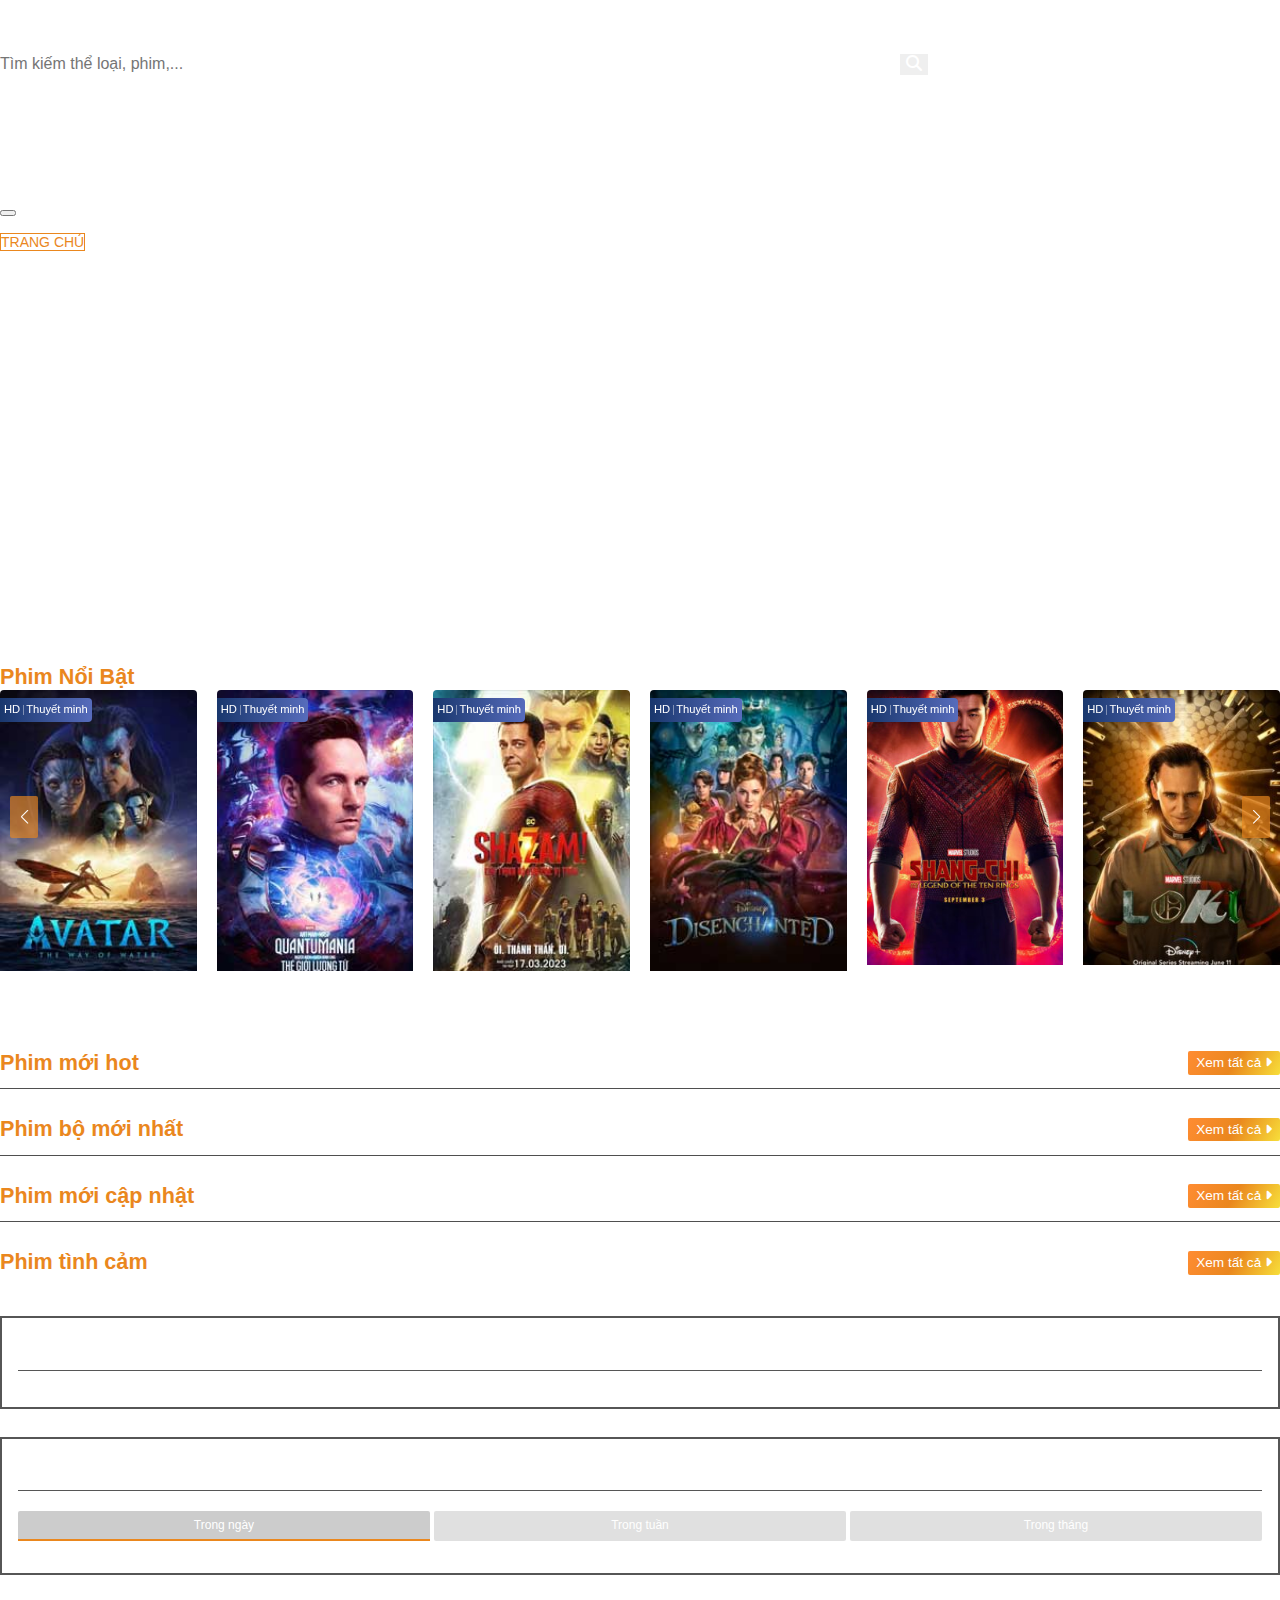
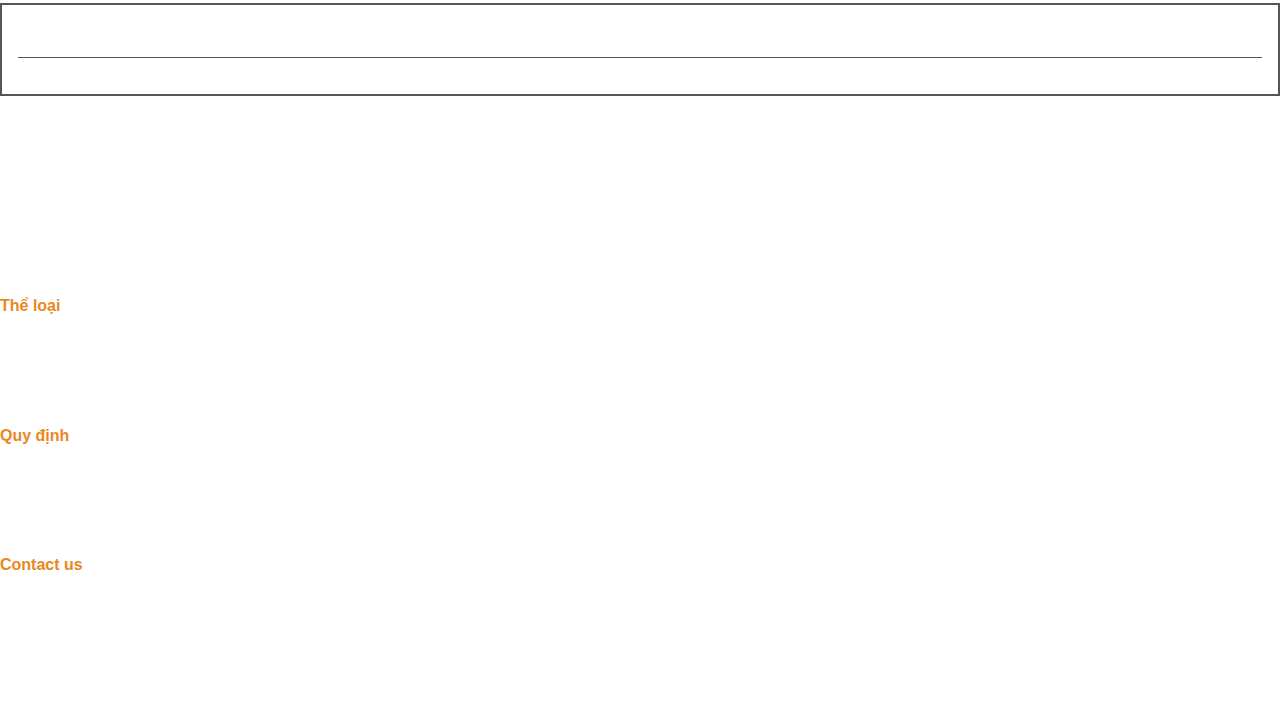
==== index.html @ c9fed81e "responsive: done body home page" ====
<!DOCTYPE html>
<html lang="vi">

<head>
  <meta charset="UTF-8">
  <meta http-equiv="X-UA-Compatible" content="IE=edge">
  <meta name="viewport" content="width=device-width, initial-scale=1.0">

  <!-- favicon -->
  <link rel="shortcut icon" type="image/x-icon" href="./assets/img/favicon.svg">

  <!-- font-awesome -->
  <link rel="stylesheet" href="https://cdnjs.cloudflare.com/ajax/libs/font-awesome/6.4.0/css/all.css">

  <!-- bootstrap-5 -->
  <link href="https://cdn.jsdelivr.net/npm/bootstrap@5.3.0-alpha3/dist/css/bootstrap.min.css" rel="stylesheet"
    integrity="sha384-KK94CHFLLe+nY2dmCWGMq91rCGa5gtU4mk92HdvYe+M/SXH301p5ILy+dN9+nJOZ" crossorigin="anonymous">

  <!-- normalize and reset -->
  <link rel="stylesheet" href="./assets/css/normalize.css">
  <link rel="stylesheet" href="./assets/css/reset.css">

  <!-- swiper -->
  <link rel="stylesheet" href="https://cdn.jsdelivr.net/npm/swiper@9/swiper-bundle.min.css">

  <script type="text/javascript" src="//code.jquery.com/jquery-1.9.1.js"></script>

  <!-- style -->
  <link rel="stylesheet" href="./assets/css/base.css">
  <link rel="stylesheet" href="./assets/css/header.css">
  <link rel="stylesheet" href="./assets/css/main.css">
  <link rel="stylesheet" href="./assets/css/footer.css">
  <link rel="stylesheet" href="./assets/css/modal.css">
  <link rel="stylesheet" href="./assets/css/form.css">
  <link rel="stylesheet" href="./assets/css/toast.css">
  <link rel="stylesheet" href="./assets/css/body_responsive.css">

  <title class="titlePage" id="titlePage">FZilla - Xem phim trực tuyến</title>
</head>

<body>
  <div class="app">
    <header class="header bg-dark bg-gradient fixed-top">
      <div class="container-lg">
        <div class="header__content d-none d-md-flex container-fluid px-1 py-2">
          <div class="col-3">
            <a href="./index.html"><img class="header__brand" src="./assets/img/brand.png" alt="" /></a>
          </div>

          <div class="col-6 d-flex justify-content-center align-items-center">
            <form class="search-form d-flex justify-content-center" role="search">
              <input class="search-form__input ps-2 pe-5 rounded-1 form-control" type="text"
                placeholder="Tìm kiếm thể loại, phim,..." aria-label="Search"
                aria-describedby="button-addon2"
                value=""
              />
              <button class="search-form__reset" type="reset">
                <i class="fa-solid fa-xmark"></i>
              </button>

              <div class="search-history">
                <!-- Lich su tim kiem -->
              </div>

              <button class="search-form__submit btn btn-sm" type="submit" id="ariabutton-addon2">
                <i class="fa fa-search" aria-hidden="true"></i>
              </button>
            </form>
          </div>

          <div class="col-3">
            <div class="header__user header__user--logged-out d-flex justify-content-end me-1">
              <a class="nav-link nav-link--account" href="login.html">Đăng nhập</a>
              <a class="nav-link nav-link--account" href="register.html">Đăng kí</a>

              <div class="dropdown">
                <a class=" nav-link dropdown__btn nav-link--username"></a>
                <ul class="dropdown__list dropdown__list--account bg-dark bg-gradient">
                  <li class="dropdown__list-item">
                    <a class="nav-link" href="user_profile.html">
                      <i class="fa-regular fa-user"></i> Hồ sơ cá nhân
                    </a>
                  </li>
                  <li class="dropdown__list-item">
                    <a class="nav-link user-logout" href="#">
                      <i class="fa-solid fa-right-from-bracket"></i> Đăng xuất
                    </a>
                  </li>
                </ul>
              </div>
            </div>
          </div>
        </div>

        <nav class="navbar navbar-expand-md p-0 m-0">
          <div class="container-fluid p-md-0 p-2">
            <div class="d-md-none">
              <a href="./index.html"><img class="header__brand" src="./assets/img/brand.png" alt="" /></a>
            </div>

            <button class="navbar-toggler" type="button" data-bs-toggle="collapse"
              data-bs-target="#navbar-content" aria-controls="navbar-content" aria-expanded="false"
              aria-label="Toggle navigation">
              <span class="navbar-toggler-icon"></span>
            </button>

            <div class="navbar-collapse collapse" id="navbar-content">
              <div class="container-fluid d-sm-block d-md-none mb-2">
              </div>

              <ul class="navbar-nav me-auto">
              </ul>

              <div class="dropdown">
                <a class="nav-link nav-link--bookmark" href="#"><i
                    class="fa-regular fa-bookmark"></i></a>
                <div class="dropdown__list bg-dark bg-gradient bookmark">
                  <div class="bookmark-wrapper">

                  </div>
                </div>
              </div>
            </div>
          </div>
        </nav>
      </div>
    </header>

    <main class="main bg-dark bg-gradient">
      <div class="container">
        <div class="main-section border-0">
          <div class="main-section__heading">
            <h2 class="text-uppercase">Phim Nổi Bật</h2>
            <div class="main-section__heading-show-all my-btn">
              <a href="/FZilla/all_film.html">Xem tất cả</a>
              <span class="main-section__heading-show-all-icon"><i
                  class="fa-solid fa-caret-right"></i></span>
            </div>
          </div>
          <div class="main-section__body mt-3">
            <div class="swiper main-section__carousel">
              <div class="swiper-wrapper main-section__carousel-wrapper">
                <!-- swiper-slide will be rendered here -->
              </div>

              <!-- navigation buttons -->
              <div class="main-section__carousel-btn main-section__carousel-btn-prev swiper-button-prev">
              </div>
              <div class="main-section__carousel-btn main-section__carousel-btn-next swiper-button-next">
              </div>
            </div>
          </div>
        </div>
      </div>

      <div class="container">
        <div class="row flex-column flex-lg-row">
          <div class="col-lg-8">
            <div class="film-list-container">
              <div class="main-section main-section--category-1 main-section--has-show-all">
                <div class="main-section__heading">
                  <h2 class="text-uppercase">Phim mới hot</h2>
                  <div class="main-section__heading-show-all my-btn">
                    <a href="/FZilla/all_film.html">Xem tất cả</a>
                    <span class="main-section__heading-show-all-icon"><i
                        class="fa-solid fa-caret-right"></i></span>
                  </div>
                </div>
                <div class="main-section__body mt-3">
                  <div class="row gy-3 row-cols-3 row-cols-md-4">
                  </div>
                </div>
              </div>

              <div class="main-section main-section--category-2 main-section--has-show-all">
                <div class="main-section__heading">
                  <h2 class="text-uppercase">Phim bộ mới nhất</h2>
                  <div class="main-section__heading-show-all my-btn">
                    <a href="/FZilla/all_film.html">Xem tất cả</a>
                    <span class="main-section__heading-show-all-icon"><i
                        class="fa-solid fa-caret-right"></i></span>
                  </div>
                </div>
                <div class="main-section__body mt-3">
                  <div class="row gy-3 row-cols-3 row-cols-md-4">
                  </div>
                </div>
              </div>

              <div class="main-section main-section--category-3 main-section--has-show-all">
                <div class="main-section__heading">
                  <h2 class="text-uppercase">Phim mới cập nhật</h2>
                  <div class="main-section__heading-show-all my-btn">
                    <a href="/FZilla/all_film.html">Xem tất cả</a>
                    <span class="main-section__heading-show-all-icon"><i
                        class="fa-solid fa-caret-right"></i></span>
                  </div>
                </div>
                <div class="main-section__body mt-3">
                  <div class="row gy-3 row-cols-3 row-cols-md-4">
                  </div>
                </div>
              </div>

              <div class="main-section main-section--category-4 main-section--has-show-all">
                <div class="main-section__heading">
                  <h2 class="text-uppercase">Phim tình cảm</h2>
                  <div class="main-section__heading-show-all my-btn">
                    <a href="/FZilla/all_film.html">Xem tất cả</a>
                    <span class="main-section__heading-show-all-icon"><i
                        class="fa-solid fa-caret-right"></i></span>
                  </div>
                </div>
                <div class="main-section__body mt-3">
                  <div class="row gy-3 row-cols-3 row-cols-md-4">
                  </div>
                </div>
              </div>
            </div>
          </div>
          <div class="col-lg-4">
            <div class="main-sidebar">
              <div class="main-sidebar-section">
                <div class="main-sidebar-section__heading">
                  <h2 class="text-uppercase">Phim sắp chiếu</h2>
                </div>
                <div class="main-sidebar-section__body">
                  <div class="swiper main-sidebar-section__carousel">
                    <div class="swiper-wrapper main-sidebar-section__carousel-wrapper">
                      <!-- swiper-slide will be rendered here -->
                    </div>
                  </div>
                </div>

                <!-- navigation buttons -->
                <div
                  class="swiper-button-prev main-sidebar-section__carousel-btn main-sidebar-section__carousel-btn-prev">
                </div>
                <div
                  class="swiper-button-next main-sidebar-section__carousel-btn main-sidebar-section__carousel-btn-next">
                </div>

                <!-- pagination -->
                <div class="swiper-pagination main-sidebar-section__carousel-pagination"></div>
              </div>

              <div class="main-sidebar-section">
                <div class="main-sidebar-section__heading">
                  <h2 class="text-uppercase">Phim trending</h2>
                </div>

                <div class="main-sidebar-section__body mt-2">
                  <div class="main-sidebar-section__tabs">
                    <div class="main-sidebar-section__tab-item active">Trong ngày</div>
                    <div class="main-sidebar-section__tab-item">Trong tuần</div>
                    <div class="main-sidebar-section__tab-item">Trong tháng</div>

                    <div class="main-sidebar-section__tab-line"></div>
                  </div>

                  <div class="main-sidebar-section__tab-content">
                    <div
                      class="main-sidebar-section__tab-pane main-sidebar-section__tab-pane--day active">
                    </div>
                    <div
                      class="main-sidebar-section__tab-pane main-sidebar-section__tab-pane--week">
                    </div>
                    <div
                      class="main-sidebar-section__tab-pane main-sidebar-section__tab-pane--month">
                    </div>
                  </div>
                </div>
              </div>

              <div class="main-sidebar-section">
                <div class="main-sidebar-section__heading">
                  <h2 class="text-uppercase">Danh mục nhanh</h2>
                </div>

                <div class="main-sidebar-section__body mt-2">
                  <ul class="main-sidebar-section__list"></ul>
                </div>
              </div>
            </div>
          </div>
        </div>
      </div>
    </main>


    <footer class="footer bg-black bg-gradient">
      <div class="container">
        <div class="row">
          <div class="ms-2 col-0 col-md-6 footer__content row">
            <div class="col-4 col-md-12">
              <a href="./index.html"><img class="footer__brand" src="./assets/img/brand.png" alt="" /></a>
            </div>
            <div class="col-8 col-md-12">
              <p class="footer__desc">
                Website được xây dựng bởi ... <br>
                Chúc bạn có những giây phút xem phim vui vẻ!
              </p>
            </div>
          </div>

          <div class="col-md-2 d-none d-md-block footer__content">
            <div class="footer__content-title">Thể loại</div>
            <ul>
              <li>
                <a class="footer-link" href="#">Hành động</a>
              </li>
              <li>
                <a class="footer-link" href="#">Viễn tưởng</a>
              </li>
              <li>
                <a class="footer-link" href="#">Anime</a>
              </li>
            </ul>
          </div>

          <div class="col-6 col-md-2 footer__content">
            <div class="footer__content-title">Quy định</div>
            <ul>
              <li>
                <a class="footer-link" href="#">Quy định chung</a>
              </li>
              <li>
                <a class="footer-link" href="#">Quyền riêng tư</a>
              </li>
              <li>
                <a class="footer-link" href="#">Bản quyền</a>
              </li>
            </ul>
          </div>

          <div class="col-6 col-md-2 footer__content">
            <div class="footer__content-title">Contact us</div>
            <ul>
              <li>
                <a class="footer-link" href=""><i class="fa-brands fa-facebook-f"></i> Facebook</a>
              </li>
              <li>
                <a class="footer-link" href=""><i class="fa-brands fa-instagram"></i> Instagram</a>
              </li>
              <li>
                <a class="footer-link" href=""><i class="fa-brands fa-github"></i> Github</a>
              </li>
            </ul>
          </div>
        </div>
      </div>

      <div class="copyright"><i class="fa-regular fa-copyright"></i> 2023 FZilla. Bản quyền thuộc về FZilla</div>
    </footer>

  </div>

  <div class="to-top-btn" title="Về đầu trang">
  </div>

  <div class="modal"></div>

  <div class="toast"></div>

  <!-- bootstrap 5 -->
  <script src="https://cdn.jsdelivr.net/npm/bootstrap@5.3.0-alpha3/dist/js/bootstrap.bundle.min.js"
    integrity="sha384-ENjdO4Dr2bkBIFxQpeoTz1HIcje39Wm4jDKdf19U8gI4ddQ3GYNS7NTKfAdVQSZe" crossorigin="anonymous">
    </script>

  <!-- swiper -->
  <script src="https://cdn.jsdelivr.net/npm/swiper@9/swiper-bundle.min.js"></script>

  <script src="./assets/js/userData.js"></script>
  <script src="./assets/js/movieData.js"></script>
  <script src="./assets/js/main.js"></script>
  <script src="./assets/js/render.js"></script>
  <script src="./assets/js/renderMovie.js"></script>
  <script src="./assets/js/swiperCarousel.js"></script>
  <script src="./assets/js/navbar.js"></script>
  <script src="./assets/js/bookmark.js"></script>
  <script src="./assets/js/user.js"></script>
  <script src="./assets/js/search.js"></script>

  <script>
    renderCarouselMovies($('.main-section__carousel-wrapper'), 'popularMovies');

    renderSidebar();

    renderMovieList($('.main-section--category-1 .main-section__body .row'), 'hotMovies');
    renderMovieList($('.main-section--category-2 .main-section__body .row'), 'hotMovies');
    renderMovieList($('.main-section--category-3 .main-section__body .row'), 'hotMovies');
    renderMovieList($('.main-section--category-4 .main-section__body .row'), 'hotMovies');

  </script>
</body>

</html>
---- assets/css/base.css ----
:root {
    --color-white: #fff;
    --color-black: #333;
    --color-blue-1: #0B2447;
    --color-blue-2: #19376D;
    --color-blue-3: #576CBC;
    --color-blue-4: #A5D7E8;
    --color-purple-1: #543864;
    --color-purple-2: #8B4367;
    --color-purple-3: #FF6464;
    --color-teal-blue: #008080;
    --color-dark-slate-gray: #2F4F4F;
    --color-orange: #E83A14;
    --color-light-orange: #FF8C32;
    --color-supreme-orange: #EA871E;
    --color-yellow: #F7DE3A;
}

body {
    font-family: sans-serif;
    scroll-behavior: smooth;
}

/* btn */
.my-btn {
  font-size: inherit;
  font-family: inherit;
  color: inherit;
  text-align: center;
  text-decoration: none;
  background-color: transparent;
  outline: none;
  border: none;
  padding: 0;
  display: inline-block;
  cursor: pointer;
}

.my-btn.my-btn-disabled {
    opacity: 0.6;
    cursor: default;
}

.my-btn.my-btn-flex {
    display: inline-flex;
    justify-content: center;
    align-items: center;
}

/* to-top-btn */
.to-top-btn {
    position: fixed;
    right: 1.3rem;
    bottom: 1.6rem;
    width: 40px;
    height: 40px;
    border-radius: 2px;
    background-color: rgba(0, 0, 0, 0.2);
    cursor: pointer;
    display: none;
}

.to-top-btn.active {
    display: block;
}

.to-top-btn:hover {
    background-color: rgba(0, 0, 0, 0.6);
}

.to-top-btn::before,
.to-top-btn::after {
    --to-top-color: var(--color-supreme-orange);
    display: block;
    position: absolute;
}

.to-top-btn::before {
  content: '';
  top: 12px;
  left: 50%;
  width: 12px;
  height: 12px;
  border: 0 solid var(--to-top-color);
  border-width: 4px 4px 0 0;
  transform: translateX(-50%) rotate(-45deg);
}

.to-top-btn::after {
  content: '';
  left: 50%;
  top: 15px;
  width: 4px;
  height: 15px;
  background-color: var(--to-top-color);
  transform: translateX(-50%);
}
---- assets/css/header.css ----
.hidden {
    display: none !important;
}

/* Header */

.header {}

.header__content {}

.header__brand {
    display: inline-block;
    height: 3.125rem;
}

/* nav-link */

.nav-link {
    padding: 0;
    color: var(--color-white);
    font-size: 0.875rem;
    text-transform: uppercase;
    line-height: 3.125rem;
    height: 100%;
    text-align: center;
    transition: all .3s;
    cursor: pointer;
}

.nav-link:not(.nav-link--account, .nav-link--username, .nav-link--bookmark) {
    min-width: 8rem;
}

.active-link {
    /* background: var(--color-supreme-orange); */
    border: 1px solid var(--color-supreme-orange);
    color: var(--color-supreme-orange);
}

.active-link:hover {
    /* color: var(--color-white); */
    color: var(--color-supreme-orange);
}

.nav-link--account {
    padding: 0 .25rem;
}

.nav-link--username {
    text-transform: none;
    width: 10rem;
    text-align: right;
}

.nav-link:hover:not(.active-link, .nav-link--username) {
    color: var(--color-supreme-orange);
    background-color: rgba(0, 0, 0, .2);
}

.nav-link:focus {
    color: var(--color-supreme-orange);
}

.nav-link--username:hover {
    color: var(--color-supreme-orange);
}

.nav-link--bookmark {
    min-width: 4rem;
}

/* Header user */

.header__user--logged-out .nav-link--username {
    display: none;
}

.header__user--logged-in .nav-link--account {
    display: none;
}

.header__user-img {
    width: 1rem;
    height: 1rem;
    border-radius: 50%;
    border: 1px dotted var(--color-supreme-orange);
}

/* Search-form */

.search-form {
    height: 2.5rem;
    position: relative;
    width: 100%;
}

.search-form__input {
    border: 0;
    padding: 0;
    font-size: 1rem;
    width: 70%;
}

.search-form__submit {
    font-size: 1rem;
    color: var(--color-white);
    border: 0;
}

.search-form__submit:hover {
    color: var(--color-supreme-orange);
}

.search-form__reset {
    position: absolute;
    border: 0;
    background-color: var(--color-white);
    top: 12%;
    right: calc(15% + 21px);
    height: 1.9125rem;
    border-radius: 0 0.25rem 0.25rem 0;
    opacity: .7;
    transition: all .2s;
}

.search-form__reset:hover {
    opacity: .5;
}

.search-form__input:placeholder-shown + .search-form__reset {
    display: none;
}

.search-form__input--expand {
    border-radius: .25rem .25rem 0 0 !important;
}

/* Search history */
.search-history {
    position: absolute;
    background-color: white;
    top: 2.5rem;
    right: calc(15% + 16px);
    z-index: 100;
    width: 70%;
    border-radius: 0 0 .25rem .25rem;
}

.search-history-item {
    position: relative;
    height: 2rem;
    font-size: .9rem;
    line-height: 2rem;
    max-width: 100%;
    padding: 0 2rem 0 .5rem;
    border-top: 0.001px dotted var(--color-gray);
    overflow: hidden;
    cursor: pointer;
    transition: all .3s;
}

.search-history-item:last-child {
    border-radius: 0 0 .25rem .25rem;
}

.search-history-item:hover {
    background-color: var(--color-gray);
}

.search-history-item__remove {
    position: absolute;
    line-height: 2rem;
    top: 0;
    right: .5rem;
    cursor: pointer;
}

.search-history-item:hover {
    opacity: .6;
}

/* Dropdown menu */

.dropdown {
    position: relative;
}

.dropdown__btn {}

.dropdown__list:not(.bookmark) {
    position: absolute;
    display: none;
    padding: 0;
    z-index: 100;
    width: 100%;
}

.dropdown__list-item {
    text-align: left;
    padding: 0;
    min-width: 8rem;
    padding: 0;
}

.dropdown:hover>.dropdown__list {
    display: block;
}

.dropdown__list--account::before, 
.bookmark::before {
    position: absolute;
    width: 0;
    height: 0;
    border-left: 10px solid transparent;
    border-right: 10px solid transparent;
    border-bottom: 10px solid var(--bs-gray-700);
    content: '';
}

.dropdown__list--account::before {
    top: -9px;
    right: 5px;
}

.bookmark::before {
    top: -9px;
    right: 22px;
}

/* Bookmark */

.bookmark {
    --border-color: #565656;
    position: absolute;
    display: none;
    padding: 0;
    z-index: 100;
    right: 0;
    top: 50px;
    border: 1px solid var(--border-color);
}

.bookmark-wrapper {
    overflow-y: auto;
    max-height: 250px;
}

/* Hide scrollbar for Chrome, Safari and Opera */
.bookmark-wrapper::-webkit-scrollbar {
    display: none;
  }
  
  /* Hide scrollbar for IE, Edge and Firefox */
  .bookmark-wrapper {
    -ms-overflow-style: none;  /* IE and Edge */
    scrollbar-width: none;  /* Firefox */
  }

.bookmark-wrapper--empty {
    width: 300px;
    color: var(--color-white);
    padding: .5rem 1rem;
}

.bookmark-item {
    display: flex;
    align-items: center;
    width: 320px;
    padding: .2rem;
}

.bookmark-item-thumb {
    --thumb-width: 15%;
    position: relative;
    width: var(--thumb-width);
    overflow: hidden;
    padding-top: calc(var(--thumb-width) / 0.7);
}

.bookmark-item-img {
    position: absolute;
    top: 0;
    left: 0;
    width: 100%;
    vertical-align: top;

}

.bookmark-item-desc {
    position: relative;
    display: flex;
    flex-direction: column;
    justify-content: center;
    flex: 1;
    color: var(--color-white);
    padding-left: 8px;
    padding-top: 4px;
    transition: all 0.3s;
    overflow-x: hidden;
}

.bookmark-item:hover .bookmark-item-desc {
    color: var(--color-supreme-orange);
    cursor: pointer;
}

.bookmark-item-title {
    font-size: 0.6rem;
    font-weight: 400;
}

.bookmark-item-subtitle {
    font-size: 0.6rem;
    opacity: 0.8;
}

.bookmark-item-remove {
    color: var(--color-white);
    font-size: 1.2rem;
    padding: .4rem;
    opacity: .8;
    cursor: pointer;
    transition: all .3s;
}

.bookmark-item-remove:hover {
    opacity: .4;
}

.bookmark-clear-all {
    text-align: right;
    padding: .4rem;
    margin-right: 1rem;
    color: var(--color-white);
    cursor: pointer;
    transition: all .3s;
}

.bookmark-clear-all:hover {
    color: var(--color-supreme-orange);
}
---- assets/css/main.css ----
/* common */
.film-item {
}

.film-item-inner {
    display: block;
}

.film-item__main {
    position: relative;
}

.film-item__thumb {
    position: relative;
    border-radius: 4px 4px 0 0;
    width: 100%;
    padding-top: calc(100% / 0.7); /* w/h ~ 0.7 */
    overflow: hidden;
}

.film-item__thumb-img {
    position: absolute;
    top: 0;
    left: 0;
    width: 100%;
    vertical-align: top;
    object-fit: contain;
    transition: all 0.3s ease;
}

.film-item:hover .film-item__thumb-img {
    transform: scale(1.05);
    filter: blur(2px);
    cursor: pointer;
}


.film-item__label {
    position: absolute;
    top: 0.5rem;
    left: 0;
    font-size: 0.7rem;
    line-height: 1;
    background-image: linear-gradient(90deg, var(--color-blue-2), var(--color-blue-3));
    color: var(--color-white);
    border-radius: 0 4px 4px 0;
    height: 1.5rem;
    padding: 0 4px;
    display: flex;
    align-items: center;
}

.film-item__label-item {
    position: relative;
}

.film-item__label-item + .film-item__label-item {
    margin-left: 6px;
}

.film-item__label-item:not(:last-child)::after {
    content: "";
    position: absolute;
    top: 50%;
    right: -4px;
    transform: translateY(-50%);
    width: 1px;
    height: 90%;
    background-color: rgba(255, 255, 255, 0.4);
}

.film-item__rating {
    position: absolute;
    bottom: 0.5rem;
    right: 0.5rem;
    font-size: 0.625rem;
    line-height: 1;
    background-image: linear-gradient(90deg, var(--color-blue-2), var(--color-blue-3));
    border-radius: 4px;
    padding: 4px;
    opacity: 0;
    transition: opacity 0.3s ease;
}

.film-item:hover .film-item__rating {
    opacity: 1;
}

.film-item__rating-icon {
    color: var(--color-blue-4);
}

.film-item__rating-num,
.film-item__rating-NA {
    color: var(--color-white);
}

.film-item__rating-NA {
    display: none;
}

.film-item__rating.film-item__rating--not-available .film-item__rating-num {
    display : none;
}

.film-item__rating.film-item__rating--not-available .film-item__rating-NA {
    display : inline;   
}

.film-item__rating-num {

}

.film-item__rating-total {
    
}

.film-item__play-btn {
    position: absolute;
    top: 50%;
    left: 50%;
    transform: translate(-50%, -50%);
}

.film-item__play-btn-icon {
    font-size: 2rem;
    line-height: 1;
    display: flex;
    justify-content: center;
    align-items: center;
    border-radius: 50%;
    border: 2px solid var(--color-white);
    color: var(--color-white);
    width: 50px;
    height: 50px;
    cursor: pointer;
    opacity: 0;
    transform: scale(1.2);
    transition: transform 0.3s ease, opacity 0.3s ease;
}

.film-item:hover .film-item__play-btn-icon {
    opacity: 1;
    transform: scale(0.85);
}

.film-item__play-btn-icon i {
    line-height: 1;
}

.film-item__desc {
    color: var(--color-white);
    margin-top: 0.25rem;
}

.film-item__title {
    font-size: 0.8rem;
    line-height: 1.25rem;
    height: 1.25rem;
    overflow: hidden;
    display: block;
    display: -webkit-box;
    -webkit-line-clamp: 1;
    -webkit-box-orient: vertical;
}

.film-item:hover .film-item__title {
    color: var(--color-blue-3);
    cursor: pointer;
}

.film-item__subtitle {
    margin-top: 2px;
    font-size: 0.65rem;
    line-height: 0.8rem;
    height: 0.8rem;
    opacity: 0.7;
}

.film-item__subtitle-item {
    overflow: hidden;
    display: block;
    display: -webkit-box;
    -webkit-line-clamp: 1;
    -webkit-box-orient: vertical;
}

.main {
    padding: 120px 0 50px;
}

.main-section {
    margin-top: 1.75rem;
    padding-bottom: 0.8rem;
}

.main-section--same-topic {
    position: relative;
}

.main-section[class*="main-section--category"]:not(:last-child) {
    border-bottom: 1px solid #4f4f4f;
}

.main-section__heading {
    display: flex;
    justify-content: space-between;
    align-items: center;
}
    
.main-section__heading h2 {
    font-size: 1.35rem;
    color: var(--color-supreme-orange);
    margin: 0;
}

.main-section__heading-show-all {
    display: none;
    background-image: linear-gradient(120deg, var(--color-light-orange), var(--color-supreme-orange), var(--color-yellow));
    color: var(--color-white);
    padding: 4px 8px;
    font-size: 0.85rem;
    border-radius: 2px;
}

.main-section.main-section--has-show-all .main-section__heading-show-all {
    display: block;
}

.main-section__heading-show-all-icon {

}

.main-section__heading-show-all:hover {
    color: rgba(255, 255, 255, 0.6);
}

.main-section__body {

}

.main-section__carousel {
    --slidesPerView: 6;
    --spaceBetween: 20px;
}

.main-section__carousel-wrapper {

}

.main-section__carousel-slide {
    width: calc((100% - var(--spaceBetween) * calc(var(--slidesPerView) - 1)) / var(--slidesPerView));
}

.main-section__carousel-btn {
    --width: 1.875rem;
    --height: 2.5rem;
    top: 40%;
    background-color: #EA871Eaa;
    padding: 8px 10px;
    border-radius: 2px;
    width: var(--width);
    height: var(--height);
}

.main-section__carousel-btn:hover {
    background-color: #EA871E;
}

.main-section__carousel-btn::after {
    font-size: 1rem;
    color: var(--color-white);
}

.main-section__carousel-btn--inline {
    --width: 1.8rem;
    --height: 1.4rem;
    --buttonSpace: 4px;
    color: var(--color-white);
    background-color: var(--color-black);
    padding: 0;
    width: var(--width);
    height: var(--height);
    line-height: 1;
}

.main-section__carousel-btn--inline:hover {
    background-color: #5e5e5e;
}

.main-section__carousel-btn--inline.main-section__carousel-btn::after {
    font-size: 0.625rem;
}

.main-section__carousel-btn--inline.main-section__carousel-btn-prev {
    top: 28px;
    left: calc(100% - 2 * var(--width) - var(--buttonSpace));
    right: auto;
}

.main-section__carousel-btn--inline.main-section__carousel-btn-next {
    top: 28px;
    left: auto;
    right: 0;
}

.main-sidebar {

}

.main-sidebar-section {
    --border-color: #565656;
    --main-sidebar-section-padding: 1rem;

    position: relative;;
    padding: var(--main-sidebar-section-padding);
    margin-top: 1.75rem;
    border: 2px solid var(--border-color);
}

.main-sidebar-section__heading {
    border-bottom: 1px solid var(--border-color);
}

.main-sidebar-section__heading h2 {
    margin-bottom: 0.5rem;
    font-size: 1rem;
    color: var(--color-white);
}

.main-sidebar-section__body {
    margin-top: 20px;
}

.main-sidebar-section__carousel {
}

.main-sidebar-section__carousel-wrapper {

}

.main-sidebar-section__carousel-slide {
    width: 100%;
}

.main-sidebar-section__carousel-btn {
    --width: 2.5rem;
    --height: 1.75rem;
    --buttonSpace: 5px;

    color: var(--color-white);
    background-color: var(--color-black);
    border: 1px solid var(--color-supreme-orange);
    width: var(--width);
    height: var(--height);
    top: 28px;
    transition: background-color 0.2s linear;
}

.main-sidebar-section__carousel-btn:hover {
    background-color: #5e5e5e; 
}

.main-sidebar-section__carousel-btn::after {
    font-size: 0.625rem;
}

.main-sidebar-section__carousel-btn-prev {
    left: calc(100% - var(--width) * 2 - var(--main-sidebar-section-padding) - var(--buttonSpace));
    right: auto;
}

.main-sidebar-section__carousel-btn-next {
    left: auto;
    right: var(--main-sidebar-section-padding);   
}

.swiper-pagination.main-sidebar-section__carousel-pagination {
    top: 40px;
    left: var(--main-sidebar-section-padding);
    width: calc(100% - 2 * var(--main-sidebar-section-padding));
    background-color: var(--color-black);
}

.main-sidebar-section__carousel-pagination .swiper-pagination-progressbar-fill {
    background-color: var(--color-supreme-orange);
}


.trailer-item {

}

.trailer-item-inner {

}

.trailer-item__main {
    position: relative;
}

.trailer-item__thumb {
    width: 100%;
    padding-top: calc(100% * 9 / 16);
    position: relative;
}

.trailer-item__thumb-img {
    position: absolute;
    top: 0;
    left: 0;
    right: 0;
    width: 100%;
    vertical-align: top;
}

.trailer-item__label {
    position: absolute;
    top: 0.5rem;
    left: 0;
    font-size: 0.75rem;
    line-height: 1;
    padding: 4px 6px;
    border-radius: 0 2px 2px 0;
    background-color: var(--color-supreme-orange);
    color: var(--color-white);
}

.trailer-item__desc {
    color: var(--color-white);
    margin-top: 8px;
}

.trailer-item__title {
    font-size: 1rem;
    line-height: 1.2;
    margin-top: 4px;
    margin-bottom: 4px;
}

.trailer-item__title:hover {
    color: var(--color-supreme-orange);
    cursor: pointer;
}

.trailer-item__views,
.trailer-item__like {
    font-size: 0.75rem;
    color: rgba(255, 255, 255, 0.8);
    display: inline-block;
}

.trailer-item__views-icon {

}

.trailer-item__views-quantity {

}

.trailer-item__like {
    margin-left: 12px;
}

.trailer-item__like-icon {

}

.trailer-item__like-quantity {

}

.main-sidebar-section__tabs {
    --spaceBetween: 8px;
    display: flex;
    position: relative;
}

.main-sidebar-section__tab-item {
    flex: 1;
    text-align: center;
    color: var(--color-white);
    font-size: 0.875rem;
    line-height: 1;
    padding: 10px 10px;
    background-color: rgba(0, 0, 0, 0.2);
    border-radius: 2px;
    border-bottom: 2px solid transparent;
    opacity: 0.6;
    transition: opacity 0.2s ease;
}

.main-sidebar-section__tab-item:not(:first-child) {
    margin-left: var(--spaceBetween);
}

.main-sidebar-section__tab-item.active {
    opacity: 1;
}

.main-sidebar-section__tab-item:hover {
    background-color: rgba(234, 135, 30, 0.1);
    cursor: pointer;
    border-bottom-color: rgba(234, 135, 30, 0.2);
}

.main-sidebar-section__tab-line {
    position: absolute;
    top: calc(100% - 2px);
    left: 0;
    width: calc((100% - 2 * var(--spaceBetween)) / 3);
    height: 2px;
    background-color: var(--color-supreme-orange);
    transition: left 0.3s ease;
}

.main-sidebar-section__tab-content {
    margin-top: 16px;
}

.main-sidebar-section__tab-pane {
    display: none;
}

.main-sidebar-section__tab-pane.active {
    display: block;
}

.main-sidebar-section__tab-pane-item {
    
}

.main-sidebar-section__tab-pane-item-inner {
    display: flex;
}

.main-sidebar-section__tab-pane-item:not(:last-child) {
    padding-bottom: 4px;
    margin-bottom: 8px;
    border-bottom: 1px solid var(--border-color);
}

.main-sidebar-section__tab-pane-item-thumb {
    --thumb-width: 10%;
    --thumb-min-width: 48px;
    position: relative;
    width: var(--thumb-width);
    min-width: var(--thumb-min-width);
    overflow: hidden;
    padding-top: calc(var(--thumb-width) / 0.7);
}

.main-sidebar-section__tab-pane-item-img {
    position: absolute;
    top: 0;
    left: 0;
    width: 100%;
    vertical-align: top;

}

.main-sidebar-section__tab-pane-item-desc {
    flex: 1;
    color: var(--color-white);
    padding-left: 8px;
    padding-top: 6px;
    transition: background-color 0.08s linear;
}

.main-sidebar-section__tab-pane-item:hover .main-sidebar-section__tab-pane-item-desc {
    background-color: rgba(0, 0, 0, 0.2);
    cursor: pointer;
}

.main-sidebar-section__tab-pane-item-title {
    font-weight: 600;
    font-size: 0.8rem;
    line-height: 1rem;
    height: 1rem;
    overflow: hidden;
    display: block;
    display: -webkit-box;
    -webkit-line-clamp: 1;
    -webkit-box-orient: vertical;

}

.main-sidebar-section__tab-pane-item-subtitle {
    font-size: 0.7rem;
    margin-top: 0.25rem;
    opacity: 0.6;
}

.main-sidebar-section__tab-pane-item-views {
    font-size: 0.75rem;
    margin-top: 0.3125rem;
    opacity: 0.8;
}

.main-sidebar-section__list  {
    color: rgba(255, 255, 255, 0.8);
    font-size: 0.9rem;
}

.main-sidebar-section__list-item  {
    border-bottom: 1px solid #4f4f4f;
    display: flex;
    align-items: center;
}

.main-sidebar-section__list-item-link  {
    display: inline-block;
    padding: 6px 0;
    transition: color 0.1s linear;
}

.main-sidebar-section__list-item-icon {
    font-size: 0.5rem;
    line-height: 1;
    margin-right: 5px;
}

.main-sidebar-section__list-item:hover .main-sidebar-section__list-item-link {
    color: var(--color-supreme-orange);
}


/* breadcrumb 
.breadcrumb {

}

.breadcrumb__list {
    font-size: 0.8rem;
}

.breadcrumb__item {
    display: inline-block;
    color: rgba(255, 255, 255, 0.8);
}

.breadcrumb__item-home-icon,
.breadcrumb__item-icon {
    font-size: 0.6rem;
    line-height: 1;
}   

.breadcrumb__item:not(:last-child) .breadcrumb__item-link {
    color: var(--color-supreme-orange);
}

.breadcrumb__item-icon {
    margin: 0 0.5rem;
    color: var(--color-supreme-orange);
}

.breadcrumb__item:last-child .breadcrumb__item-icon {
    display: none;
}

.breadcrumb__item:hover .breadcrumb__item-link {
    color: var(--color-light-orange);
}

.main-breadcrumb-container {
    background-color: rgba(0, 0, 0, 0.15);
    height: 32px;
    display: flex;
    align-items: center;
    padding: 0 1rem;
}

.main-breadcrumb {

}

/* filter */
.main-section__filter {
    display: flex;
    align-items: center;
}

.main-section__filter-item {
    color: var(--color-white);
    font-size: 0.7rem;
    line-height: 1;
    height: 28px;
    background-color: #545454;
    border-radius: 2px;
    padding: 4px;
    outline: none;
    transition: border-color 0.15s ease;
    font-weight: bolder;
}

.main-section__filter-item:focus {
    border: 1px solid var(--color-blue-4);
}

.main-section__filter-item {
    margin-right: 0.5rem;
}

.main-section__filter-item:last-child {
    margin-left: 0.5rem;
    margin-right: 0;
}

.main-section__filter-item-btn {
    padding: 0 10px;
    background-image: linear-gradient(120deg, var(--color-light-orange), var(--color-supreme-orange), var(--color-yellow));;
}

.main-section__filter-item-btn:hover {
    color: rgba(255, 255, 255, 0.6);
}

/* pagination */
.main-section-pagination {
    margin-top: 1.5rem;
}

.pagination {
    width: 100%;
    display: flex;
    justify-content: center;
}


.pagination__list {
    color: rgba(255, 255, 255, 0.8);
    display: flex;
    justify-content: center;
    align-items: center;
    font-size: 0.75rem;
}

.pagination__item {
    margin: 0 4px;
}

.pagination__item:first-child,
.pagination__item:last-child {
    font-size: 0.625rem;
}

.pagination__item--disabled .pagination__item-link {
    cursor: default;
    opacity: 0.4;
}

.pagination__item--active .pagination__item-link {
    border: 1px solid var(--color-supreme-orange);
}

.pagination__item-link {
    width: 1.875rem;
    height: 1.875rem;
    display: flex;
    justify-content: center;
    align-items: center;
    border-radius: 50%; 
    background-color: #3f3f3f;
    transition: background-color 0.2s ease;
}

.pagination__item-link-icon {

}

.pagination__item:not(.pagination__item--disabled):hover .pagination__item-link {
    color: var(--color-supreme-orange);
    background-color: var(--color-black);
}

/* main-box-wrapper */
.main-box-wrapper {
    margin-top: 1.75rem;
    padding: 1rem;
    background-color: rgba(0, 0, 0, 0.15);
}

/* main-film-info */
.main-film-info {
}

.main-film-info__with-thumb {
    display: flex;
}

.main-film-info__thumb {
    --thumb-width: 210px;
    position: relative;
    width: var(--thumb-width);
}

.main-film-info__thumb-img-wrapper {
    position: relative;
    width: 100%;
    padding-top: calc(100% / 0.8);
    overflow: hidden;
    border-radius: 8px;
}

.main-film-info__img {
    position: absolute;
    top: 0;
    left: 0;
    width: 100%;
    object-fit: contain;
    vertical-align: top;
}

.main-film-info__bookmark {
    position: absolute;
    top: 0.5rem;
    left: 1rem;
    cursor: pointer;
}

.main-film-info__bookmark-icon {
    font-size: 1.5rem;
    color: var(--color-supreme-orange);
}

.main-film-info__bookmark-status-icon {
    position: absolute;
    top: 1rem;
    left: 0.625rem;
    font-size: 0.75rem;
    line-height: 1;
    color: var(--color-white);
    background-color: #399f32;
    width: 1.125rem;
    height: 1.125rem;
    display: flex;
    justify-content: center;
    align-items: center;
    border-radius: 50%;
    transition: opacity 0.3s ease;
}

.main-film-info__bookmark-add-icon {

}

.main-film-info__bookmark-tick-icon {

}

.main-film-info__bookmark-remove-icon {
    background-color: red;
 }
 
.main-film-info__bookmark-tick-icon,
.main-film-info__bookmark-remove-icon,
.main-film-info__bookmark--adding .main-film-info__bookmark-add-icon,
.main-film-info__bookmark--added .main-film-info__bookmark-add-icon,
.main-film-info__bookmark--added:hover .main-film-info__bookmark-tick-icon {
    opacity: 0;
}

.main-film-info__bookmark--adding .main-film-info__bookmark-tick-icon,
.main-film-info__bookmark--added .main-film-info__bookmark-tick-icon,
.main-film-info__bookmark--added:hover .main-film-info__bookmark-remove-icon {
    opacity: 1;
}

.main-film-info__bookmark--added {

}

.main-film-info__btn {
    --btn-width: 92px;
    position: absolute;
    bottom: 0.625rem;
    width: var(--btn-width);
    height: 34px;
    font-size: 0.75rem;
    color: var(--color-white);
    border-radius: 4px;
/*    background-image: linear-gradient(120deg, var(--color-light-orange), var(--color-supreme-orange), var(--color-yellow));*/
    transition: font-size 0.15s ease;
}

.main-film-info__btn:hover {
    color: rgba(255, 255, 255, 0.6);
}

.main-film-info__watch-trailer-btn {
    left: calc((var(--thumb-width) - 2 * var(--btn-width)) * 3 / 8);
    background-image: linear-gradient(140deg, var(--color-blue-2), var(--color-blue-3), var(--color-blue-4));
}

.main-film-info__watch-film-btn {
    right: calc((var(--thumb-width) - 2 * var(--btn-width)) * 3 / 8);
    background-image: linear-gradient(120deg, var(--color-light-orange), var(--color-supreme-orange), var(--color-yellow));
}

.main-film-info__btn-icon {
    margin-right: 0.375rem;
}

.main-film-info__about {
    flex: 1;
    margin-left: 16px;
    color: var(--color-white);
    opacity: 0.8;
}

.main-film-info__about-title {
    font-weight: 700;
    font-size: 1.4rem;
    line-height: 1.6rem;
    margin-bottom: 10px;
}

.main-film-info__about-list {
    font-size: 0.8125rem;
}

.main-film-info__about-list-item {
    margin-bottom: 8px;
}

.main-film-info__about-list-item a {
    color: var(--color-blue-3);
}

.main-film-info__about-list-item a:hover {
    color: var(--color-blue-4);
}

.main-film-info__film-content {
    margin-top: 1rem;
    padding: 1rem 0.75rem;
    background-color: rgba(0, 0, 0, 0.1);
}

.main-film-info__film-content-heading {
    color: var(--color-yellow);
    font-weight: 600;
    font-size: 1rem;
    border-bottom: 1px solid #565656;
    margin-bottom: 0.5rem;
}

.main-film-info__film-content-title {
    font-weight: 500;
    color: #ccc;
    font-size: 1rem;
    margin-bottom: 0.75rem;
}

.main-film-info__film-content-desc {
    font-size: 0.875rem;
    color: #ccc;
}

.main-film-info__about-rating {

}

.main-film-info__about-rating-title {
    font-size: 0.9375rem;
}

.main-film-info__about-rating-votes {
    font-size: 0.75rem;
    margin-right: 0.25rem;
}

.main-film-info__about-rating-star {
    font-size: 0.75rem;
    color: #d7d8d9;
    cursor: pointer;
}

.main-film-info__about-rating-star.active {
    color: #fdae01;
}

.main-section__carousel--same-topic {
    --slidesPerView: 4;
    --spaceBetween: 20px;
}

.main-section__carousel--same-topic .main-section__carousel-slide {
    width: calc((100% - var(--spaceBetween) * calc(var(--slidesPerView) - 1)) / var(--slidesPerView));
}

/* film player */
.player-container {
    margin-top: 1.75rem;
}

.player__video-wrapper {
    --width: 100%;
    position: relative;
    width: var(--width);
    padding-top: calc(var(--width) * 9 / 16);
    background-color: rgba(0, 0, 0, 0.2);
}

.player__video {
    position: absolute;
    top: 0;
    left: 0;
    bottom: 0;
    right: 0;
    width: 100%;
    height: 100%;
    object-fit: contain;
    vertical-align: baseline;
}

.player__control-btns {
    margin-top: 0.5rem;
    display: flex;
    justify-content: flex-end;
}

.player__control-btns-btn {
    font-size: 0.75rem;
    line-height: 1;
    border-radius: 2px;
    padding: 0 8px;
    height: 1.5rem;
    background-color: rgba(0, 0, 0, 0.1);
    border: 1px solid var(--color-supreme-orange);
    color: rgba(255, 255, 255, 0.8);
}

.player__control-btns-btn:hover {
    color: var(--color-supreme-orange);
}

.player__control-btns-btn + .player__control-btns-btn {
    margin-left: 2px;
}

.player__control-btns-btn-icon {
    margin-left: 5px;
}

.player__control-btns-btn-icon--left {
    margin-left: 0;
    margin-right: 5px;
}

.player__film-info {
    background-color: rgba(0, 0, 0, 0.2);
    margin-top: 1rem;
    padding: 0.625rem 0.875rem;
}

.player__film-info-heading {
    color: rgba(255, 255, 255, 0.8);
    display: flex;
    align-items: flex-start;
}

.player__film-info-heading-item {

}

.player__film-info-heading-item:first-child {
    flex: 1;
    margin-right: 1rem;
}

.player__film-info-title {
    font-weight: 500;
    font-size: 1.25rem;
    color: var(--color-supreme-orange);
}

.player__film-info-subtitle {
    font-size: 1rem;
}

.player__film-info-rating {

}

.player__film-info-rating-label {
    font-size: 1rem;
}

.player__film-info-rating-label-num {
    font-size: 0.875rem;
}

.player__film-info-rating-stars {
    text-align: right;
}

.player__film-info-rating-stars-item {
    font-size: 0.875rem;
    color: #d7d8d9;
    cursor: pointer;
}

.player__film-info-rating-stars-item.active {
    color: #fdae01;
}

.player__film-info-body {
    color: rgba(255, 255, 255, 0.6);
}

.player__film-info-expand-desc {
    margin-top: 0.75rem;
    font-size: 0.875rem;
    cursor: pointer;
}

.player__film-info-expand-desc--active,
.player__film-info-expand-desc:hover {
    color: var(--color-supreme-orange);
}

.player__film-info-expand-desc-icon {
    font-size: 0.675rem;
    line-height: 1;
}

.player__film-info-desc {
    font-size: 0.875rem;
    background-color: rgba(0, 0, 0, 0.25);
    padding: 0 0.75rem;
    border-radius: 4px;
    overflow: hidden;
    max-height: 0;
    transition: max-height 0.2s linear;
}

/* Search */

.search-result {

}

.search-result__title {
    color: var(--color-supreme-orange);
}

.search-result__category-item {
    position: relative;
    font-size: 1.15rem;
    color: var(--color-gray);
    border-radius: 0;
}

.search-result__category-item:first-child {
    margin-left: 1rem;
}

.search-result__category-item:hover {
    color: var(--color-white);
}

.search-result__category-item:hover i {
    color: var(--color-supreme-orange);
}
---- assets/css/footer.css ----
/* Footer */
.footer {}

.footer__brand {
    width: 5rem;
}

.footer__content {
    padding: 1rem 0;
}

.footer__desc {
    padding: 1rem 0;
    color: var(--color-white);
    opacity: .6;
}

.footer__content-title {
    color: var(--color-supreme-orange);
    font-weight: 600;
}

.footer-link {
    display: block;
    text-decoration: none;
    font-size: 1rem;
    padding: .25rem 0;
    color: var(--color-white);
    opacity: .6;
    transition: all .3s;
}

.footer-link:hover {
    opacity: 1;
    color: var(--color-white);
}

.copyright {
    color: var(--color-white);
    padding: .5rem 0;
    text-align: center;
}
---- assets/css/form.css ----
.form-container {
    --input-width: 400px;
    display: flex;
    margin: 2rem auto;
    flex-direction: column;
    justify-items: center;
    padding: 1.25rem;
    max-width: 600px;
    height: auto;
    border-radius: 2px;
}

.form__heading {
    text-align: center;
    font-weight: 600;
    margin-bottom: 2.5rem;
    color: var(--color-supreme-orange);
    text-shadow: 2px 2px 2px var(--color-gray), 1px 1px 1px var(--color-supreme-orange);
}

.form__sub-heading {
    font-weight: 600;
    margin-left: 3rem;
    margin-bottom: 1rem;
    margin-top: 1rem;
    color: var(--color-supreme-orange);
    text-shadow: 2px 2px 2px var(--color-gray), 1px 1px 1px var(--color-supreme-orange);
}

.form__desc {
    font-size: 1rem;
    color: var(--color-black);
    opacity: .9;
}

.form__desc i {
    color: var(--color-supreme-orange);
    width: 2rem;
}

.form__desc>ul>li {
    padding: .3rem;
    transition: all .3s;
}

.form__desc>ul>li:hover {
    color: var(--color-supreme-orange);
}

.form__input {
    font-size: 1rem;
    padding: 0;
    color: var(--color-supreme-orange);
    border-radius: 0;
    border: 1px solid var(--color-supreme-orange);
    box-shadow: 1px 1px 1px var(--color-supreme-orange);
    border-radius: 2px;
}

.form__checkbox, 
.form__radio-selection {
    border: 1px solid var(--color-supreme-orange);
}

.form__checkbox:checked,
.form__radio-selection:checked {
    background-color: var(--color-supreme-orange);
    border: 1px solid var(--color-supreme-orange);
}

.form__btn {
    display: flex;
    justify-content: center;
    align-items: center;
    color: var(--color-white);
    align-self: center;
    height: 3rem;
    border-radius: 2px;
}

.form__btn--submit {
    background-color: var(--color-supreme-orange);
}

.form__btn--submit:hover {
    background-color: #e99237;
    color: var(--color-white);
}

.form__btn--change {
    background-color: var(--color-white);
    border: 1px solid var(--color-supreme-orange);
    color: var(--color-supreme-orange);
    opacity: .6;
}

.form__btn--change:hover {
    background-color: var(--color-white);
    border: 1px solid var(--color-supreme-orange);
    color: var(--color-supreme-orange);
    opacity: 1;
}

.form__footer {
    font-weight: 400;
    text-align: center;
    color: #000000;
}

.form {
    display: flex;
    flex-direction: column;
}

.form__item {
    align-self: center;
}

.form__item-checkbox,
.form__item-radio {
    max-width: var(--input-width);
}

.input-group {
    position: relative;
    max-width: var(--input-width);
    margin-bottom: 1.5rem;
}

.input-group.invalid {
    margin-bottom: 2.5rem;
}

.form__message {
    position: absolute;
    display: inline-block;
    left: 0.75rem;
    top: calc(100% + 0.25rem);
    color: red;
    font-size: 0.9375rem;
    opacity: 0;
    visibility: hidden;
    transition: opacity 0.3s ease;
}

.input-group.invalid .form__message {
    opacity: 1;
    visibility: visible;
}

.form__link {
    color: var(--color-supreme-orange);
    font-size: 1.05rem;
    font-weight: 600;
}

.form__link:hover {
    text-decoration: underline;
}

#change-password {
    
}
---- assets/css/body_responsive.css ----
/* xs bs-breakpoint */
@media (min-width: 0px) {
    .main-section__carousel {
        --slidesPerView: 3;
        --spaceBetween: 8px;
    }

    .main-section__body .row {
        --bs-gutter-x: 8px;
    }
}

/* sm bs-breakpoint */
@media (min-width: 576px) {
    .main-section__carousel {
        --slidesPerView: 3;
        --spaceBetween: 8px;
    }
    
    .main-section__body .row {
        --bs-gutter-x: 8px;
    }
}

/* md bs-breakpoint */
@media (min-width: 768px) {
    .main-section__carousel {
        --slidesPerView: 4;
        --spaceBetween: 12px;
    }
    
    .main-section__body .row {
        --bs-gutter-x: 12px;
    }
}

/* lg bs-breakpoint */
@media (min-width: 992px) {
    .main-section__carousel {
        --slidesPerView: 5;
        --spaceBetween: 16px;
    }
    
    .main-section__body .row {
        --bs-gutter-x: 16px;
    }

    .main-sidebar-section__tab-pane-item-thumb {
        --thumb-width: 18%;
    }

    .main-section__carousel-btn {
        --width: 1.75rem;
        --height: 2.625rem;
    }

    .main-section__carousel-btn::after {
        font-size: 0.875rem;
    }

    .main-sidebar-section__carousel-btn {
        --width: 1.75rem;
        --height: 1.375rem;
        --buttonSpace: 2px;
        top: 34px;
    }

    .main-sidebar-section__carousel-btn::after {
        font-size: 0.5rem;
    }

    .main-sidebar-section__heading h2 {
        margin-bottom: 0.5rem;
        font-size: 0.875rem;
    }

    .main-sidebar-section__tabs {
        --spaceBetween: 4px;
    }

    .main-sidebar-section__tab-item {
        font-size: 0.75rem;
        padding: 8px 4px;
    }

    .trailer-item__title {
        font-size: 0.8125rem;
    }

}

/* xl bs-breakpoint */
@media (min-width: 1200px) {
    .main-section__carousel {
        --slidesPerView: 6;
        --spaceBetween: 20px;
    }
    
    .main-section__body .row {
        --bs-gutter-x: 20px;
    }
}

/* xxl bs-breakpoint */
@media (min-width: 1400px) {

}
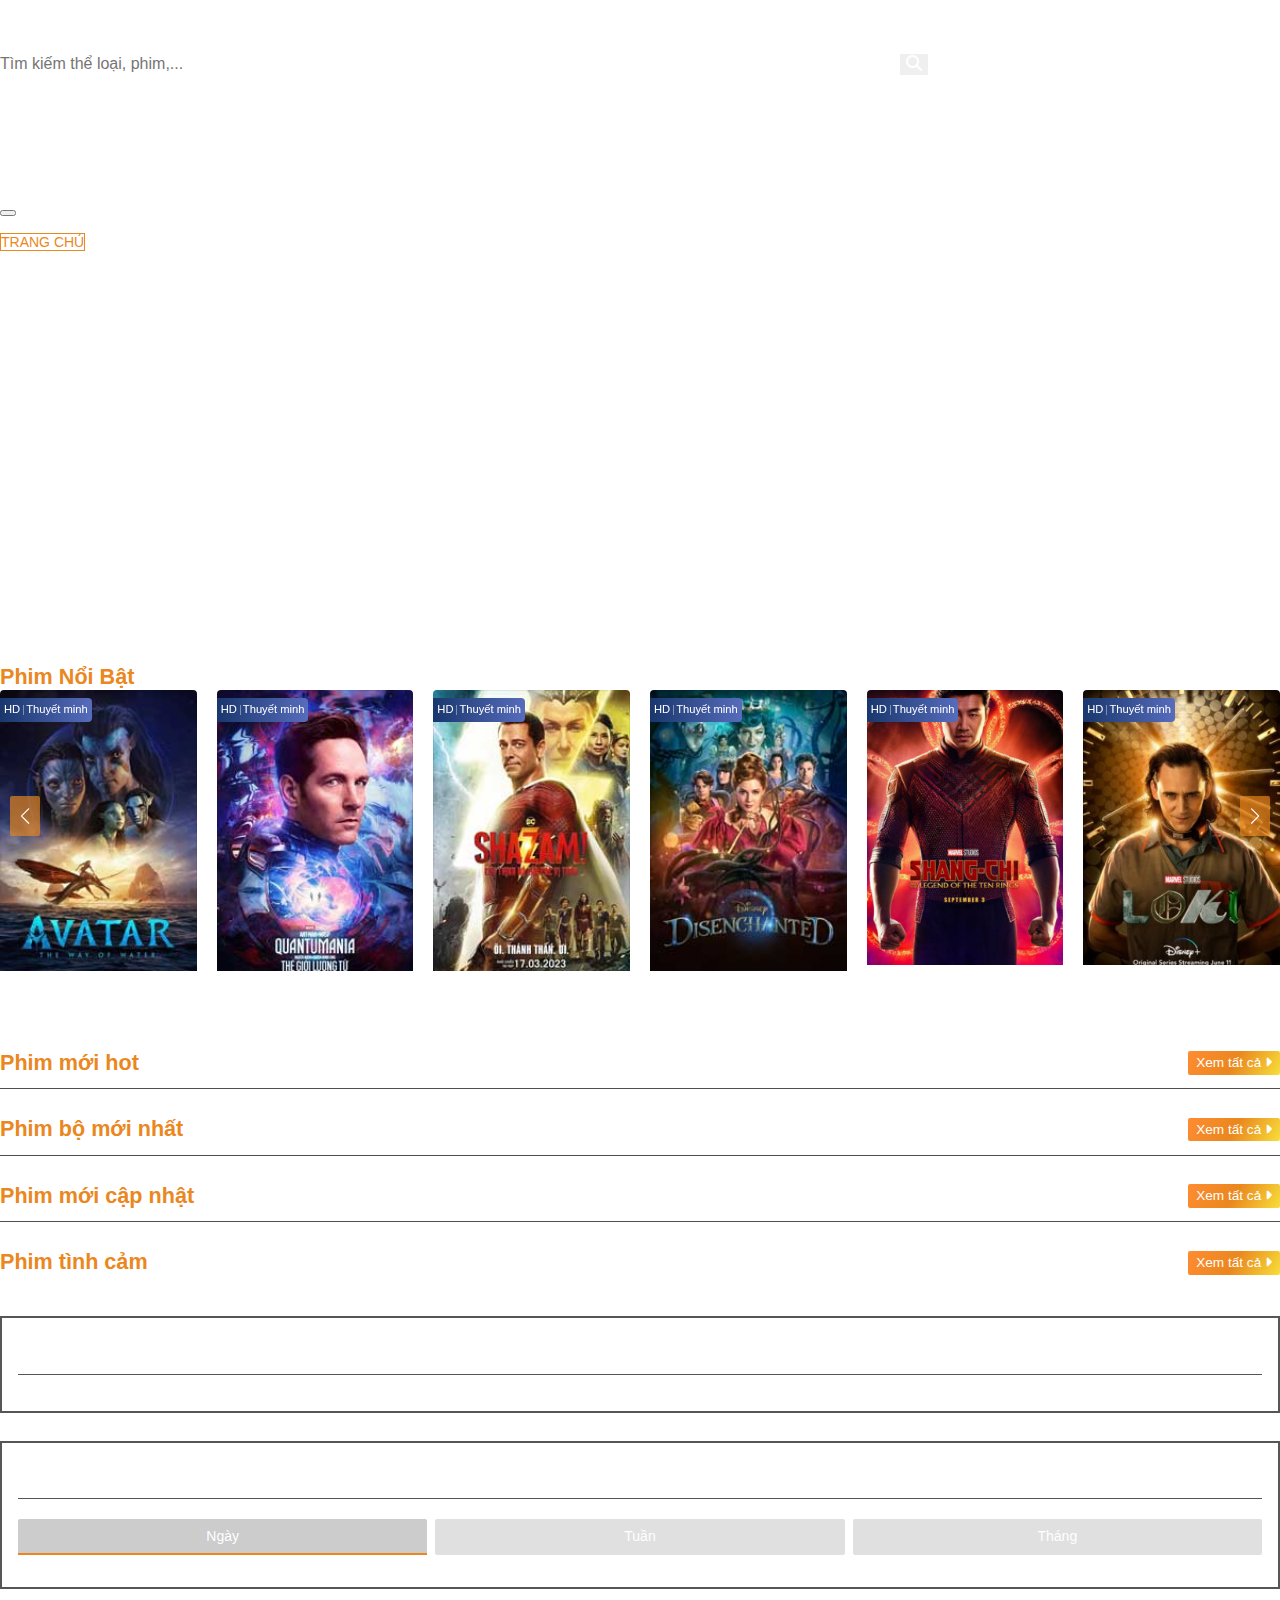
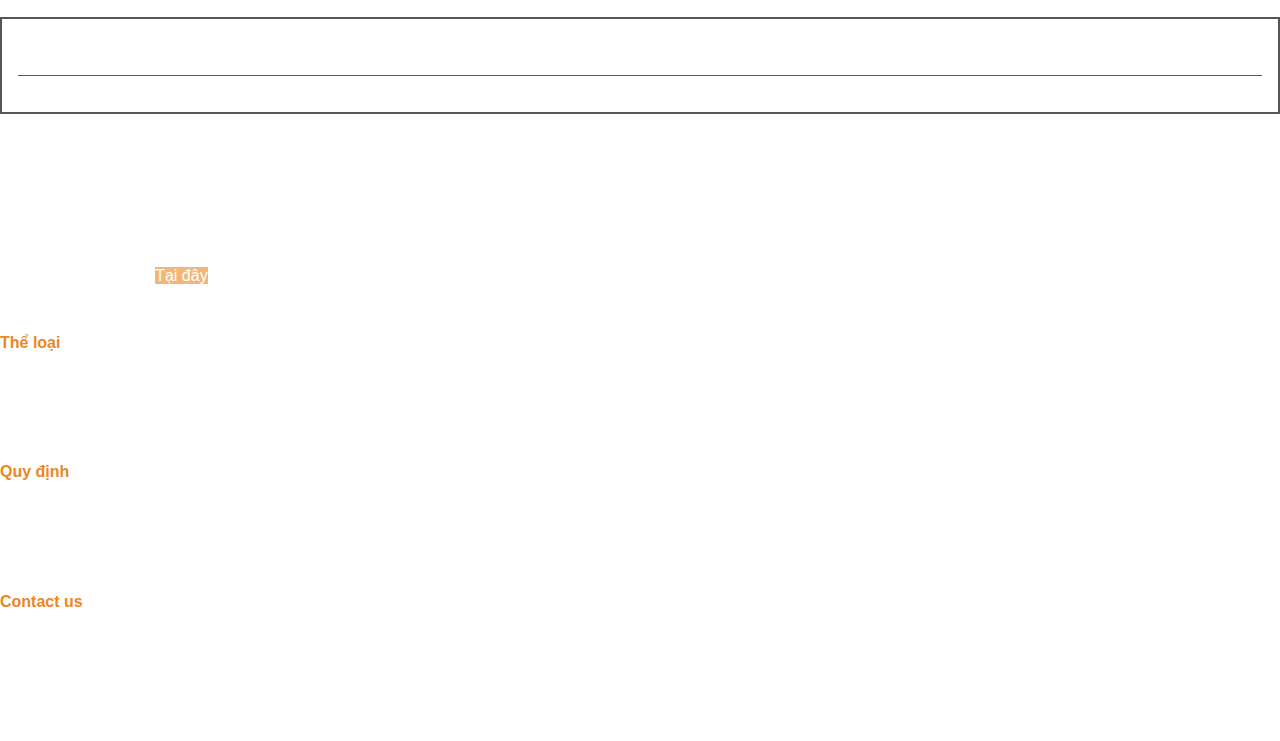
==== commit b1e5744c: "fix footer responsive" ====
--- a/index.html
+++ b/index.html
@@ -33,7 +33,6 @@
   <link rel="stylesheet" href="./assets/css/modal.css">
   <link rel="stylesheet" href="./assets/css/form.css">
   <link rel="stylesheet" href="./assets/css/toast.css">
-  <link rel="stylesheet" href="./assets/css/body_responsive.css">
 
   <title class="titlePage" id="titlePage">FZilla - Xem phim trực tuyến</title>
 </head>
@@ -127,7 +126,7 @@
     </header>
 
     <main class="main bg-dark bg-gradient">
-      <div class="container">
+      <div class="container-lg">
         <div class="main-section border-0">
           <div class="main-section__heading">
             <h2 class="text-uppercase">Phim Nổi Bật</h2>
@@ -153,9 +152,9 @@
         </div>
       </div>
 
-      <div class="container">
-        <div class="row flex-column flex-lg-row">
-          <div class="col-lg-8">
+      <div class="container-lg">
+        <div class="row">
+          <div class="col-8">
             <div class="film-list-container">
               <div class="main-section main-section--category-1 main-section--has-show-all">
                 <div class="main-section__heading">
@@ -167,7 +166,7 @@
                   </div>
                 </div>
                 <div class="main-section__body mt-3">
-                  <div class="row gy-3 row-cols-3 row-cols-md-4">
+                  <div class="row gy-3">
                   </div>
                 </div>
               </div>
@@ -182,7 +181,7 @@
                   </div>
                 </div>
                 <div class="main-section__body mt-3">
-                  <div class="row gy-3 row-cols-3 row-cols-md-4">
+                  <div class="row gy-3">
                   </div>
                 </div>
               </div>
@@ -197,7 +196,7 @@
                   </div>
                 </div>
                 <div class="main-section__body mt-3">
-                  <div class="row gy-3 row-cols-3 row-cols-md-4">
+                  <div class="row gy-3">
                   </div>
                 </div>
               </div>
@@ -212,13 +211,13 @@
                   </div>
                 </div>
                 <div class="main-section__body mt-3">
-                  <div class="row gy-3 row-cols-3 row-cols-md-4">
-                  </div>
-                </div>
-              </div>
-            </div>
-          </div>
-          <div class="col-lg-4">
+                  <div class="row gy-3">
+                  </div>
+                </div>
+              </div>
+            </div>
+          </div>
+          <div class="col-4">
             <div class="main-sidebar">
               <div class="main-sidebar-section">
                 <div class="main-sidebar-section__heading">
@@ -251,9 +250,9 @@
 
                 <div class="main-sidebar-section__body mt-2">
                   <div class="main-sidebar-section__tabs">
-                    <div class="main-sidebar-section__tab-item active">Trong ngày</div>
-                    <div class="main-sidebar-section__tab-item">Trong tuần</div>
-                    <div class="main-sidebar-section__tab-item">Trong tháng</div>
+                    <div class="main-sidebar-section__tab-item active">Ngày</div>
+                    <div class="main-sidebar-section__tab-item">Tuần</div>
+                    <div class="main-sidebar-section__tab-item">Tháng</div>
 
                     <div class="main-sidebar-section__tab-line"></div>
                   </div>
@@ -289,16 +288,17 @@
 
 
     <footer class="footer bg-black bg-gradient">
-      <div class="container">
+      <div class="container-lg">
         <div class="row">
-          <div class="ms-2 col-0 col-md-6 footer__content row">
-            <div class="col-4 col-md-12">
+          <div class="ms-2 col-md-6 footer__content row">
+            <div class="col-3 col-md-12">
               <a href="./index.html"><img class="footer__brand" src="./assets/img/brand.png" alt="" /></a>
             </div>
-            <div class="col-8 col-md-12">
+            <div class="col-9 col-md-12">
               <p class="footer__desc">
-                Website được xây dựng bởi ... <br>
-                Chúc bạn có những giây phút xem phim vui vẻ!
+                Website được xây dựng bởi <b>FZilla</b> <br>
+                Chúc bạn có những giây phút xem phim vui vẻ!<br>
+                Liên lạc với chúng tôi <a class="btn rounded-0 p-1 form__btn--submit" href="./contact.html">Tại đây</a>
               </p>
             </div>
           </div>
@@ -318,7 +318,7 @@
             </ul>
           </div>
 
-          <div class="col-6 col-md-2 footer__content">
+          <div class="col-6 col-md-2 footer__content ps-sm-1">
             <div class="footer__content-title">Quy định</div>
             <ul>
               <li>
--- a/assets/css/footer.css
+++ b/assets/css/footer.css
@@ -40,3 +40,40 @@
     padding: .5rem 0;
     text-align: center;
 }
+
+/* Responsive */
+
+/* xs bs-breakpoint */
+@media (min-width: 0px) {
+    .ps-sm-1 {
+        padding-left: 1rem !important;
+    }
+}
+
+/* sm bs-breakpoint */
+@media (min-width: 576px) {
+    
+}
+
+/* md bs-breakpoint */
+@media (min-width: 768px) {
+    .ps-sm-1 {
+        padding-left: 0rem !important;
+    }
+}
+
+/* lg bs-breakpoint */
+@media (min-width: 992px) {
+    
+
+}
+
+/* xl bs-breakpoint */
+@media (min-width: 1200px) {
+    
+}
+
+/* xxl bs-breakpoint */
+@media (min-width: 1400px) {
+
+}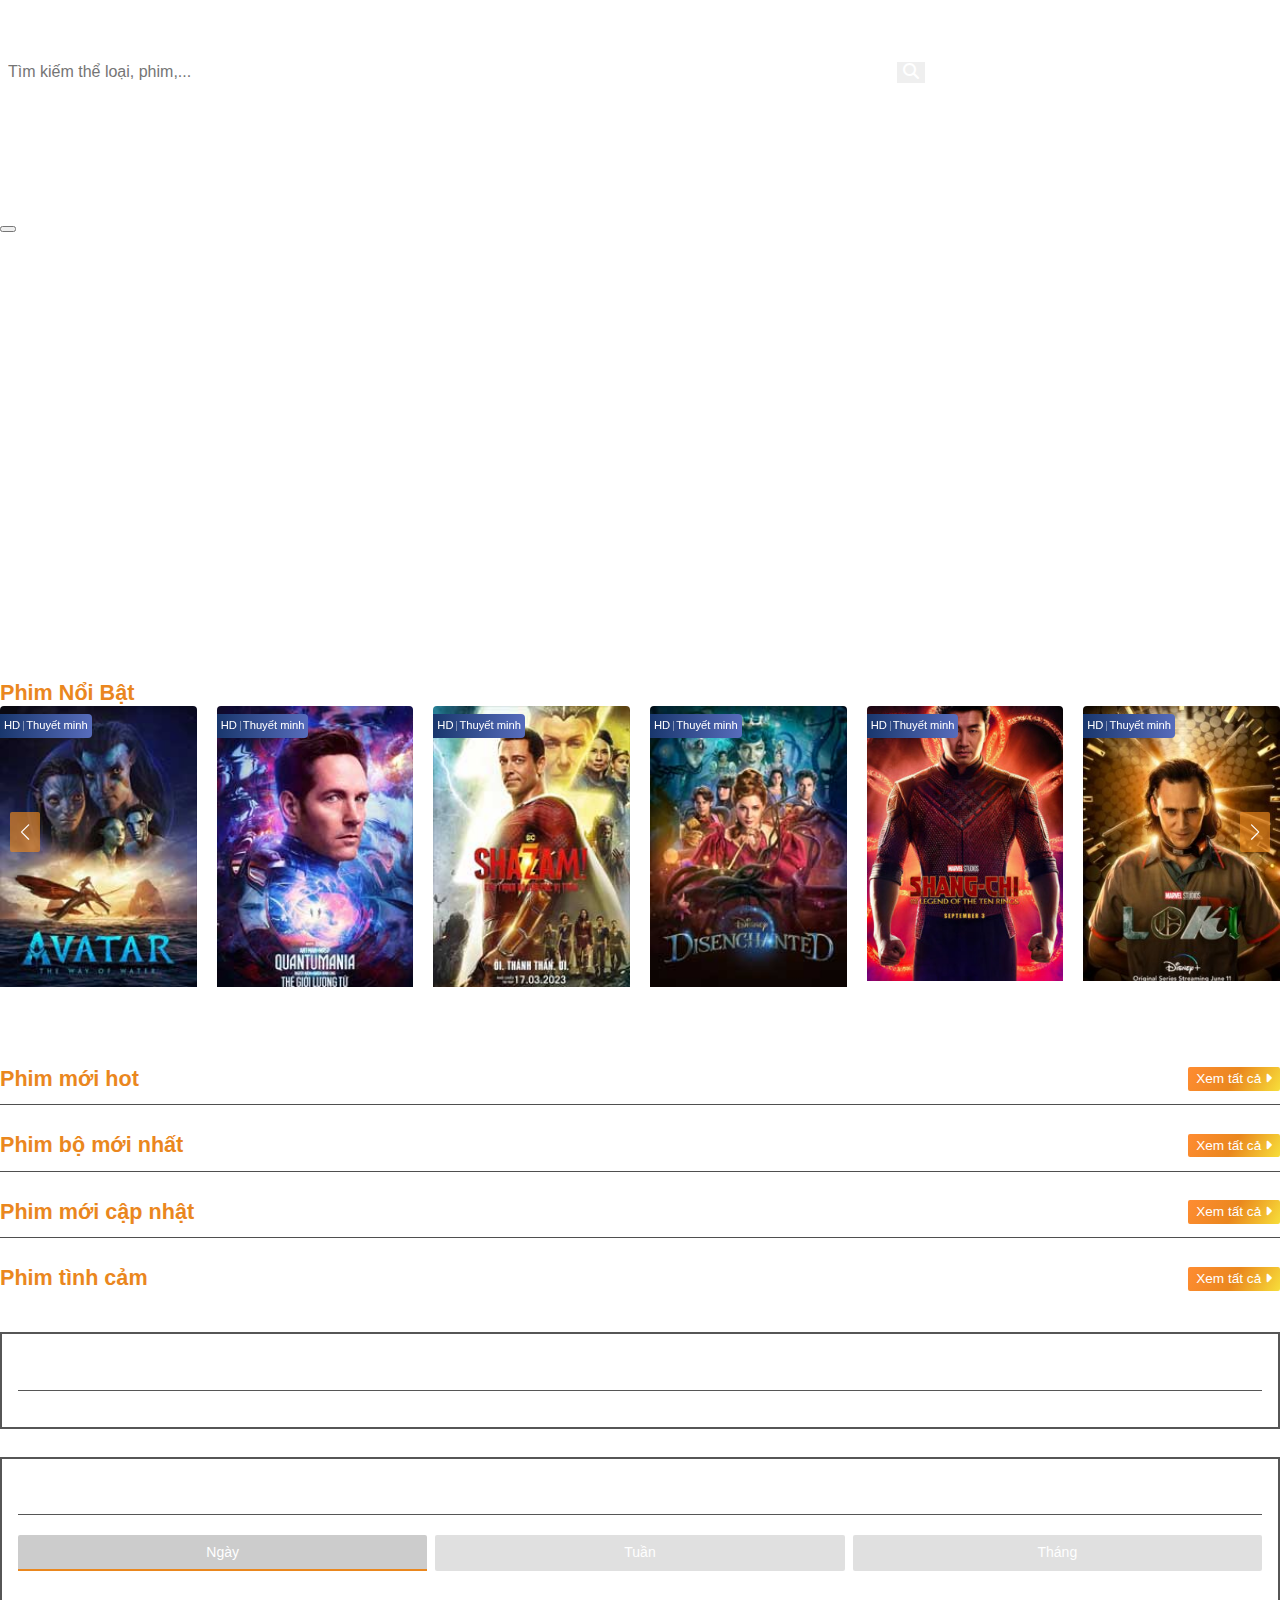
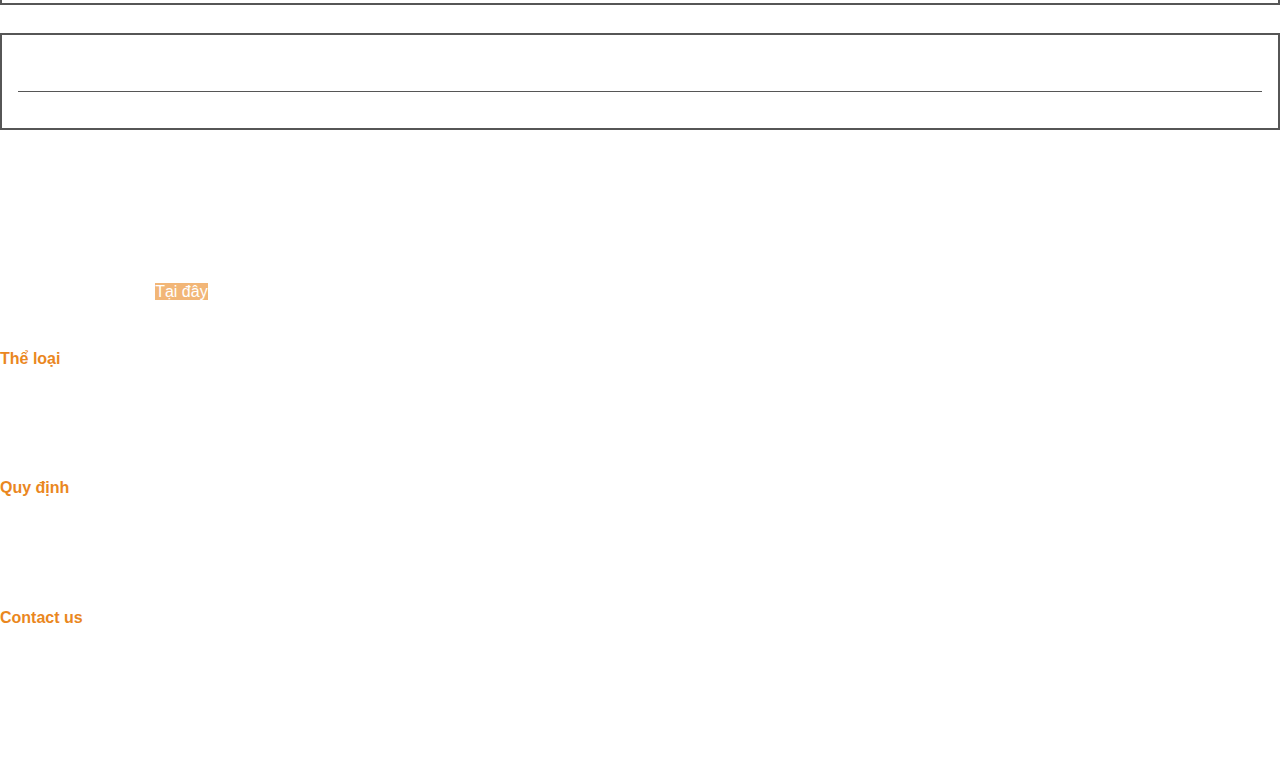
==== commit 6d60c9bc: "update responsive: header, profile" ====
--- a/index.html
+++ b/index.html
@@ -41,7 +41,9 @@
   <div class="app">
     <header class="header bg-dark bg-gradient fixed-top">
       <div class="container-lg">
-        <div class="header__content d-none d-md-flex container-fluid px-1 py-2">
+        
+        <!-- Hidden in mobile -->
+        <div class="row m-0 header__content d-none d-md-flex container-fluid">
           <div class="col-3">
             <a href="./index.html"><img class="header__brand" src="./assets/img/brand.png" alt="" /></a>
           </div>
@@ -61,14 +63,14 @@
                 <!-- Lich su tim kiem -->
               </div>
 
-              <button class="search-form__submit btn btn-sm" type="submit" id="ariabutton-addon2">
+              <button class="search-form__submit btn btn-sm" type="submit">
                 <i class="fa fa-search" aria-hidden="true"></i>
               </button>
             </form>
           </div>
 
           <div class="col-3">
-            <div class="header__user header__user--logged-out d-flex justify-content-end me-1">
+            <div class="header__user header__user--logged-out d-flex justify-content-end">
               <a class="nav-link nav-link--account" href="login.html">Đăng nhập</a>
               <a class="nav-link nav-link--account" href="register.html">Đăng kí</a>
 
@@ -92,7 +94,7 @@
         </div>
 
         <nav class="navbar navbar-expand-md p-0 m-0">
-          <div class="container-fluid p-md-0 p-2">
+          <div class="container-fluid p-0 p-md-0 py-2">
             <div class="d-md-none">
               <a href="./index.html"><img class="header__brand" src="./assets/img/brand.png" alt="" /></a>
             </div>
--- a/assets/css/header.css
+++ b/assets/css/header.css
@@ -4,9 +4,12 @@
 
 /* Header */
 
-.header {}
-
-.header__content {}
+.header {
+}
+
+.header__content {
+    padding: calc((var(--header-height) - 2 * var(--nav-link-height)) / 2);
+}
 
 .header__brand {
     display: inline-block;
@@ -20,8 +23,8 @@
     color: var(--color-white);
     font-size: 0.875rem;
     text-transform: uppercase;
-    line-height: 3.125rem;
-    height: 100%;
+    line-height: var(--nav-link-height);
+    height: var(--nav-link-height);
     text-align: center;
     transition: all .3s;
     cursor: pointer;
@@ -43,13 +46,15 @@
 }
 
 .nav-link--account {
-    padding: 0 .25rem;
+    padding: 0;
+}
+
+.nav-link--account + .nav-link--account {
+    margin-left: .5rem;
 }
 
 .nav-link--username {
     text-transform: none;
-    width: 10rem;
-    text-align: right;
 }
 
 .nav-link:hover:not(.active-link, .nav-link--username) {
@@ -236,7 +241,7 @@
     padding: 0;
     z-index: 100;
     right: 0;
-    top: 50px;
+    top: var(--nav-link-height);
     border: 1px solid var(--border-color);
 }
 
@@ -248,24 +253,23 @@
 /* Hide scrollbar for Chrome, Safari and Opera */
 .bookmark-wrapper::-webkit-scrollbar {
     display: none;
-  }
-  
-  /* Hide scrollbar for IE, Edge and Firefox */
-  .bookmark-wrapper {
+}
+
+/* Hide scrollbar for IE, Edge and Firefox */
+.bookmark-wrapper {
     -ms-overflow-style: none;  /* IE and Edge */
     scrollbar-width: none;  /* Firefox */
-  }
+}
 
 .bookmark-wrapper--empty {
+    color: var(--color-white);
+    padding: .5rem 1rem;
     width: 300px;
-    color: var(--color-white);
-    padding: .5rem 1rem;
 }
 
 .bookmark-item {
     display: flex;
     align-items: center;
-    width: 320px;
     padding: .2rem;
 }
 
@@ -339,3 +343,64 @@
 .bookmark-clear-all:hover {
     color: var(--color-supreme-orange);
 }
+
+/* Responsive */
+
+/* xs bs-breakpoint */
+@media (min-width: 0px) {
+    .header {
+        --header-height: 66px;
+        --nav-link-height: 50px;
+    }
+
+    .header__user--logged-out .nav-link--user-mobile-expand {
+        display: none;
+    }
+
+    .nav-link--username {
+        width: auto;
+        text-align: center;
+    }
+
+    .bookmark-item {
+        width: 100%;
+    }
+}
+
+/* sm bs-breakpoint */
+@media (min-width: 576px) {
+    
+}
+
+/* md bs-breakpoint */
+@media (min-width: 768px) {
+    .header {
+        --header-height: 116px;
+        --nav-link-height: 50px;
+    }
+
+    .nav-link--username {
+        width: 10rem;
+        text-align: right;
+    }
+
+    .bookmark-item {
+        width: 320px;
+    }
+}
+
+/* lg bs-breakpoint */
+@media (min-width: 992px) {
+    
+
+}
+
+/* xl bs-breakpoint */
+@media (min-width: 1200px) {
+    
+}
+
+/* xxl bs-breakpoint */
+@media (min-width: 1400px) {
+
+}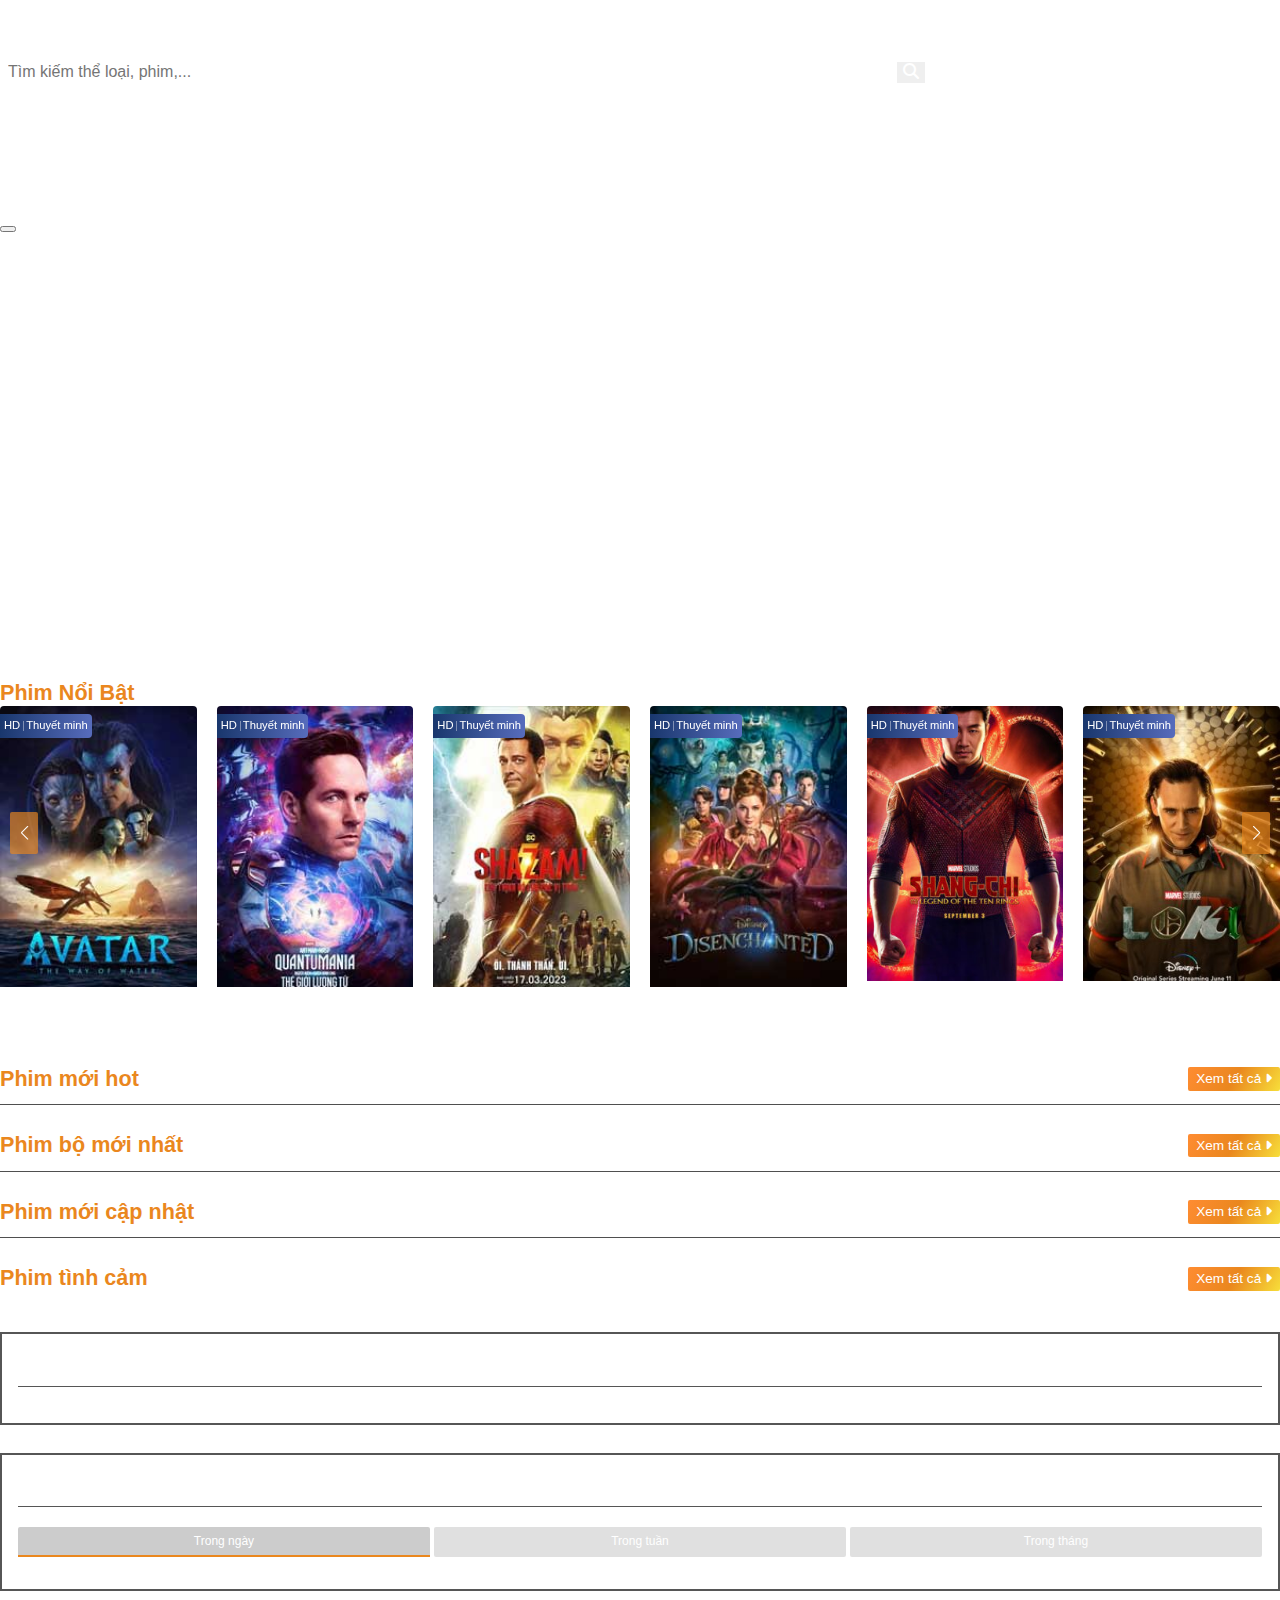
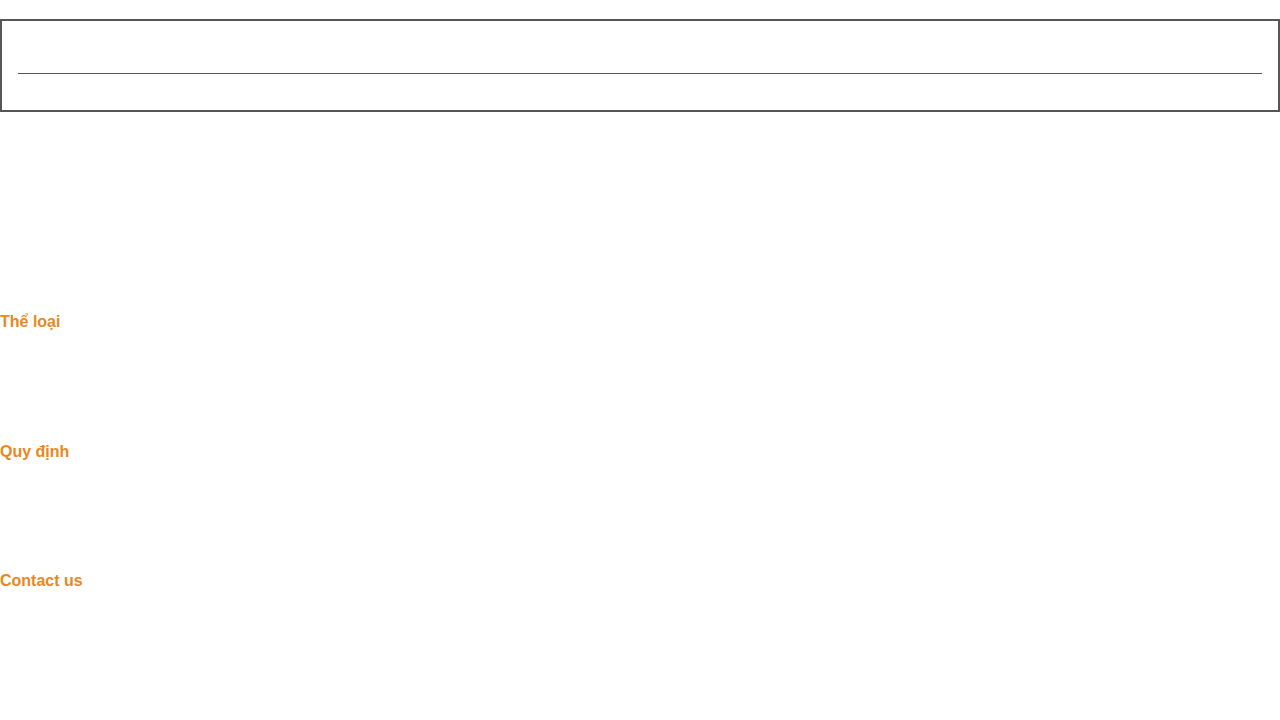
==== commit 79c9602a: "fix display bug in film_info.html" ====
--- a/index.html
+++ b/index.html
@@ -33,6 +33,7 @@
   <link rel="stylesheet" href="./assets/css/modal.css">
   <link rel="stylesheet" href="./assets/css/form.css">
   <link rel="stylesheet" href="./assets/css/toast.css">
+  <link rel="stylesheet" href="./assets/css/body_responsive.css">
 
   <title class="titlePage" id="titlePage">FZilla - Xem phim trực tuyến</title>
 </head>
@@ -41,9 +42,7 @@
   <div class="app">
     <header class="header bg-dark bg-gradient fixed-top">
       <div class="container-lg">
-        
-        <!-- Hidden in mobile -->
-        <div class="row m-0 header__content d-none d-md-flex container-fluid">
+        <div class="header__content d-none d-md-flex container-fluid px-1 py-2">
           <div class="col-3">
             <a href="./index.html"><img class="header__brand" src="./assets/img/brand.png" alt="" /></a>
           </div>
@@ -63,14 +62,14 @@
                 <!-- Lich su tim kiem -->
               </div>
 
-              <button class="search-form__submit btn btn-sm" type="submit">
+              <button class="search-form__submit btn btn-sm" type="submit" id="ariabutton-addon2">
                 <i class="fa fa-search" aria-hidden="true"></i>
               </button>
             </form>
           </div>
 
           <div class="col-3">
-            <div class="header__user header__user--logged-out d-flex justify-content-end">
+            <div class="header__user header__user--logged-out d-flex justify-content-end me-1">
               <a class="nav-link nav-link--account" href="login.html">Đăng nhập</a>
               <a class="nav-link nav-link--account" href="register.html">Đăng kí</a>
 
@@ -94,7 +93,7 @@
         </div>
 
         <nav class="navbar navbar-expand-md p-0 m-0">
-          <div class="container-fluid p-0 p-md-0 py-2">
+          <div class="container-fluid p-md-0 p-2">
             <div class="d-md-none">
               <a href="./index.html"><img class="header__brand" src="./assets/img/brand.png" alt="" /></a>
             </div>
@@ -128,7 +127,7 @@
     </header>
 
     <main class="main bg-dark bg-gradient">
-      <div class="container-lg">
+      <div class="container-md">
         <div class="main-section border-0">
           <div class="main-section__heading">
             <h2 class="text-uppercase">Phim Nổi Bật</h2>
@@ -154,9 +153,9 @@
         </div>
       </div>
 
-      <div class="container-lg">
-        <div class="row">
-          <div class="col-8">
+      <div class="container-md">
+        <div class="row flex-column flex-lg-row">
+          <div class="col-lg-8">
             <div class="film-list-container">
               <div class="main-section main-section--category-1 main-section--has-show-all">
                 <div class="main-section__heading">
@@ -168,7 +167,7 @@
                   </div>
                 </div>
                 <div class="main-section__body mt-3">
-                  <div class="row gy-3">
+                  <div class="row gy-3 row-cols-2 row-cols-sm-4">
                   </div>
                 </div>
               </div>
@@ -183,7 +182,7 @@
                   </div>
                 </div>
                 <div class="main-section__body mt-3">
-                  <div class="row gy-3">
+                  <div class="row gy-3 row-cols-2 row-cols-sm-4">
                   </div>
                 </div>
               </div>
@@ -198,7 +197,7 @@
                   </div>
                 </div>
                 <div class="main-section__body mt-3">
-                  <div class="row gy-3">
+                  <div class="row gy-3 row-cols-2 row-cols-sm-4">
                   </div>
                 </div>
               </div>
@@ -213,13 +212,13 @@
                   </div>
                 </div>
                 <div class="main-section__body mt-3">
-                  <div class="row gy-3">
-                  </div>
-                </div>
-              </div>
-            </div>
-          </div>
-          <div class="col-4">
+                  <div class="row gy-3 row-cols-2 row-cols-sm-4">
+                  </div>
+                </div>
+              </div>
+            </div>
+          </div>
+          <div class="col-lg-4">
             <div class="main-sidebar">
               <div class="main-sidebar-section">
                 <div class="main-sidebar-section__heading">
@@ -252,9 +251,9 @@
 
                 <div class="main-sidebar-section__body mt-2">
                   <div class="main-sidebar-section__tabs">
-                    <div class="main-sidebar-section__tab-item active">Ngày</div>
-                    <div class="main-sidebar-section__tab-item">Tuần</div>
-                    <div class="main-sidebar-section__tab-item">Tháng</div>
+                    <div class="main-sidebar-section__tab-item active">Trong ngày</div>
+                    <div class="main-sidebar-section__tab-item">Trong tuần</div>
+                    <div class="main-sidebar-section__tab-item">Trong tháng</div>
 
                     <div class="main-sidebar-section__tab-line"></div>
                   </div>
@@ -288,19 +287,17 @@
       </div>
     </main>
 
-
     <footer class="footer bg-black bg-gradient">
-      <div class="container-lg">
+      <div class="container">
         <div class="row">
-          <div class="ms-2 col-md-6 footer__content row">
-            <div class="col-3 col-md-12">
+          <div class="ms-2 col-0 col-md-6 footer__content row">
+            <div class="col-4 col-md-12">
               <a href="./index.html"><img class="footer__brand" src="./assets/img/brand.png" alt="" /></a>
             </div>
-            <div class="col-9 col-md-12">
+            <div class="col-8 col-md-12">
               <p class="footer__desc">
-                Website được xây dựng bởi <b>FZilla</b> <br>
-                Chúc bạn có những giây phút xem phim vui vẻ!<br>
-                Liên lạc với chúng tôi <a class="btn rounded-0 p-1 form__btn--submit" href="./contact.html">Tại đây</a>
+                Website được xây dựng bởi ... <br>
+                Chúc bạn có những giây phút xem phim vui vẻ!
               </p>
             </div>
           </div>
@@ -320,7 +317,7 @@
             </ul>
           </div>
 
-          <div class="col-6 col-md-2 footer__content ps-sm-1">
+          <div class="col-6 col-md-2 footer__content">
             <div class="footer__content-title">Quy định</div>
             <ul>
               <li>
--- a/assets/css/body_responsive.css
+++ b/assets/css/body_responsive.css
@@ -0,0 +1,107 @@
+/* xs bs-breakpoint */
+@media (min-width: 0px) {
+    .main-section__carousel {
+        --slidesPerView: 3;
+        --spaceBetween: 8px;
+    }
+
+    .main-section__body .row {
+        --bs-gutter-x: 8px;
+    }
+}
+
+/* sm bs-breakpoint */
+@media (min-width: 576px) {
+    .main-section__carousel {
+        --slidesPerView: 3;
+        --spaceBetween: 8px;
+    }
+    
+    .main-section__body .row {
+        --bs-gutter-x: 8px;
+    }
+}
+
+/* md bs-breakpoint */
+@media (min-width: 768px) {
+    .main-section__carousel {
+        --slidesPerView: 4;
+        --spaceBetween: 12px;
+    }
+    
+    .main-section__body .row {
+        --bs-gutter-x: 12px;
+    }
+}
+
+/* lg bs-breakpoint */
+@media (min-width: 992px) {
+    .main-section__carousel {
+        --slidesPerView: 5;
+        --spaceBetween: 16px;
+    }
+    
+    .main-section__body .row {
+        --bs-gutter-x: 16px;
+    }
+
+    .main-sidebar-section__tab-pane-item-thumb {
+        --thumb-width: 18%;
+    }
+
+    .main-section__carousel-btn {
+        --width: 1.75rem;
+        --height: 2.625rem;
+    }
+
+    .main-section__carousel-btn::after {
+        font-size: 0.875rem;
+    }
+
+    .main-sidebar-section__carousel-btn {
+        --width: 1.75rem;
+        --height: 1.375rem;
+        --buttonSpace: 2px;
+        top: 34px;
+    }
+
+    .main-sidebar-section__carousel-btn::after {
+        font-size: 0.5rem;
+    }
+
+    .main-sidebar-section__heading h2 {
+        margin-bottom: 0.5rem;
+        font-size: 0.875rem;
+    }
+
+    .main-sidebar-section__tabs {
+        --spaceBetween: 4px;
+    }
+
+    .main-sidebar-section__tab-item {
+        font-size: 0.75rem;
+        padding: 8px 4px;
+    }
+
+    .trailer-item__title {
+        font-size: 0.8125rem;
+    }
+
+}
+
+/* xl bs-breakpoint */
+@media (min-width: 1200px) {
+    .main-section__carousel {
+        --slidesPerView: 6;
+        --spaceBetween: 20px;
+    }
+    
+    .main-section__body .row {
+        --bs-gutter-x: 20px;
+    }
+}
+
+/* xxl bs-breakpoint */
+@media (min-width: 1400px) {
+
+}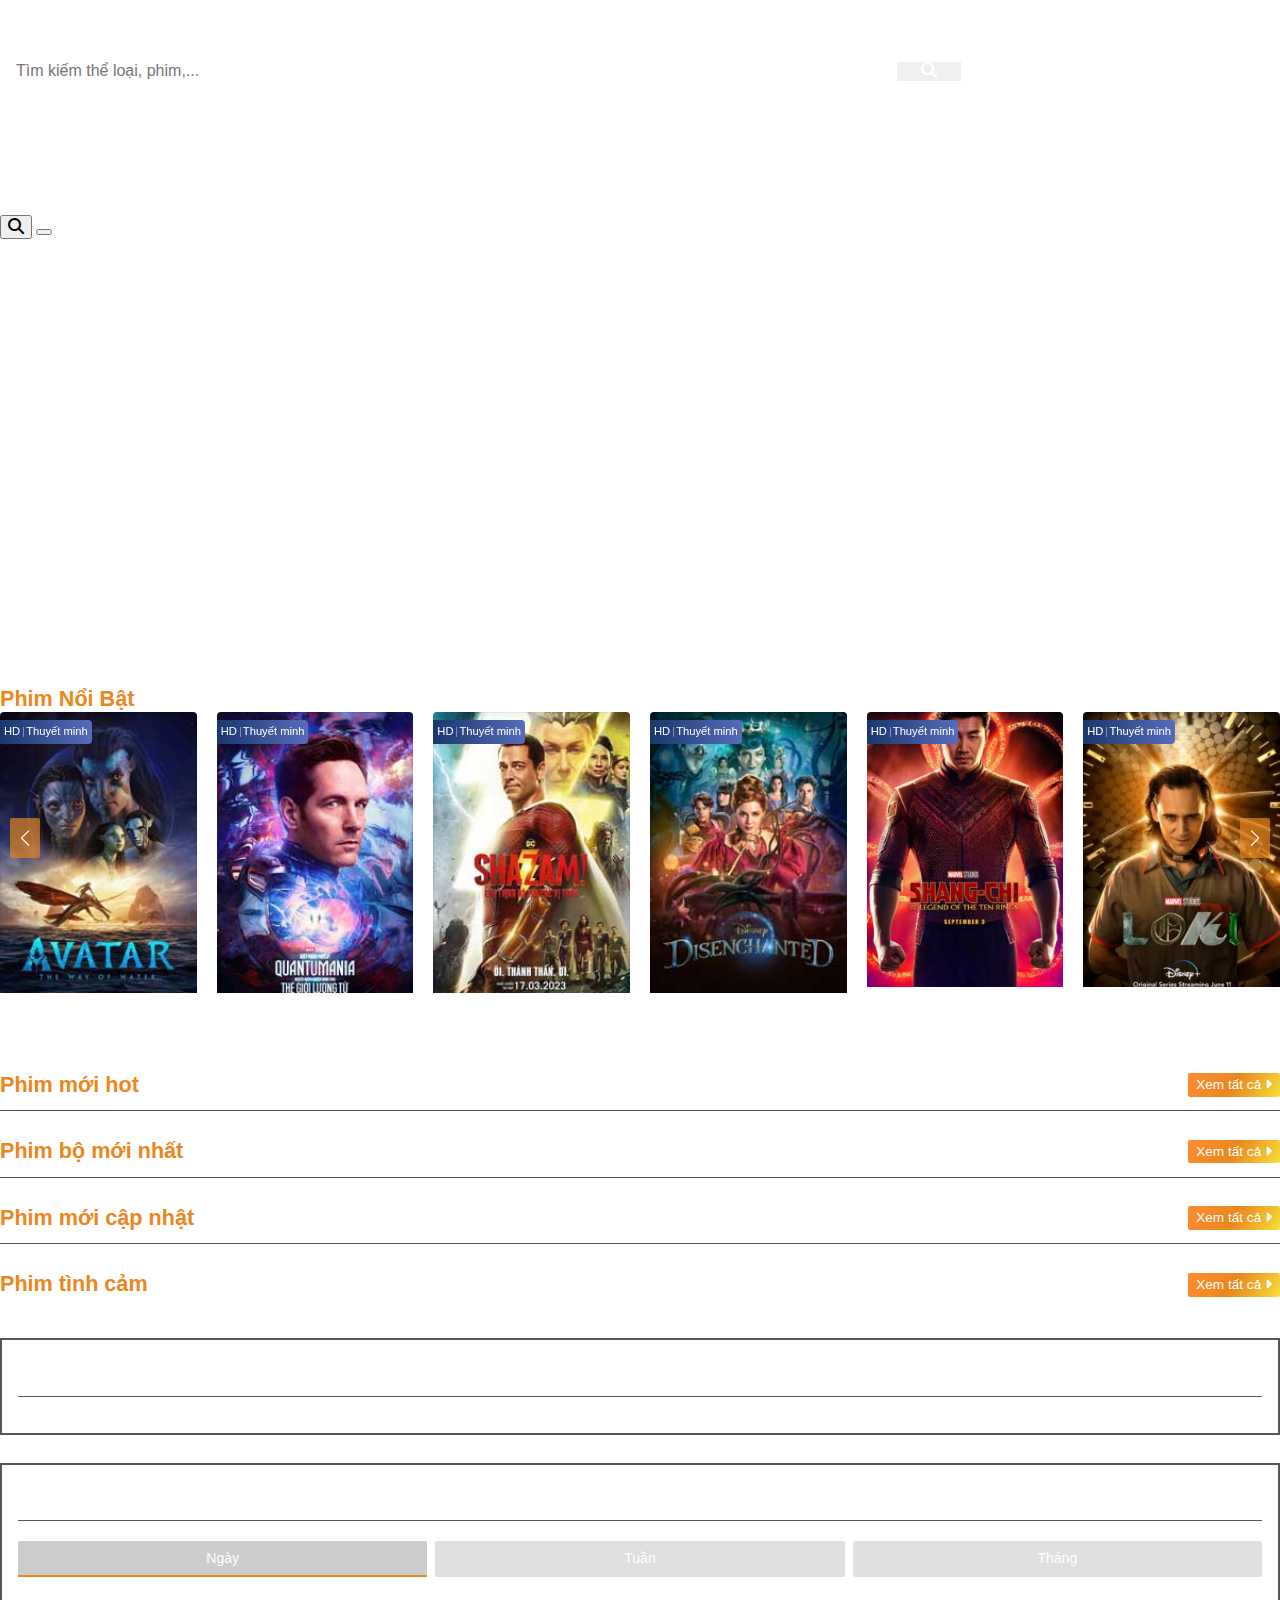
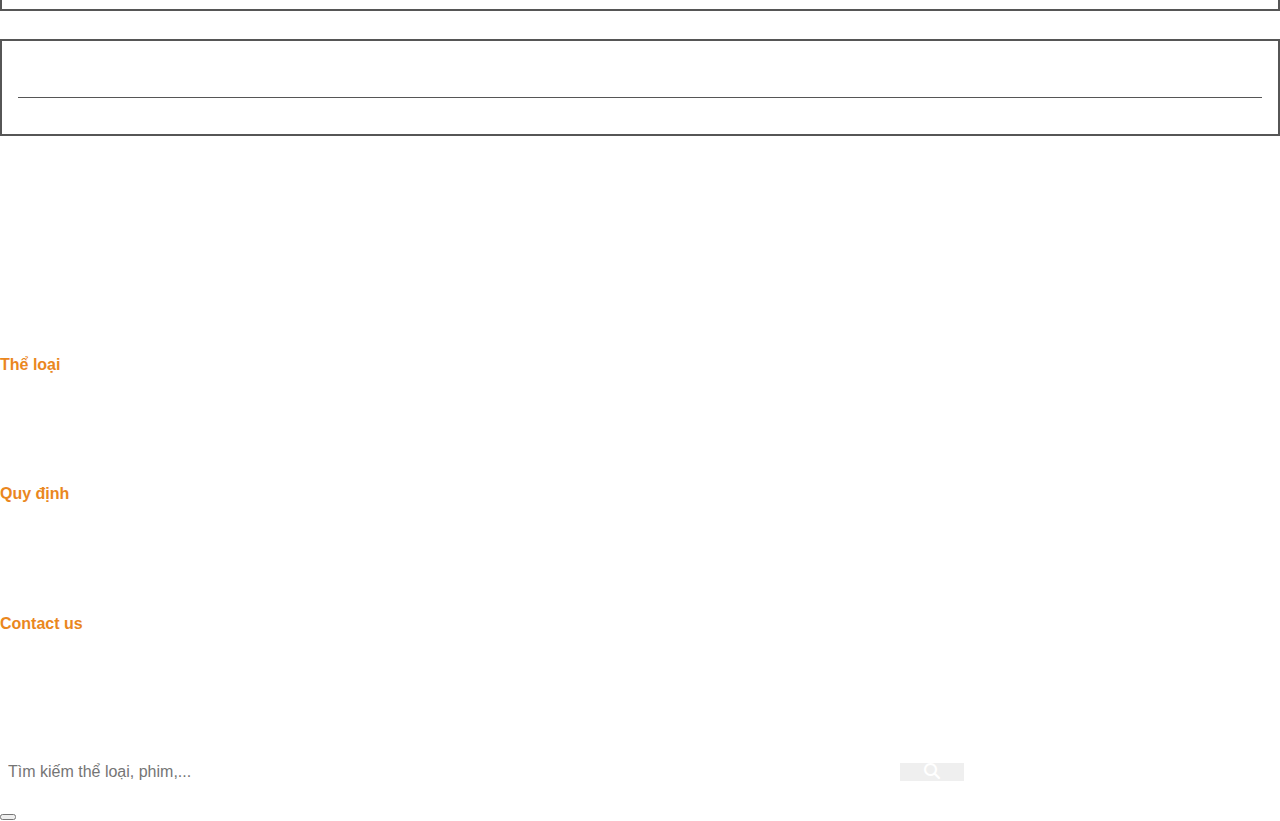
==== commit 3263e315: "add: toast" ====
--- a/index.html
+++ b/index.html
@@ -33,7 +33,6 @@
   <link rel="stylesheet" href="./assets/css/modal.css">
   <link rel="stylesheet" href="./assets/css/form.css">
   <link rel="stylesheet" href="./assets/css/toast.css">
-  <link rel="stylesheet" href="./assets/css/body_responsive.css">
 
   <title class="titlePage" id="titlePage">FZilla - Xem phim trực tuyến</title>
 </head>
@@ -42,18 +41,17 @@
   <div class="app">
     <header class="header bg-dark bg-gradient fixed-top">
       <div class="container-lg">
-        <div class="header__content d-none d-md-flex container-fluid px-1 py-2">
+        <!-- Hidden in mobile -->
+        <div class="row header__content d-none d-md-flex">
           <div class="col-3">
             <a href="./index.html"><img class="header__brand" src="./assets/img/brand.png" alt="" /></a>
           </div>
 
           <div class="col-6 d-flex justify-content-center align-items-center">
             <form class="search-form d-flex justify-content-center" role="search">
-              <input class="search-form__input ps-2 pe-5 rounded-1 form-control" type="text"
-                placeholder="Tìm kiếm thể loại, phim,..." aria-label="Search"
-                aria-describedby="button-addon2"
-                value=""
-              />
+              <input class="search-form__input rounded-1 form-control" type="text"
+                placeholder="Tìm kiếm thể loại, phim,..." aria-label="Search" aria-describedby="button-addon2"
+                value="" />
               <button class="search-form__reset" type="reset">
                 <i class="fa-solid fa-xmark"></i>
               </button>
@@ -62,19 +60,19 @@
                 <!-- Lich su tim kiem -->
               </div>
 
-              <button class="search-form__submit btn btn-sm" type="submit" id="ariabutton-addon2">
+              <button class="search-form__submit btn btn-sm" type="submit">
                 <i class="fa fa-search" aria-hidden="true"></i>
               </button>
             </form>
           </div>
 
           <div class="col-3">
-            <div class="header__user header__user--logged-out d-flex justify-content-end me-1">
+            <div class="header__user header__user--logged-out d-flex justify-content-end">
               <a class="nav-link nav-link--account" href="login.html">Đăng nhập</a>
               <a class="nav-link nav-link--account" href="register.html">Đăng kí</a>
 
               <div class="dropdown">
-                <a class=" nav-link dropdown__btn nav-link--username"></a>
+                <a class=" nav-link dropdown__btn dropdown__btn--account nav-link--username"></a>
                 <ul class="dropdown__list dropdown__list--account bg-dark bg-gradient">
                   <li class="dropdown__list-item">
                     <a class="nav-link" href="user_profile.html">
@@ -93,12 +91,18 @@
         </div>
 
         <nav class="navbar navbar-expand-md p-0 m-0">
-          <div class="container-fluid p-md-0 p-2">
-            <div class="d-md-none">
+          <div class="container-fluid p-0 p-md-0 py-2">
+            <div class="d-md-none col-8">
               <a href="./index.html"><img class="header__brand" src="./assets/img/brand.png" alt="" /></a>
             </div>
 
-            <button class="navbar-toggler" type="button" data-bs-toggle="collapse"
+            <!-- Button trigger modal -->
+            <button type="button" class="btn modal-btn--search col-2 d-md-none" data-bs-toggle="modal"
+              data-bs-target="#searchModalMobile">
+              <i class="fa fa-search" aria-hidden="true"></i>
+            </button>
+
+            <button class="navbar-toggler col-2" type="button" data-bs-toggle="collapse"
               data-bs-target="#navbar-content" aria-controls="navbar-content" aria-expanded="false"
               aria-label="Toggle navigation">
               <span class="navbar-toggler-icon"></span>
@@ -112,9 +116,9 @@
               </ul>
 
               <div class="dropdown">
-                <a class="nav-link nav-link--bookmark" href="#"><i
+                <a class="dropdown__btn dropdown__btn--bookmark nav-link nav-link--bookmark" href="#"><i
                     class="fa-regular fa-bookmark"></i></a>
-                <div class="dropdown__list bg-dark bg-gradient bookmark">
+                <div class="dropdown__list dropdown__list--bookmark bg-dark bg-gradient bookmark">
                   <div class="bookmark-wrapper">
 
                   </div>
@@ -127,14 +131,13 @@
     </header>
 
     <main class="main bg-dark bg-gradient">
-      <div class="container-md">
+      <div class="container-lg">
         <div class="main-section border-0">
           <div class="main-section__heading">
             <h2 class="text-uppercase">Phim Nổi Bật</h2>
             <div class="main-section__heading-show-all my-btn">
               <a href="/FZilla/all_film.html">Xem tất cả</a>
-              <span class="main-section__heading-show-all-icon"><i
-                  class="fa-solid fa-caret-right"></i></span>
+              <span class="main-section__heading-show-all-icon"><i class="fa-solid fa-caret-right"></i></span>
             </div>
           </div>
           <div class="main-section__body mt-3">
@@ -153,21 +156,20 @@
         </div>
       </div>
 
-      <div class="container-md">
-        <div class="row flex-column flex-lg-row">
-          <div class="col-lg-8">
+      <div class="container-lg">
+        <div class="row">
+          <div class="col-8">
             <div class="film-list-container">
               <div class="main-section main-section--category-1 main-section--has-show-all">
                 <div class="main-section__heading">
                   <h2 class="text-uppercase">Phim mới hot</h2>
                   <div class="main-section__heading-show-all my-btn">
                     <a href="/FZilla/all_film.html">Xem tất cả</a>
-                    <span class="main-section__heading-show-all-icon"><i
-                        class="fa-solid fa-caret-right"></i></span>
+                    <span class="main-section__heading-show-all-icon"><i class="fa-solid fa-caret-right"></i></span>
                   </div>
                 </div>
                 <div class="main-section__body mt-3">
-                  <div class="row gy-3 row-cols-2 row-cols-sm-4">
+                  <div class="row gy-3">
                   </div>
                 </div>
               </div>
@@ -177,12 +179,11 @@
                   <h2 class="text-uppercase">Phim bộ mới nhất</h2>
                   <div class="main-section__heading-show-all my-btn">
                     <a href="/FZilla/all_film.html">Xem tất cả</a>
-                    <span class="main-section__heading-show-all-icon"><i
-                        class="fa-solid fa-caret-right"></i></span>
+                    <span class="main-section__heading-show-all-icon"><i class="fa-solid fa-caret-right"></i></span>
                   </div>
                 </div>
                 <div class="main-section__body mt-3">
-                  <div class="row gy-3 row-cols-2 row-cols-sm-4">
+                  <div class="row gy-3">
                   </div>
                 </div>
               </div>
@@ -192,12 +193,11 @@
                   <h2 class="text-uppercase">Phim mới cập nhật</h2>
                   <div class="main-section__heading-show-all my-btn">
                     <a href="/FZilla/all_film.html">Xem tất cả</a>
-                    <span class="main-section__heading-show-all-icon"><i
-                        class="fa-solid fa-caret-right"></i></span>
+                    <span class="main-section__heading-show-all-icon"><i class="fa-solid fa-caret-right"></i></span>
                   </div>
                 </div>
                 <div class="main-section__body mt-3">
-                  <div class="row gy-3 row-cols-2 row-cols-sm-4">
+                  <div class="row gy-3">
                   </div>
                 </div>
               </div>
@@ -207,18 +207,17 @@
                   <h2 class="text-uppercase">Phim tình cảm</h2>
                   <div class="main-section__heading-show-all my-btn">
                     <a href="/FZilla/all_film.html">Xem tất cả</a>
-                    <span class="main-section__heading-show-all-icon"><i
-                        class="fa-solid fa-caret-right"></i></span>
+                    <span class="main-section__heading-show-all-icon"><i class="fa-solid fa-caret-right"></i></span>
                   </div>
                 </div>
                 <div class="main-section__body mt-3">
-                  <div class="row gy-3 row-cols-2 row-cols-sm-4">
-                  </div>
-                </div>
-              </div>
-            </div>
-          </div>
-          <div class="col-lg-4">
+                  <div class="row gy-3">
+                  </div>
+                </div>
+              </div>
+            </div>
+          </div>
+          <div class="col-4">
             <div class="main-sidebar">
               <div class="main-sidebar-section">
                 <div class="main-sidebar-section__heading">
@@ -251,22 +250,19 @@
 
                 <div class="main-sidebar-section__body mt-2">
                   <div class="main-sidebar-section__tabs">
-                    <div class="main-sidebar-section__tab-item active">Trong ngày</div>
-                    <div class="main-sidebar-section__tab-item">Trong tuần</div>
-                    <div class="main-sidebar-section__tab-item">Trong tháng</div>
+                    <div class="main-sidebar-section__tab-item active">Ngày</div>
+                    <div class="main-sidebar-section__tab-item">Tuần</div>
+                    <div class="main-sidebar-section__tab-item">Tháng</div>
 
                     <div class="main-sidebar-section__tab-line"></div>
                   </div>
 
                   <div class="main-sidebar-section__tab-content">
-                    <div
-                      class="main-sidebar-section__tab-pane main-sidebar-section__tab-pane--day active">
+                    <div class="main-sidebar-section__tab-pane main-sidebar-section__tab-pane--day active">
                     </div>
-                    <div
-                      class="main-sidebar-section__tab-pane main-sidebar-section__tab-pane--week">
+                    <div class="main-sidebar-section__tab-pane main-sidebar-section__tab-pane--week">
                     </div>
-                    <div
-                      class="main-sidebar-section__tab-pane main-sidebar-section__tab-pane--month">
+                    <div class="main-sidebar-section__tab-pane main-sidebar-section__tab-pane--month">
                     </div>
                   </div>
                 </div>
@@ -287,17 +283,19 @@
       </div>
     </main>
 
+
     <footer class="footer bg-black bg-gradient">
-      <div class="container">
+      <div class="container-lg">
         <div class="row">
-          <div class="ms-2 col-0 col-md-6 footer__content row">
-            <div class="col-4 col-md-12">
+          <div class="ps-2 col-md-6 footer__content row">
+            <div class="pt-3 pt-md-0 col-3 col-md-12">
               <a href="./index.html"><img class="footer__brand" src="./assets/img/brand.png" alt="" /></a>
             </div>
-            <div class="col-8 col-md-12">
+            <div class="col-9 col-md-12">
               <p class="footer__desc">
-                Website được xây dựng bởi ... <br>
-                Chúc bạn có những giây phút xem phim vui vẻ!
+                Website được xây dựng bởi <b>FZilla</b> <br>
+                Chúc bạn có những giây phút xem phim vui vẻ!<br>
+                Liên lạc với chúng tôi <a class="btn footer__contact-btn" href="./contact.html">Tại đây</a>
               </p>
             </div>
           </div>
@@ -317,7 +315,7 @@
             </ul>
           </div>
 
-          <div class="col-6 col-md-2 footer__content">
+          <div class="col-6 col-md-2 footer__content ps-sm-1">
             <div class="footer__content-title">Quy định</div>
             <ul>
               <li>
@@ -357,9 +355,28 @@
   <div class="to-top-btn" title="Về đầu trang">
   </div>
 
-  <div class="modal"></div>
-
-  <div class="toast"></div>
+  <!-- Modal -->
+  <div class="modal fade" id="searchModalMobile" data-bs-backdrop="static" data-bs-keyboard="false" tabindex="-1">
+    <div class="modal-dialog">
+      <div class="modal-content">
+        <div class="modal-body modal-body--mobile d-flex align-items-center">
+          <form class="search-form d-flex justify-content-center" role="search">
+            <input class="search-form__input rounded-1 form-control" type="text"
+              placeholder="Tìm kiếm thể loại, phim,..." aria-label="Search" aria-describedby="button-addon2" value="" />
+            <button class="search-form__reset" type="reset">
+              <i class="fa-solid fa-xmark"></i>
+            </button>
+            <button class="search-form__submit btn btn-sm" type="submit">
+              <i class="fa fa-search" aria-hidden="true"></i>
+            </button>
+          </form>
+          <button type="button" class="btn-close" data-bs-dismiss="modal" aria-label="Close"></button>
+        </div>
+      </div>
+    </div>
+  </div>
+
+  <div class="toast" id="toast"></div>
 
   <!-- bootstrap 5 -->
   <script src="https://cdn.jsdelivr.net/npm/bootstrap@5.3.0-alpha3/dist/js/bootstrap.bundle.min.js"
@@ -379,6 +396,7 @@
   <script src="./assets/js/bookmark.js"></script>
   <script src="./assets/js/user.js"></script>
   <script src="./assets/js/search.js"></script>
+  <script src="./assets/js/toast.js"></script>
 
   <script>
     renderCarouselMovies($('.main-section__carousel-wrapper'), 'popularMovies');
--- a/assets/css/header.css
+++ b/assets/css/header.css
@@ -46,11 +46,11 @@
 }
 
 .nav-link--account {
-    padding: 0;
+    padding: 0 .25rem;
 }
 
 .nav-link--account + .nav-link--account {
-    margin-left: .5rem;
+    /* margin-left: .5rem; */
 }
 
 .nav-link--username {
@@ -73,6 +73,7 @@
 .nav-link--bookmark {
     min-width: 4rem;
 }
+
 
 /* Header user */
 
@@ -102,13 +103,15 @@
 .search-form__input {
     border: 0;
     padding: 0;
-    font-size: 1rem;
-    width: 70%;
+    font-size: var(--search-input-size);
+    padding-left: 8px;
+    padding-right: 40px;
 }
 
 .search-form__submit {
-    font-size: 1rem;
-    color: var(--color-white);
+    font-size: var(--search-input-size);
+    color: var(--color-white);
+    padding: 0 1.5rem;
     border: 0;
 }
 
@@ -120,8 +123,6 @@
     position: absolute;
     border: 0;
     background-color: var(--color-white);
-    top: 12%;
-    right: calc(15% + 21px);
     height: 1.9125rem;
     border-radius: 0 0.25rem 0.25rem 0;
     opacity: .7;
@@ -192,6 +193,10 @@
 
 .dropdown__btn {}
 
+.dropdown:hover>.can-hover.dropdown__list {
+    display: block;
+}
+
 .dropdown__list:not(.bookmark) {
     position: absolute;
     display: none;
@@ -207,7 +212,7 @@
     padding: 0;
 }
 
-.dropdown:hover>.dropdown__list {
+.dropdown__list.dropdown__list--show {
     display: block;
 }
 
@@ -240,7 +245,6 @@
     display: none;
     padding: 0;
     z-index: 100;
-    right: 0;
     top: var(--nav-link-height);
     border: 1px solid var(--border-color);
 }
@@ -264,7 +268,25 @@
 .bookmark-wrapper--empty {
     color: var(--color-white);
     padding: .5rem 1rem;
-    width: 300px;
+}
+
+.bookmark-header {
+    display: flex;
+    justify-content: space-between;
+    align-items: center;
+    color: var(--color-white);
+    padding: .5rem 1rem;
+}
+
+.bookmark-close {
+    padding: .5rem 1rem;
+    border-radius: 2px;
+    color: var(--color-white);
+    background-color: transparent;
+}
+
+.bookmark-close:hover {
+    color: var(--color-supreme-orange);
 }
 
 .bookmark-item {
@@ -362,9 +384,34 @@
         text-align: center;
     }
 
+    .bookmark {
+        right: 0;
+        left: 0;
+    }
+
+    .bookmark-wrapper--empty {
+        /* width: calc(100vw - 24px); */
+    }
+
     .bookmark-item {
-        width: 100%;
-    }
+        /* width: calc(100vw - 24px); */
+    }
+
+    .search-form__input {
+        --search-input-size: 1.1rem;
+        width: 85%;
+    }
+
+    .bookmark-item.has-scrollbar,
+    .bookmark-wrapper--empty.has-scrollbar {
+        width: calc(100vw - 36px);
+    }
+
+    .search-form__reset {
+        right: calc(10% + 16px + 1.5rem);
+        top: 16%;
+    }
+
 }
 
 /* sm bs-breakpoint */
@@ -384,8 +431,27 @@
         text-align: right;
     }
 
+    .bookmark {
+        right: 0;
+        left: auto;
+    }
+
+    .bookmark-wrapper--empty {
+        width: 300px;
+    }
+
     .bookmark-item {
         width: 320px;
+    }
+
+    .search-form__input {
+        --search-input-size: 1rem;
+        width: 70%;
+    }
+
+    .search-form__reset {
+        right: calc(15% + 21px);
+        top: 12%;
     }
 }
 
--- a/assets/css/form.css
+++ b/assets/css/form.css
@@ -160,4 +160,11 @@
 
 #change-password {
     
-}+}
+
+.form_infor{
+    font-weight: lighter;
+    justify-self:center;
+    font-style: italic;
+    width: var(--input-width);
+}
--- a/assets/css/toast.css
+++ b/assets/css/toast.css
@@ -0,0 +1,216 @@
+.toast {
+    width: var(--toast-width);
+    position: fixed;
+    top: calc(var(--header-height) + 20px);
+    right: var(--toast-right);
+    display: block !important;
+    background: none;
+    border: none;
+    box-shadow: none;
+    z-index: 2000;
+}
+
+.toast-message {
+    position: relative;
+    height: 70px;
+    width: 100%;
+    display: flex;
+    align-items: center;
+    background-color: #556e82de;
+    border-radius: 2px;
+    padding: 12px 0;
+    box-shadow: 0 2px 4px rgba(0, 0, 0, 0.5);
+    /* animation: slideInLeft ease .3s, fadeOut linear 1s 3s forwards; */
+}
+
+.toast-message--success::before {
+    content: "";
+    background: linear-gradient(90deg, #0cf63a, #0cf63bd2, #0cf63b4a);
+    position: absolute;
+    height: 15%;
+    width: 70%;
+    z-index: -1;
+    filter: blur(70px);
+}
+
+.toast-message--success > .toast-message__icon::before {
+    content: "";
+    background: linear-gradient(90deg, #0cf63a, #0cf63bd2, #0cf63b4a);
+    position: absolute;
+    height: 15%;
+    width: 70%;
+    z-index: -1;
+    filter: blur(70px);
+}
+
+.toast-message--info::before {
+    content: "";
+    background: linear-gradient(90deg, #3c00ff, #3c00ffc8, #3c00ff6c);
+    position: absolute;
+    height: 15%;
+    width: 70%;
+    z-index: -1;
+    filter: blur(70px);
+}
+
+.toast-message--warning::before {
+    content: "";
+    background: linear-gradient(90deg, #ffc021, #ffc021be, #ffc0218e);
+    position: absolute;
+    height: 15%;
+    width: 70%;
+    z-index: -1;
+    filter: blur(70px);
+}
+
+.toast-message--error::before {
+    content: "";
+    background: linear-gradient(90deg, #ff623d, #ff613dc7, #ff613d7c);
+    position: absolute;
+    height: 15%;
+    width: 70%;
+    z-index: -1;
+    filter: blur(70px);
+}
+
+.toast-message + .toast-message {
+    margin-top: 16px;
+}
+
+@keyframes slideInLeft {
+    from {
+        opacity: 0;
+        transform: translateX(calc(100% + 28px));
+    }
+    to {
+        opacity: 1;
+        transform: translateX(0);
+    }
+}
+
+@keyframes fadeOut {
+    to {
+        opacity: 0;
+    }
+}
+
+.toast-message__icon{
+    position: absolute;
+    font-size: 24px;
+    background-color: none;
+    margin: 0 32px 0 16px;
+}
+
+.toast__body {
+    position: absolute;
+    left: 45px;
+}
+
+.toast-message__icon
+.toast-message__close {
+    padding: 0 100px;
+}
+
+.toast__title{
+    font-size: 16px;
+    font-weight: 600;
+    margin: 0 12px;
+    padding-bottom: 8px;
+}
+
+.toast__msg{
+    font-size: 14px;
+    color: #f0f0f0;
+    line-height: 1.5;
+    margin: 0 12px;
+}
+
+.toast__close{
+    font-size: 20px;
+    color: rgba(0, 0, 0, 0.3);
+    position: absolute;
+    top: 0.5rem;
+    right: 1rem;
+    cursor: pointer;
+}
+
+.toast__close:hover {
+    color: var(--color-supreme-orange);
+}
+
+
+.toast-message--success .toast-message__icon{
+    color: #47d864;
+}
+
+.toast-message--info .toast-message__icon{
+    color: #2f86eb;
+}
+
+.toast-message--warning .toast-message__icon{
+    color: #ffc021;
+}
+
+.toast-message--error .toast-message__icon{
+    color: #ff623d;
+}
+
+
+.toast-message--success .toast__title{
+    color: #47d864;
+}
+
+.toast-message--info .toast__title{
+    color: #2f86eb;
+}
+
+.toast-message--warning .toast__title{
+    color: #ffc021;
+}
+
+.toast-message--error .toast__title{
+    color: #ff623d;
+}
+
+
+/* Responsive */
+
+/* xs bs-breakpoint */
+@media (min-width: 0px) {
+    .toast {
+        --header-height: 66px;
+        --toast-width: calc(100vw - 2 * var(--toast-right));
+        --toast-right: 20px;
+    }
+}
+
+/* sm bs-breakpoint */
+@media (min-width: 576px) {
+    
+}
+
+/* md bs-breakpoint */
+@media (min-width: 768px) {
+    .toast {
+        --header-height: 116px;
+        --toast-width: 300px;
+        --toast-right: 20px;
+    }
+}
+
+/* lg bs-breakpoint */
+@media (min-width: 992px) {
+    
+}
+
+/* xl bs-breakpoint */
+@media (min-width: 1200px) {
+    .toast {
+        --toast-right: 120px;
+    }
+}
+
+/* xxl bs-breakpoint */
+@media (min-width: 1400px) {
+
+}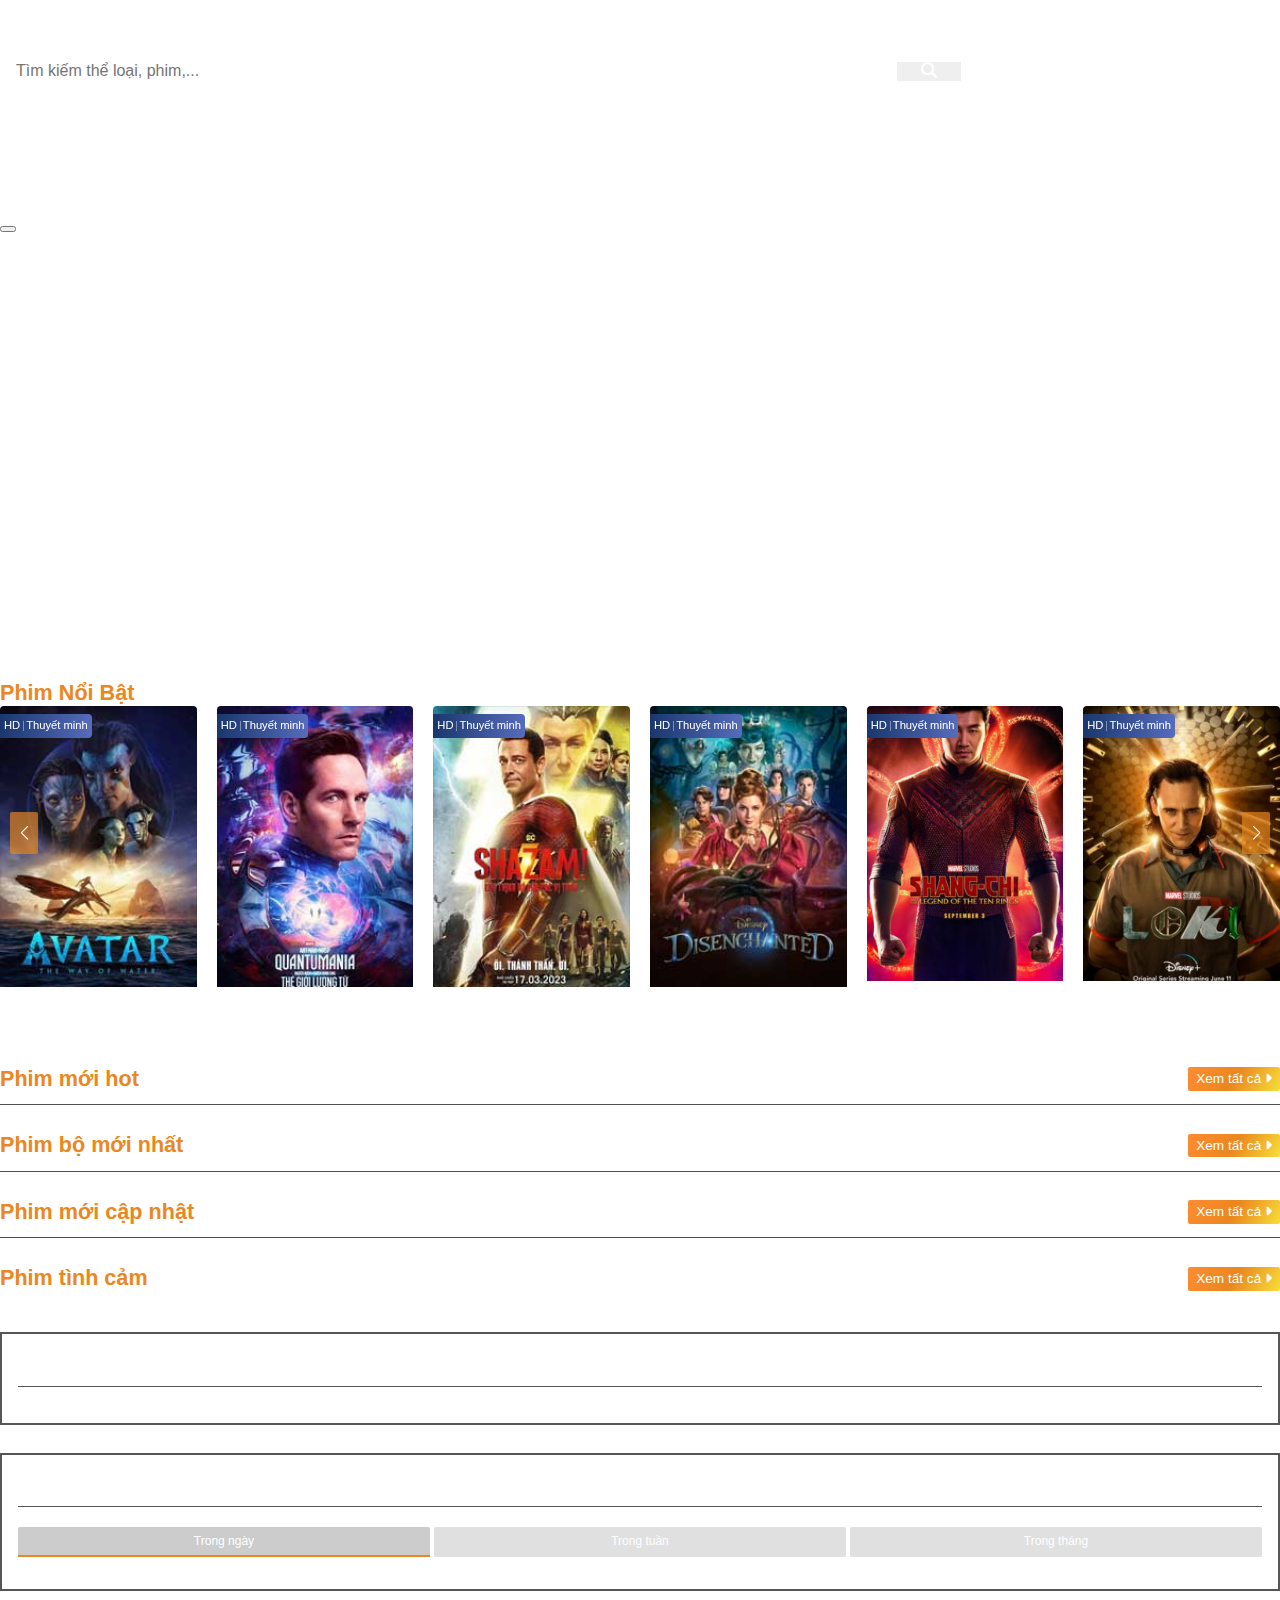
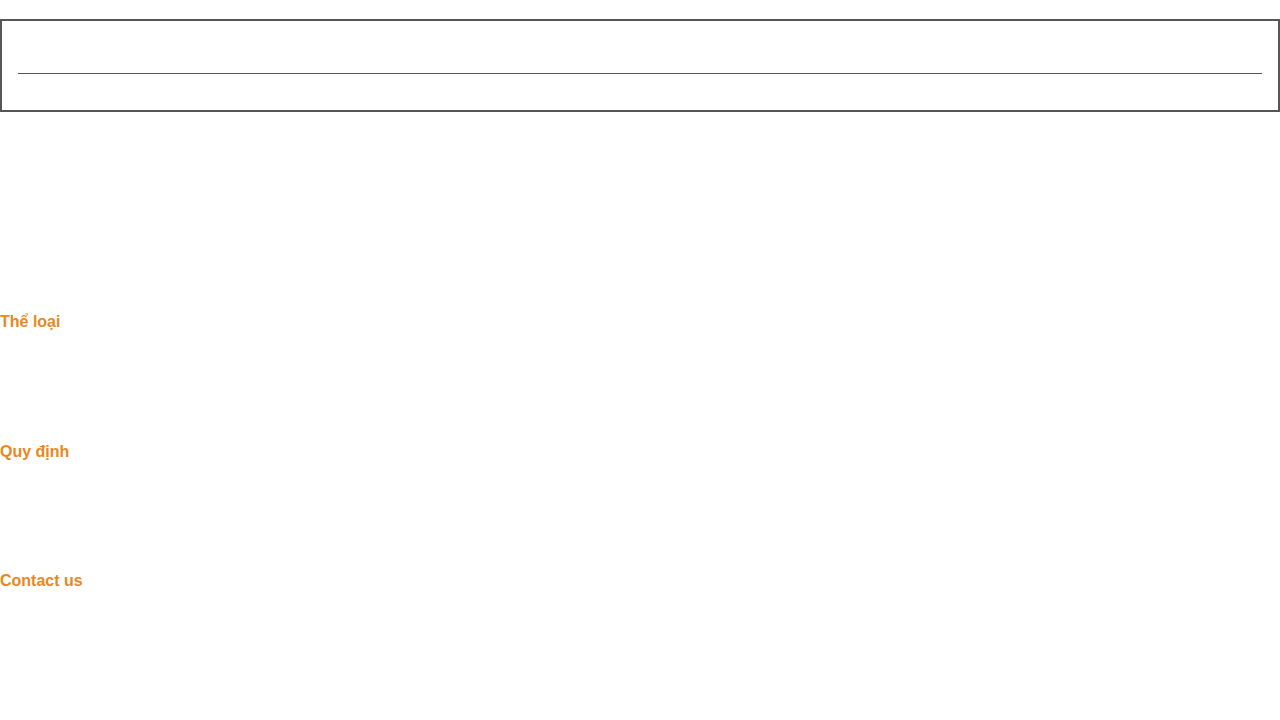
==== commit 3a59fd85: "update responsive: all films page" ====
--- a/index.html
+++ b/index.html
@@ -33,6 +33,7 @@
   <link rel="stylesheet" href="./assets/css/modal.css">
   <link rel="stylesheet" href="./assets/css/form.css">
   <link rel="stylesheet" href="./assets/css/toast.css">
+  <link rel="stylesheet" href="./assets/css/body_responsive.css">
 
   <title class="titlePage" id="titlePage">FZilla - Xem phim trực tuyến</title>
 </head>
@@ -41,17 +42,18 @@
   <div class="app">
     <header class="header bg-dark bg-gradient fixed-top">
       <div class="container-lg">
-        <!-- Hidden in mobile -->
-        <div class="row header__content d-none d-md-flex">
+        <div class="header__content d-none d-md-flex container-fluid px-1 py-2">
           <div class="col-3">
             <a href="./index.html"><img class="header__brand" src="./assets/img/brand.png" alt="" /></a>
           </div>
 
           <div class="col-6 d-flex justify-content-center align-items-center">
             <form class="search-form d-flex justify-content-center" role="search">
-              <input class="search-form__input rounded-1 form-control" type="text"
-                placeholder="Tìm kiếm thể loại, phim,..." aria-label="Search" aria-describedby="button-addon2"
-                value="" />
+              <input class="search-form__input ps-2 pe-5 rounded-1 form-control" type="text"
+                placeholder="Tìm kiếm thể loại, phim,..." aria-label="Search"
+                aria-describedby="button-addon2"
+                value=""
+              />
               <button class="search-form__reset" type="reset">
                 <i class="fa-solid fa-xmark"></i>
               </button>
@@ -60,19 +62,19 @@
                 <!-- Lich su tim kiem -->
               </div>
 
-              <button class="search-form__submit btn btn-sm" type="submit">
+              <button class="search-form__submit btn btn-sm" type="submit" id="ariabutton-addon2">
                 <i class="fa fa-search" aria-hidden="true"></i>
               </button>
             </form>
           </div>
 
           <div class="col-3">
-            <div class="header__user header__user--logged-out d-flex justify-content-end">
+            <div class="header__user header__user--logged-out d-flex justify-content-end me-1">
               <a class="nav-link nav-link--account" href="login.html">Đăng nhập</a>
               <a class="nav-link nav-link--account" href="register.html">Đăng kí</a>
 
               <div class="dropdown">
-                <a class=" nav-link dropdown__btn dropdown__btn--account nav-link--username"></a>
+                <a class=" nav-link dropdown__btn nav-link--username"></a>
                 <ul class="dropdown__list dropdown__list--account bg-dark bg-gradient">
                   <li class="dropdown__list-item">
                     <a class="nav-link" href="user_profile.html">
@@ -91,18 +93,12 @@
         </div>
 
         <nav class="navbar navbar-expand-md p-0 m-0">
-          <div class="container-fluid p-0 p-md-0 py-2">
-            <div class="d-md-none col-8">
+          <div class="container-fluid p-md-0 p-2">
+            <div class="d-md-none">
               <a href="./index.html"><img class="header__brand" src="./assets/img/brand.png" alt="" /></a>
             </div>
 
-            <!-- Button trigger modal -->
-            <button type="button" class="btn modal-btn--search col-2 d-md-none" data-bs-toggle="modal"
-              data-bs-target="#searchModalMobile">
-              <i class="fa fa-search" aria-hidden="true"></i>
-            </button>
-
-            <button class="navbar-toggler col-2" type="button" data-bs-toggle="collapse"
+            <button class="navbar-toggler" type="button" data-bs-toggle="collapse"
               data-bs-target="#navbar-content" aria-controls="navbar-content" aria-expanded="false"
               aria-label="Toggle navigation">
               <span class="navbar-toggler-icon"></span>
@@ -116,9 +112,9 @@
               </ul>
 
               <div class="dropdown">
-                <a class="dropdown__btn dropdown__btn--bookmark nav-link nav-link--bookmark" href="#"><i
+                <a class="nav-link nav-link--bookmark" href="#"><i
                     class="fa-regular fa-bookmark"></i></a>
-                <div class="dropdown__list dropdown__list--bookmark bg-dark bg-gradient bookmark">
+                <div class="dropdown__list bg-dark bg-gradient bookmark">
                   <div class="bookmark-wrapper">
 
                   </div>
@@ -131,13 +127,14 @@
     </header>
 
     <main class="main bg-dark bg-gradient">
-      <div class="container-lg">
+      <div class="container-md">
         <div class="main-section border-0">
           <div class="main-section__heading">
             <h2 class="text-uppercase">Phim Nổi Bật</h2>
             <div class="main-section__heading-show-all my-btn">
               <a href="/FZilla/all_film.html">Xem tất cả</a>
-              <span class="main-section__heading-show-all-icon"><i class="fa-solid fa-caret-right"></i></span>
+              <span class="main-section__heading-show-all-icon"><i
+                  class="fa-solid fa-caret-right"></i></span>
             </div>
           </div>
           <div class="main-section__body mt-3">
@@ -156,20 +153,21 @@
         </div>
       </div>
 
-      <div class="container-lg">
-        <div class="row">
-          <div class="col-8">
+      <div class="container-md">
+        <div class="row flex-column flex-lg-row">
+          <div class="col-lg-8">
             <div class="film-list-container">
               <div class="main-section main-section--category-1 main-section--has-show-all">
                 <div class="main-section__heading">
                   <h2 class="text-uppercase">Phim mới hot</h2>
                   <div class="main-section__heading-show-all my-btn">
                     <a href="/FZilla/all_film.html">Xem tất cả</a>
-                    <span class="main-section__heading-show-all-icon"><i class="fa-solid fa-caret-right"></i></span>
+                    <span class="main-section__heading-show-all-icon"><i
+                        class="fa-solid fa-caret-right"></i></span>
                   </div>
                 </div>
                 <div class="main-section__body mt-3">
-                  <div class="row gy-3">
+                  <div class="row gy-3 row-cols-2 row-cols-sm-4">
                   </div>
                 </div>
               </div>
@@ -179,11 +177,12 @@
                   <h2 class="text-uppercase">Phim bộ mới nhất</h2>
                   <div class="main-section__heading-show-all my-btn">
                     <a href="/FZilla/all_film.html">Xem tất cả</a>
-                    <span class="main-section__heading-show-all-icon"><i class="fa-solid fa-caret-right"></i></span>
+                    <span class="main-section__heading-show-all-icon"><i
+                        class="fa-solid fa-caret-right"></i></span>
                   </div>
                 </div>
                 <div class="main-section__body mt-3">
-                  <div class="row gy-3">
+                  <div class="row gy-3 row-cols-2 row-cols-sm-4">
                   </div>
                 </div>
               </div>
@@ -193,11 +192,12 @@
                   <h2 class="text-uppercase">Phim mới cập nhật</h2>
                   <div class="main-section__heading-show-all my-btn">
                     <a href="/FZilla/all_film.html">Xem tất cả</a>
-                    <span class="main-section__heading-show-all-icon"><i class="fa-solid fa-caret-right"></i></span>
+                    <span class="main-section__heading-show-all-icon"><i
+                        class="fa-solid fa-caret-right"></i></span>
                   </div>
                 </div>
                 <div class="main-section__body mt-3">
-                  <div class="row gy-3">
+                  <div class="row gy-3 row-cols-2 row-cols-sm-4">
                   </div>
                 </div>
               </div>
@@ -207,17 +207,18 @@
                   <h2 class="text-uppercase">Phim tình cảm</h2>
                   <div class="main-section__heading-show-all my-btn">
                     <a href="/FZilla/all_film.html">Xem tất cả</a>
-                    <span class="main-section__heading-show-all-icon"><i class="fa-solid fa-caret-right"></i></span>
+                    <span class="main-section__heading-show-all-icon"><i
+                        class="fa-solid fa-caret-right"></i></span>
                   </div>
                 </div>
                 <div class="main-section__body mt-3">
-                  <div class="row gy-3">
-                  </div>
-                </div>
-              </div>
-            </div>
-          </div>
-          <div class="col-4">
+                  <div class="row gy-3 row-cols-2 row-cols-sm-4">
+                  </div>
+                </div>
+              </div>
+            </div>
+          </div>
+          <div class="col-lg-4">
             <div class="main-sidebar">
               <div class="main-sidebar-section">
                 <div class="main-sidebar-section__heading">
@@ -250,19 +251,22 @@
 
                 <div class="main-sidebar-section__body mt-2">
                   <div class="main-sidebar-section__tabs">
-                    <div class="main-sidebar-section__tab-item active">Ngày</div>
-                    <div class="main-sidebar-section__tab-item">Tuần</div>
-                    <div class="main-sidebar-section__tab-item">Tháng</div>
+                    <div class="main-sidebar-section__tab-item active">Trong ngày</div>
+                    <div class="main-sidebar-section__tab-item">Trong tuần</div>
+                    <div class="main-sidebar-section__tab-item">Trong tháng</div>
 
                     <div class="main-sidebar-section__tab-line"></div>
                   </div>
 
                   <div class="main-sidebar-section__tab-content">
-                    <div class="main-sidebar-section__tab-pane main-sidebar-section__tab-pane--day active">
+                    <div
+                      class="main-sidebar-section__tab-pane main-sidebar-section__tab-pane--day active">
                     </div>
-                    <div class="main-sidebar-section__tab-pane main-sidebar-section__tab-pane--week">
+                    <div
+                      class="main-sidebar-section__tab-pane main-sidebar-section__tab-pane--week">
                     </div>
-                    <div class="main-sidebar-section__tab-pane main-sidebar-section__tab-pane--month">
+                    <div
+                      class="main-sidebar-section__tab-pane main-sidebar-section__tab-pane--month">
                     </div>
                   </div>
                 </div>
@@ -283,19 +287,17 @@
       </div>
     </main>
 
-
     <footer class="footer bg-black bg-gradient">
-      <div class="container-lg">
+      <div class="container">
         <div class="row">
-          <div class="ps-2 col-md-6 footer__content row">
-            <div class="pt-3 pt-md-0 col-3 col-md-12">
+          <div class="ms-2 col-0 col-md-6 footer__content row">
+            <div class="col-4 col-md-12">
               <a href="./index.html"><img class="footer__brand" src="./assets/img/brand.png" alt="" /></a>
             </div>
-            <div class="col-9 col-md-12">
+            <div class="col-8 col-md-12">
               <p class="footer__desc">
-                Website được xây dựng bởi <b>FZilla</b> <br>
-                Chúc bạn có những giây phút xem phim vui vẻ!<br>
-                Liên lạc với chúng tôi <a class="btn footer__contact-btn" href="./contact.html">Tại đây</a>
+                Website được xây dựng bởi ... <br>
+                Chúc bạn có những giây phút xem phim vui vẻ!
               </p>
             </div>
           </div>
@@ -315,7 +317,7 @@
             </ul>
           </div>
 
-          <div class="col-6 col-md-2 footer__content ps-sm-1">
+          <div class="col-6 col-md-2 footer__content">
             <div class="footer__content-title">Quy định</div>
             <ul>
               <li>
@@ -355,28 +357,7 @@
   <div class="to-top-btn" title="Về đầu trang">
   </div>
 
-  <!-- Modal -->
-  <div class="modal fade" id="searchModalMobile" data-bs-backdrop="static" data-bs-keyboard="false" tabindex="-1">
-    <div class="modal-dialog">
-      <div class="modal-content">
-        <div class="modal-body modal-body--mobile d-flex align-items-center">
-          <form class="search-form d-flex justify-content-center" role="search">
-            <input class="search-form__input rounded-1 form-control" type="text"
-              placeholder="Tìm kiếm thể loại, phim,..." aria-label="Search" aria-describedby="button-addon2" value="" />
-            <button class="search-form__reset" type="reset">
-              <i class="fa-solid fa-xmark"></i>
-            </button>
-            <button class="search-form__submit btn btn-sm" type="submit">
-              <i class="fa fa-search" aria-hidden="true"></i>
-            </button>
-          </form>
-          <button type="button" class="btn-close" data-bs-dismiss="modal" aria-label="Close"></button>
-        </div>
-      </div>
-    </div>
-  </div>
-
-  <div class="toast" id="toast"></div>
+  <div class="modal"></div>
 
   <!-- bootstrap 5 -->
   <script src="https://cdn.jsdelivr.net/npm/bootstrap@5.3.0-alpha3/dist/js/bootstrap.bundle.min.js"
@@ -389,6 +370,7 @@
   <script src="./assets/js/userData.js"></script>
   <script src="./assets/js/movieData.js"></script>
   <script src="./assets/js/main.js"></script>
+  <script src="./assets/js/toast.js"></script>
   <script src="./assets/js/render.js"></script>
   <script src="./assets/js/renderMovie.js"></script>
   <script src="./assets/js/swiperCarousel.js"></script>
@@ -396,7 +378,6 @@
   <script src="./assets/js/bookmark.js"></script>
   <script src="./assets/js/user.js"></script>
   <script src="./assets/js/search.js"></script>
-  <script src="./assets/js/toast.js"></script>
 
   <script>
     renderCarouselMovies($('.main-section__carousel-wrapper'), 'popularMovies');
@@ -407,7 +388,6 @@
     renderMovieList($('.main-section--category-2 .main-section__body .row'), 'hotMovies');
     renderMovieList($('.main-section--category-3 .main-section__body .row'), 'hotMovies');
     renderMovieList($('.main-section--category-4 .main-section__body .row'), 'hotMovies');
-
   </script>
 </body>
 
--- a/assets/css/main.css
+++ b/assets/css/main.css
@@ -186,7 +186,8 @@
 }
 
 .main {
-    padding: 120px 0 50px;
+    padding-top: 66px;
+    padding-bottom: 50px;
 }
 
 .main-section {
@@ -239,9 +240,13 @@
 
 }
 
+.main-section__body .row {
+    --bs-gutter-x: 8px;
+}
+
 .main-section__carousel {
-    --slidesPerView: 6;
-    --spaceBetween: 20px;
+    --slidesPerView: 2;
+    --spaceBetween: 8px;
 }
 
 .main-section__carousel-wrapper {
@@ -273,15 +278,17 @@
 }
 
 .main-section__carousel-btn--inline {
-    --width: 1.8rem;
-    --height: 1.4rem;
+    --width: 2.5rem;
+    --height: 1.75rem;
     --buttonSpace: 4px;
     color: var(--color-white);
     background-color: var(--color-black);
     padding: 0;
+    top: 22px;
     width: var(--width);
     height: var(--height);
     line-height: 1;
+    border: 1px solid var(--color-supreme-orange);
 }
 
 .main-section__carousel-btn--inline:hover {
@@ -293,13 +300,11 @@
 }
 
 .main-section__carousel-btn--inline.main-section__carousel-btn-prev {
-    top: 28px;
     left: calc(100% - 2 * var(--width) - var(--buttonSpace));
     right: auto;
 }
 
 .main-section__carousel-btn--inline.main-section__carousel-btn-next {
-    top: 28px;
     left: auto;
     right: 0;
 }
@@ -471,7 +476,7 @@
 }
 
 .main-sidebar-section__tabs {
-    --spaceBetween: 8px;
+    --spaceBetween: 2px;
     display: flex;
     position: relative;
 }
@@ -625,7 +630,7 @@
 }
 
 
-/* breadcrumb 
+/* breadcrumb */
 .breadcrumb {
 
 }
@@ -678,6 +683,12 @@
 .main-section__filter {
     display: flex;
     align-items: center;
+    justify-content: center;
+    flex-wrap: wrap;
+    width: 100%;
+    background-color: rgba(0, 0, 0, 0.15);
+    border-radius: 4px;
+    padding-bottom: 0.5rem;
 }
 
 .main-section__filter-item {
@@ -685,6 +696,7 @@
     font-size: 0.7rem;
     line-height: 1;
     height: 28px;
+    margin-top: 0.5rem;
     background-color: #545454;
     border-radius: 2px;
     padding: 4px;
@@ -708,7 +720,12 @@
 
 .main-section__filter-item-btn {
     padding: 0 10px;
+    min-width: 48px;
     background-image: linear-gradient(120deg, var(--color-light-orange), var(--color-supreme-orange), var(--color-yellow));;
+}
+
+.main-section__filter-item-btn span:nth-child(2) {
+    font-size: 0.8125rem;
 }
 
 .main-section__filter-item-btn:hover {
@@ -775,13 +792,17 @@
 
 /* main-box-wrapper */
 .main-box-wrapper {
-    margin-top: 1.75rem;
+/*    margin-top: 1.75rem;*/
     padding: 1rem;
     background-color: rgba(0, 0, 0, 0.15);
 }
 
 /* main-film-info */
 .main-film-info {
+    position: relative;
+    --btn-width: 92px;
+    --btn-height: 34px;
+    --btn-margin-top: 0.5rem;
 }
 
 .main-film-info__with-thumb {
@@ -800,6 +821,7 @@
     padding-top: calc(100% / 0.8);
     overflow: hidden;
     border-radius: 8px;
+    box-shadow: 0 0 8px 0 rgba(255, 255, 255, 0.15);
 }
 
 .main-film-info__img {
@@ -813,9 +835,10 @@
 
 .main-film-info__bookmark {
     position: absolute;
-    top: 0.5rem;
     left: 1rem;
+    top: 1rem;
     cursor: pointer;
+    line-height: 1;
 }
 
 .main-film-info__bookmark-icon {
@@ -858,12 +881,14 @@
 .main-film-info__bookmark--added .main-film-info__bookmark-add-icon,
 .main-film-info__bookmark--added:hover .main-film-info__bookmark-tick-icon {
     opacity: 0;
+    visibility: hidden;
 }
 
 .main-film-info__bookmark--adding .main-film-info__bookmark-tick-icon,
 .main-film-info__bookmark--added .main-film-info__bookmark-tick-icon,
 .main-film-info__bookmark--added:hover .main-film-info__bookmark-remove-icon {
     opacity: 1;
+    visibility: visible;
 }
 
 .main-film-info__bookmark--added {
@@ -871,15 +896,13 @@
 }
 
 .main-film-info__btn {
-    --btn-width: 92px;
-    position: absolute;
-    bottom: 0.625rem;
+    position: absolute;
+    top: calc(100% + var(--btn-margin-top));
     width: var(--btn-width);
-    height: 34px;
+    height: var(--btn-height);
     font-size: 0.75rem;
     color: var(--color-white);
     border-radius: 4px;
-/*    background-image: linear-gradient(120deg, var(--color-light-orange), var(--color-supreme-orange), var(--color-yellow));*/
     transition: font-size 0.15s ease;
 }
 
@@ -903,6 +926,7 @@
 
 .main-film-info__about {
     flex: 1;
+    margin-top: calc(var(--btn-height) + 30px);
     margin-left: 16px;
     color: var(--color-white);
     opacity: 0.8;
@@ -978,11 +1002,15 @@
 
 .main-film-info__about-rating-star.active {
     color: #fdae01;
+}.
+
+.main-section--same-topic .main-section__body .row {
+    --bs-gutter-x: 8px;
 }
 
 .main-section__carousel--same-topic {
-    --slidesPerView: 4;
-    --spaceBetween: 20px;
+    --slidesPerView: 2;
+    --spaceBetween: 8px;
 }
 
 .main-section__carousel--same-topic .main-section__carousel-slide {
@@ -991,7 +1019,24 @@
 
 /* film player */
 .player-container {
-    margin-top: 1.75rem;
+
+}
+
+.player__title {
+    background-color: rgba(0, 0, 0, 0.15);
+    margin-bottom: 3px;
+    padding: 0.375rem 1rem;
+}
+
+.player_title-heading {
+    font-size: 1.125rem;
+    line-height: 1.25;
+    color: rgba(255, 255, 255, 0.8);
+}
+
+
+.player_title-heading span {
+    color: var(--color-supreme-orange);
 }
 
 .player__video-wrapper {
@@ -1016,8 +1061,6 @@
 
 .player__control-btns {
     margin-top: 0.5rem;
-    display: flex;
-    justify-content: flex-end;
 }
 
 .player__control-btns-btn {
@@ -1025,7 +1068,8 @@
     line-height: 1;
     border-radius: 2px;
     padding: 0 8px;
-    height: 1.5rem;
+    margin-bottom: 0.5rem;
+    height: 1.8125rem;
     background-color: rgba(0, 0, 0, 0.1);
     border: 1px solid var(--color-supreme-orange);
     color: rgba(255, 255, 255, 0.8);
@@ -1036,7 +1080,7 @@
 }
 
 .player__control-btns-btn + .player__control-btns-btn {
-    margin-left: 2px;
+    margin-left: 5px;
 }
 
 .player__control-btns-btn-icon {
@@ -1050,14 +1094,12 @@
 
 .player__film-info {
     background-color: rgba(0, 0, 0, 0.2);
-    margin-top: 1rem;
+    margin-top: 0.5rem;
     padding: 0.625rem 0.875rem;
 }
 
 .player__film-info-heading {
     color: rgba(255, 255, 255, 0.8);
-    display: flex;
-    align-items: flex-start;
 }
 
 .player__film-info-heading-item {
@@ -1073,18 +1115,20 @@
     font-weight: 500;
     font-size: 1.25rem;
     color: var(--color-supreme-orange);
+    line-height: 1.25;
+/*    margin-bottom: 0.25rem;*/
 }
 
 .player__film-info-subtitle {
-    font-size: 1rem;
+    font-size: 0.9375rem;
 }
 
 .player__film-info-rating {
-
 }
 
 .player__film-info-rating-label {
     font-size: 1rem;
+    line-height: 1.25;
 }
 
 .player__film-info-rating-label-num {
@@ -1092,7 +1136,7 @@
 }
 
 .player__film-info-rating-stars {
-    text-align: right;
+
 }
 
 .player__film-info-rating-stars-item {
@@ -1110,7 +1154,7 @@
 }
 
 .player__film-info-expand-desc {
-    margin-top: 0.75rem;
+    margin-top: 0.5rem;
     font-size: 0.875rem;
     cursor: pointer;
 }
--- a/assets/css/toast.css
+++ b/assets/css/toast.css
@@ -1,26 +1,25 @@
 .toast {
-    width: var(--toast-width);
+    width: 300px;
     position: fixed;
-    top: calc(var(--header-height) + 20px);
-    right: var(--toast-right);
+    top: 0;
+    right: 20px;
     display: block !important;
     background: none;
     border: none;
     box-shadow: none;
-    z-index: 2000;
+    z-index: 1050;
 }
 
 .toast-message {
     position: relative;
-    height: 70px;
+    height: 66px;
     width: 100%;
     display: flex;
     align-items: center;
     background-color: #556e82de;
-    border-radius: 2px;
+    border-radius: 12px;
     padding: 12px 0;
     box-shadow: 0 2px 4px rgba(0, 0, 0, 0.5);
-    /* animation: slideInLeft ease .3s, fadeOut linear 1s 3s forwards; */
 }
 
 .toast-message--success::before {
@@ -74,7 +73,7 @@
 }
 
 .toast-message + .toast-message {
-    margin-top: 16px;
+    margin-top: 4px;
 }
 
 @keyframes slideInLeft {
@@ -171,46 +170,3 @@
 .toast-message--error .toast__title{
     color: #ff623d;
 }
-
-
-/* Responsive */
-
-/* xs bs-breakpoint */
-@media (min-width: 0px) {
-    .toast {
-        --header-height: 66px;
-        --toast-width: calc(100vw - 2 * var(--toast-right));
-        --toast-right: 20px;
-    }
-}
-
-/* sm bs-breakpoint */
-@media (min-width: 576px) {
-    
-}
-
-/* md bs-breakpoint */
-@media (min-width: 768px) {
-    .toast {
-        --header-height: 116px;
-        --toast-width: 300px;
-        --toast-right: 20px;
-    }
-}
-
-/* lg bs-breakpoint */
-@media (min-width: 992px) {
-    
-}
-
-/* xl bs-breakpoint */
-@media (min-width: 1200px) {
-    .toast {
-        --toast-right: 120px;
-    }
-}
-
-/* xxl bs-breakpoint */
-@media (min-width: 1400px) {
-
-}--- a/assets/css/body_responsive.css
+++ b/assets/css/body_responsive.css
@@ -0,0 +1,150 @@
+/* xs bs-breakpoint */
+@media (min-width: 0px) {
+
+}
+
+/* sm bs-breakpoint */
+@media (min-width: 576px) {
+    .main-section__carousel,
+    .main-section__carousel--same-topic {
+        --slidesPerView: 4;
+        --spaceBetween: 8px;
+    }
+    
+    .main-section__body .row,
+    .main-section--same-topic .main-section__body .row {
+        --bs-gutter-x: 8px;
+    }
+}
+
+/* md bs-breakpoint */
+@media (min-width: 768px) {
+    .main {
+        padding-top: 120px;
+        padding-bottom: 50px;
+    }
+
+    .main-section__carousel,
+    .main-section__carousel--same-topic {
+        --slidesPerView: 4;
+        --spaceBetween: 12px;
+    }
+    
+    .main-section__body .row,
+    .main-section--same-topic .main-section__body .row {
+        --bs-gutter-x: 12px;
+    }
+
+    .main-sidebar-section__tabs {
+        --spaceBetween: 4px;
+    }
+
+    .main-film-info__btn {
+        top: unset;
+        bottom: 0.625rem;
+    }
+
+    .main-film-info__about {
+        margin-top: 0;
+    }
+
+    .toast {
+        width: 300px;
+        top: 116px;
+        right: 20px;
+    }
+
+    .toast-message {
+/*        height: 116px;*/
+    }
+
+    .toast-message + .toast-message {
+        margin-top: 10px;
+    }
+}
+
+/* lg bs-breakpoint */
+@media (min-width: 992px) {
+    .main-section__carousel {
+        --slidesPerView: 5;
+        --spaceBetween: 16px;
+    }
+    
+    .main-section__body .row {
+        --bs-gutter-x: 16px;
+    }
+
+    .main-sidebar-section__tab-pane-item-thumb {
+        --thumb-width: 18%;
+    }
+
+    .main-section__carousel-btn:not(.main-section__carousel-btn--inline) {
+        --width: 1.75rem;
+        --height: 2.625rem;
+    }
+
+    .main-section__carousel-btn::after {
+        font-size: 0.875rem;
+    }
+
+    .main-sidebar-section__carousel-btn {
+        --width: 1.75rem;
+        --height: 1.375rem;
+        --buttonSpace: 2px;
+        top: 34px;
+    }
+
+    .main-sidebar-section__carousel-btn.main-section__carousel-btn--inline {
+        --width: 1.8rem;
+        --height: 1.4rem;
+    }
+
+    .main-sidebar-section__carousel-btn::after {
+        font-size: 0.5rem;
+    }
+
+    .main-sidebar-section__heading h2 {
+        margin-bottom: 0.5rem;
+        font-size: 0.875rem;
+    }
+
+    .main-sidebar-section__tab-item {
+        font-size: 0.75rem;
+        padding: 8px 4px;
+    }
+
+    .trailer-item__title {
+        font-size: 0.8125rem;
+    }
+    
+    .player__control-btns-btn {
+        height: 1.5rem;
+    }
+
+    .player__control-btns-btn + .player__control-btns-btn {
+        margin-left: 2px;
+    }
+
+    .main-section__filter {
+        background-color: transparent;
+        padding: 0;
+        width: unset;
+    }
+}
+
+/* xl bs-breakpoint */
+@media (min-width: 1200px) {
+    .main-section__carousel {
+        --slidesPerView: 6;
+        --spaceBetween: 20px;
+    }
+    
+    .main-section__body .row {
+        --bs-gutter-x: 20px;
+    }
+}
+
+/* xxl bs-breakpoint */
+@media (min-width: 1400px) {
+
+}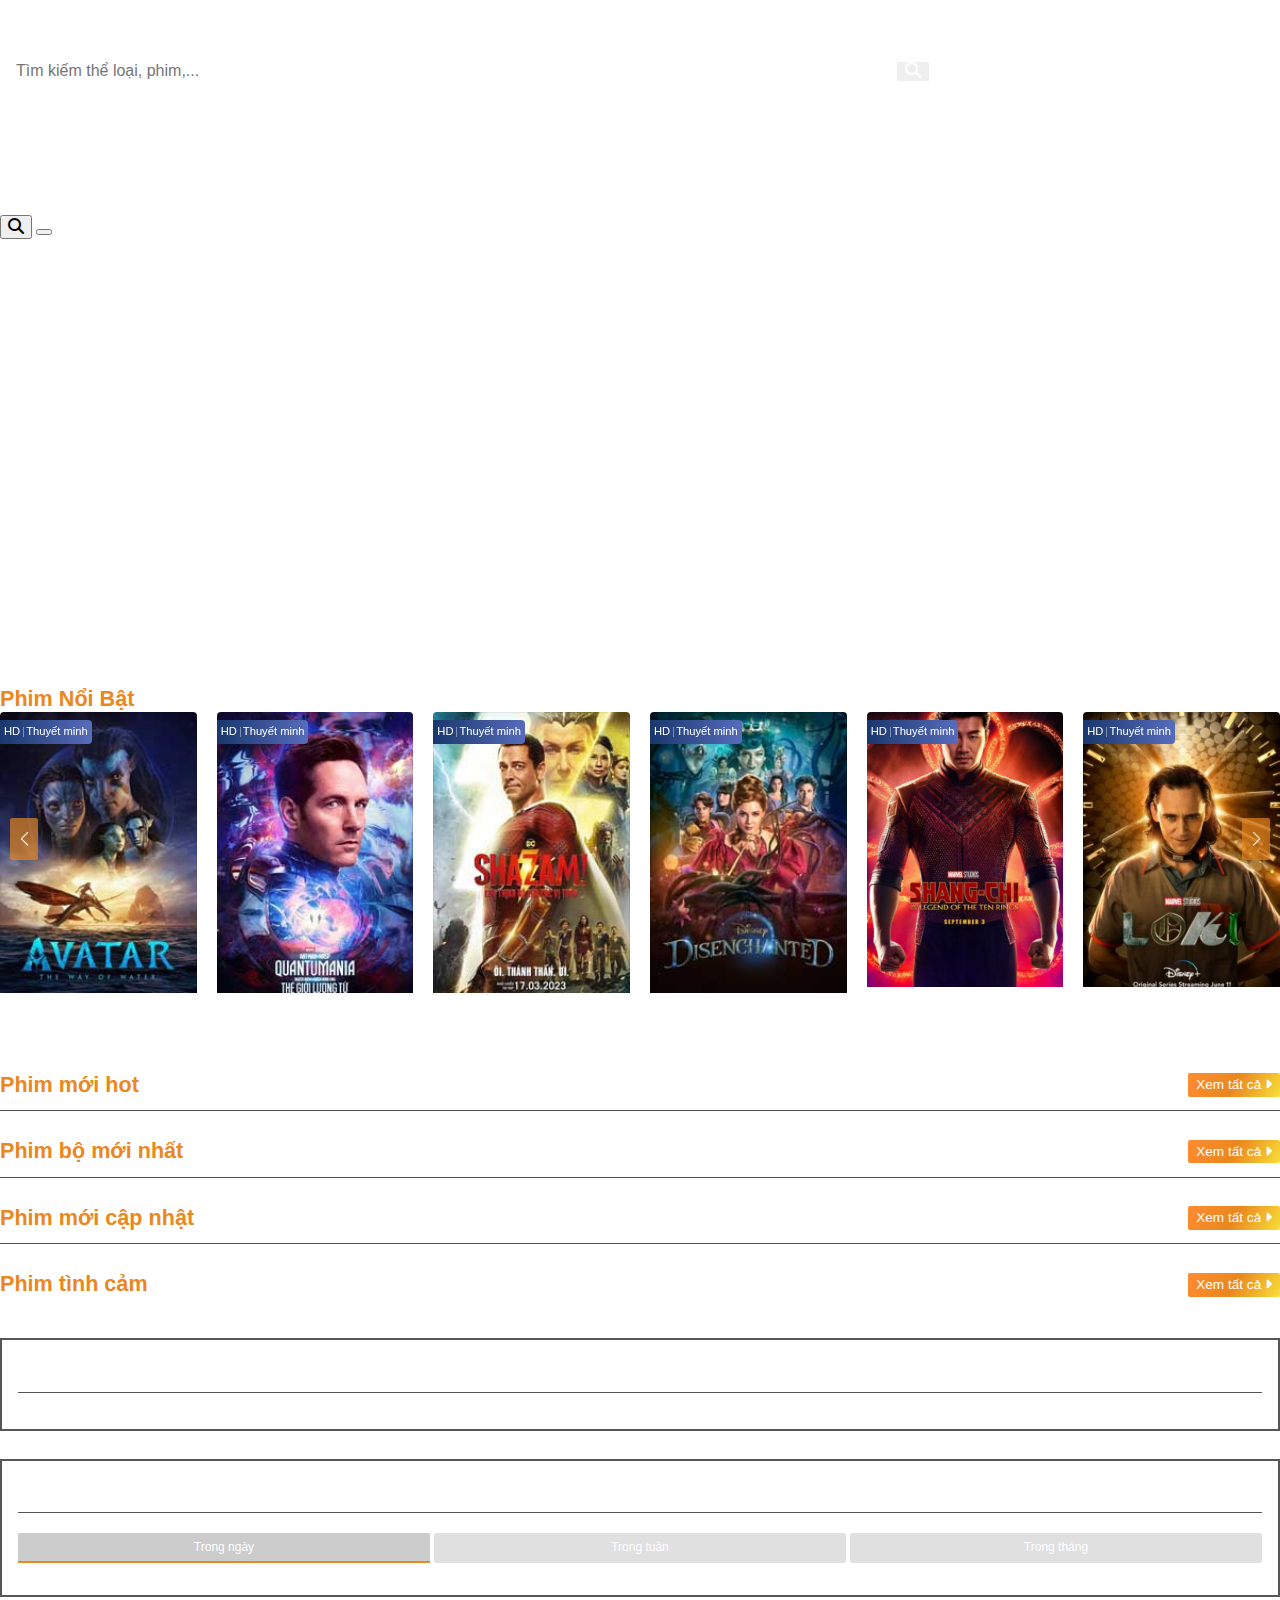
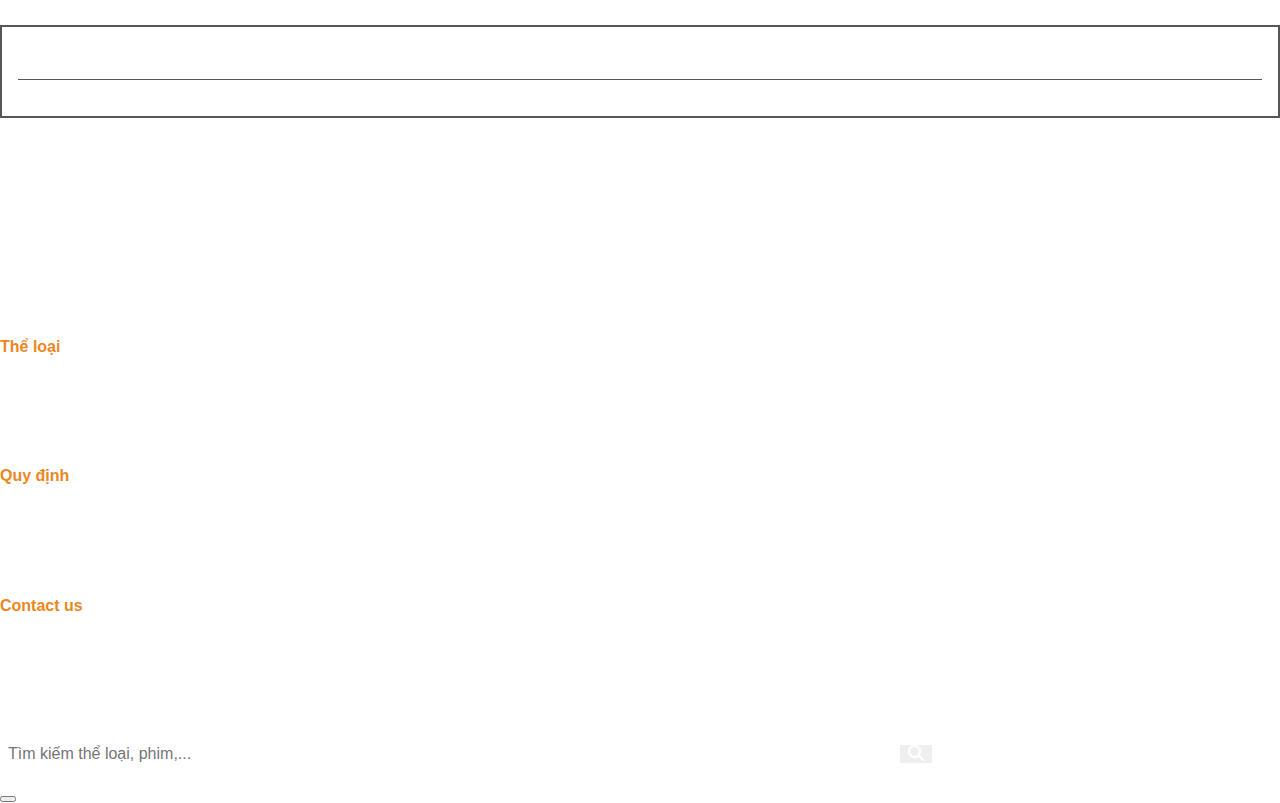
==== commit 69c4efc5: "Merge branch 'body_responsive'" ====
--- a/index.html
+++ b/index.html
@@ -42,18 +42,17 @@
   <div class="app">
     <header class="header bg-dark bg-gradient fixed-top">
       <div class="container-lg">
-        <div class="header__content d-none d-md-flex container-fluid px-1 py-2">
+        <!-- Hidden in mobile -->
+        <div class="row header__content d-none d-md-flex">
           <div class="col-3">
             <a href="./index.html"><img class="header__brand" src="./assets/img/brand.png" alt="" /></a>
           </div>
 
           <div class="col-6 d-flex justify-content-center align-items-center">
             <form class="search-form d-flex justify-content-center" role="search">
-              <input class="search-form__input ps-2 pe-5 rounded-1 form-control" type="text"
-                placeholder="Tìm kiếm thể loại, phim,..." aria-label="Search"
-                aria-describedby="button-addon2"
-                value=""
-              />
+              <input class="search-form__input rounded-1 form-control" type="text"
+                placeholder="Tìm kiếm thể loại, phim,..." aria-label="Search" aria-describedby="button-addon2"
+                value="" />
               <button class="search-form__reset" type="reset">
                 <i class="fa-solid fa-xmark"></i>
               </button>
@@ -62,19 +61,19 @@
                 <!-- Lich su tim kiem -->
               </div>
 
-              <button class="search-form__submit btn btn-sm" type="submit" id="ariabutton-addon2">
+              <button class="search-form__submit btn btn-sm" type="submit">
                 <i class="fa fa-search" aria-hidden="true"></i>
               </button>
             </form>
           </div>
 
           <div class="col-3">
-            <div class="header__user header__user--logged-out d-flex justify-content-end me-1">
+            <div class="header__user header__user--logged-out d-flex justify-content-end">
               <a class="nav-link nav-link--account" href="login.html">Đăng nhập</a>
               <a class="nav-link nav-link--account" href="register.html">Đăng kí</a>
 
               <div class="dropdown">
-                <a class=" nav-link dropdown__btn nav-link--username"></a>
+                <a class=" nav-link dropdown__btn dropdown__btn--account nav-link--username"></a>
                 <ul class="dropdown__list dropdown__list--account bg-dark bg-gradient">
                   <li class="dropdown__list-item">
                     <a class="nav-link" href="user_profile.html">
@@ -93,12 +92,18 @@
         </div>
 
         <nav class="navbar navbar-expand-md p-0 m-0">
-          <div class="container-fluid p-md-0 p-2">
-            <div class="d-md-none">
+          <div class="container-fluid p-0 p-md-0 py-2">
+            <div class="d-md-none col-8">
               <a href="./index.html"><img class="header__brand" src="./assets/img/brand.png" alt="" /></a>
             </div>
 
-            <button class="navbar-toggler" type="button" data-bs-toggle="collapse"
+            <!-- Button trigger modal -->
+            <button type="button" class="btn modal-btn--search col-2 d-md-none" data-bs-toggle="modal"
+              data-bs-target="#searchModalMobile">
+              <i class="fa fa-search" aria-hidden="true"></i>
+            </button>
+
+            <button class="navbar-toggler col-2" type="button" data-bs-toggle="collapse"
               data-bs-target="#navbar-content" aria-controls="navbar-content" aria-expanded="false"
               aria-label="Toggle navigation">
               <span class="navbar-toggler-icon"></span>
@@ -112,9 +117,9 @@
               </ul>
 
               <div class="dropdown">
-                <a class="nav-link nav-link--bookmark" href="#"><i
+                <a class="dropdown__btn dropdown__btn--bookmark nav-link nav-link--bookmark" href="#"><i
                     class="fa-regular fa-bookmark"></i></a>
-                <div class="dropdown__list bg-dark bg-gradient bookmark">
+                <div class="dropdown__list dropdown__list--bookmark bg-dark bg-gradient bookmark">
                   <div class="bookmark-wrapper">
 
                   </div>
@@ -133,8 +138,7 @@
             <h2 class="text-uppercase">Phim Nổi Bật</h2>
             <div class="main-section__heading-show-all my-btn">
               <a href="/FZilla/all_film.html">Xem tất cả</a>
-              <span class="main-section__heading-show-all-icon"><i
-                  class="fa-solid fa-caret-right"></i></span>
+              <span class="main-section__heading-show-all-icon"><i class="fa-solid fa-caret-right"></i></span>
             </div>
           </div>
           <div class="main-section__body mt-3">
@@ -162,8 +166,7 @@
                   <h2 class="text-uppercase">Phim mới hot</h2>
                   <div class="main-section__heading-show-all my-btn">
                     <a href="/FZilla/all_film.html">Xem tất cả</a>
-                    <span class="main-section__heading-show-all-icon"><i
-                        class="fa-solid fa-caret-right"></i></span>
+                    <span class="main-section__heading-show-all-icon"><i class="fa-solid fa-caret-right"></i></span>
                   </div>
                 </div>
                 <div class="main-section__body mt-3">
@@ -177,8 +180,7 @@
                   <h2 class="text-uppercase">Phim bộ mới nhất</h2>
                   <div class="main-section__heading-show-all my-btn">
                     <a href="/FZilla/all_film.html">Xem tất cả</a>
-                    <span class="main-section__heading-show-all-icon"><i
-                        class="fa-solid fa-caret-right"></i></span>
+                    <span class="main-section__heading-show-all-icon"><i class="fa-solid fa-caret-right"></i></span>
                   </div>
                 </div>
                 <div class="main-section__body mt-3">
@@ -192,8 +194,7 @@
                   <h2 class="text-uppercase">Phim mới cập nhật</h2>
                   <div class="main-section__heading-show-all my-btn">
                     <a href="/FZilla/all_film.html">Xem tất cả</a>
-                    <span class="main-section__heading-show-all-icon"><i
-                        class="fa-solid fa-caret-right"></i></span>
+                    <span class="main-section__heading-show-all-icon"><i class="fa-solid fa-caret-right"></i></span>
                   </div>
                 </div>
                 <div class="main-section__body mt-3">
@@ -207,8 +208,7 @@
                   <h2 class="text-uppercase">Phim tình cảm</h2>
                   <div class="main-section__heading-show-all my-btn">
                     <a href="/FZilla/all_film.html">Xem tất cả</a>
-                    <span class="main-section__heading-show-all-icon"><i
-                        class="fa-solid fa-caret-right"></i></span>
+                    <span class="main-section__heading-show-all-icon"><i class="fa-solid fa-caret-right"></i></span>
                   </div>
                 </div>
                 <div class="main-section__body mt-3">
@@ -259,14 +259,11 @@
                   </div>
 
                   <div class="main-sidebar-section__tab-content">
-                    <div
-                      class="main-sidebar-section__tab-pane main-sidebar-section__tab-pane--day active">
+                    <div class="main-sidebar-section__tab-pane main-sidebar-section__tab-pane--day active">
                     </div>
-                    <div
-                      class="main-sidebar-section__tab-pane main-sidebar-section__tab-pane--week">
+                    <div class="main-sidebar-section__tab-pane main-sidebar-section__tab-pane--week">
                     </div>
-                    <div
-                      class="main-sidebar-section__tab-pane main-sidebar-section__tab-pane--month">
+                    <div class="main-sidebar-section__tab-pane main-sidebar-section__tab-pane--month">
                     </div>
                   </div>
                 </div>
@@ -290,14 +287,15 @@
     <footer class="footer bg-black bg-gradient">
       <div class="container">
         <div class="row">
-          <div class="ms-2 col-0 col-md-6 footer__content row">
-            <div class="col-4 col-md-12">
+          <div class="ps-2 col-md-6 footer__content row">
+            <div class="pt-3 pt-md-0 col-3 col-md-12">
               <a href="./index.html"><img class="footer__brand" src="./assets/img/brand.png" alt="" /></a>
             </div>
-            <div class="col-8 col-md-12">
+            <div class="col-9 col-md-12">
               <p class="footer__desc">
-                Website được xây dựng bởi ... <br>
-                Chúc bạn có những giây phút xem phim vui vẻ!
+                Website được xây dựng bởi <b>FZilla</b> <br>
+                Chúc bạn có những giây phút xem phim vui vẻ!<br>
+                Liên lạc với chúng tôi <a class="btn footer__contact-btn" href="./contact.html">Tại đây</a>
               </p>
             </div>
           </div>
@@ -317,7 +315,7 @@
             </ul>
           </div>
 
-          <div class="col-6 col-md-2 footer__content">
+          <div class="col-6 col-md-2 footer__content ps-sm-1">
             <div class="footer__content-title">Quy định</div>
             <ul>
               <li>
@@ -357,7 +355,28 @@
   <div class="to-top-btn" title="Về đầu trang">
   </div>
 
-  <div class="modal"></div>
+  <!-- Modal -->
+  <div class="modal fade" id="searchModalMobile" data-bs-backdrop="static" data-bs-keyboard="false" tabindex="-1">
+    <div class="modal-dialog">
+      <div class="modal-content">
+        <div class="modal-body modal-body--mobile d-flex align-items-center">
+          <form class="search-form d-flex justify-content-center" role="search">
+            <input class="search-form__input rounded-1 form-control" type="text"
+              placeholder="Tìm kiếm thể loại, phim,..." aria-label="Search" aria-describedby="button-addon2" value="" />
+            <button class="search-form__reset" type="reset">
+              <i class="fa-solid fa-xmark"></i>
+            </button>
+            <button class="search-form__submit btn btn-sm" type="submit">
+              <i class="fa fa-search" aria-hidden="true"></i>
+            </button>
+          </form>
+          <button type="button" class="btn-close" data-bs-dismiss="modal" aria-label="Close"></button>
+        </div>
+      </div>
+    </div>
+  </div>
+
+  <div class="toast" id="toast"></div>
 
   <!-- bootstrap 5 -->
   <script src="https://cdn.jsdelivr.net/npm/bootstrap@5.3.0-alpha3/dist/js/bootstrap.bundle.min.js"
@@ -378,6 +397,7 @@
   <script src="./assets/js/bookmark.js"></script>
   <script src="./assets/js/user.js"></script>
   <script src="./assets/js/search.js"></script>
+  <script src="./assets/js/toast.js"></script>
 
   <script>
     renderCarouselMovies($('.main-section__carousel-wrapper'), 'popularMovies');
--- a/assets/css/header.css
+++ b/assets/css/header.css
@@ -111,7 +111,6 @@
 .search-form__submit {
     font-size: var(--search-input-size);
     color: var(--color-white);
-    padding: 0 1.5rem;
     border: 0;
 }
 
@@ -407,6 +406,10 @@
         width: calc(100vw - 36px);
     }
 
+    .search-form__submit {
+        padding: 0 1.5rem;
+    }
+
     .search-form__reset {
         right: calc(10% + 16px + 1.5rem);
         top: 16%;
@@ -449,6 +452,10 @@
         width: 70%;
     }
 
+    .search-form__submit {
+        padding: 0 0.5rem;
+    }
+
     .search-form__reset {
         right: calc(15% + 21px);
         top: 12%;
--- a/assets/css/main.css
+++ b/assets/css/main.css
@@ -1194,10 +1194,8 @@
     font-size: 1.15rem;
     color: var(--color-gray);
     border-radius: 0;
-}
-
-.search-result__category-item:first-child {
-    margin-left: 1rem;
+    text-align: left;
+    padding: 1rem 3rem;
 }
 
 .search-result__category-item:hover {
--- a/assets/css/form.css
+++ b/assets/css/form.css
@@ -166,5 +166,44 @@
     font-weight: lighter;
     justify-self:center;
     font-style: italic;
-    width: var(--input-width);
-}
+}
+
+
+
+/* Responsive */
+
+/* xs bs-breakpoint */
+@media (min-width: 0px) {
+    .form_infor {
+        width: 100%;
+    }
+}
+
+/* sm bs-breakpoint */
+@media (min-width: 576px) {
+    .form_infor {
+        width: var(--input-width);
+    }
+}
+
+/* md bs-breakpoint */
+@media (min-width: 768px) {
+    .form_infor {
+        width: var(--input-width);
+    }
+}
+
+/* lg bs-breakpoint */
+@media (min-width: 992px) {
+    
+}
+
+/* xl bs-breakpoint */
+@media (min-width: 1200px) {
+
+}
+
+/* xxl bs-breakpoint */
+@media (min-width: 1400px) {
+
+}--- a/assets/css/toast.css
+++ b/assets/css/toast.css
@@ -1,25 +1,26 @@
 .toast {
-    width: 300px;
+    width: var(--toast-width);
     position: fixed;
-    top: 0;
-    right: 20px;
+    top: calc(var(--header-height) + 20px);
+    right: var(--toast-right);
     display: block !important;
     background: none;
     border: none;
     box-shadow: none;
-    z-index: 1050;
+    z-index: 2000;
 }
 
 .toast-message {
     position: relative;
-    height: 66px;
+    height: 70px;
     width: 100%;
     display: flex;
     align-items: center;
     background-color: #556e82de;
-    border-radius: 12px;
+    border-radius: 2px;
     padding: 12px 0;
     box-shadow: 0 2px 4px rgba(0, 0, 0, 0.5);
+    /* animation: slideInLeft ease .3s, fadeOut linear 1s 3s forwards; */
 }
 
 .toast-message--success::before {
@@ -73,7 +74,7 @@
 }
 
 .toast-message + .toast-message {
-    margin-top: 4px;
+    margin-top: 16px;
 }
 
 @keyframes slideInLeft {
@@ -170,3 +171,46 @@
 .toast-message--error .toast__title{
     color: #ff623d;
 }
+
+
+/* Responsive */
+
+/* xs bs-breakpoint */
+@media (min-width: 0px) {
+    .toast {
+        --header-height: 66px;
+        --toast-width: calc(100vw - 2 * var(--toast-right));
+        --toast-right: 20px;
+    }
+}
+
+/* sm bs-breakpoint */
+@media (min-width: 576px) {
+    
+}
+
+/* md bs-breakpoint */
+@media (min-width: 768px) {
+    .toast {
+        --header-height: 116px;
+        --toast-width: 400px;
+        --toast-right: 20px;
+    }
+}
+
+/* lg bs-breakpoint */
+@media (min-width: 992px) {
+    
+}
+
+/* xl bs-breakpoint */
+@media (min-width: 1200px) {
+    .toast {
+        --toast-right: 120px;
+    }
+}
+
+/* xxl bs-breakpoint */
+@media (min-width: 1400px) {
+
+}
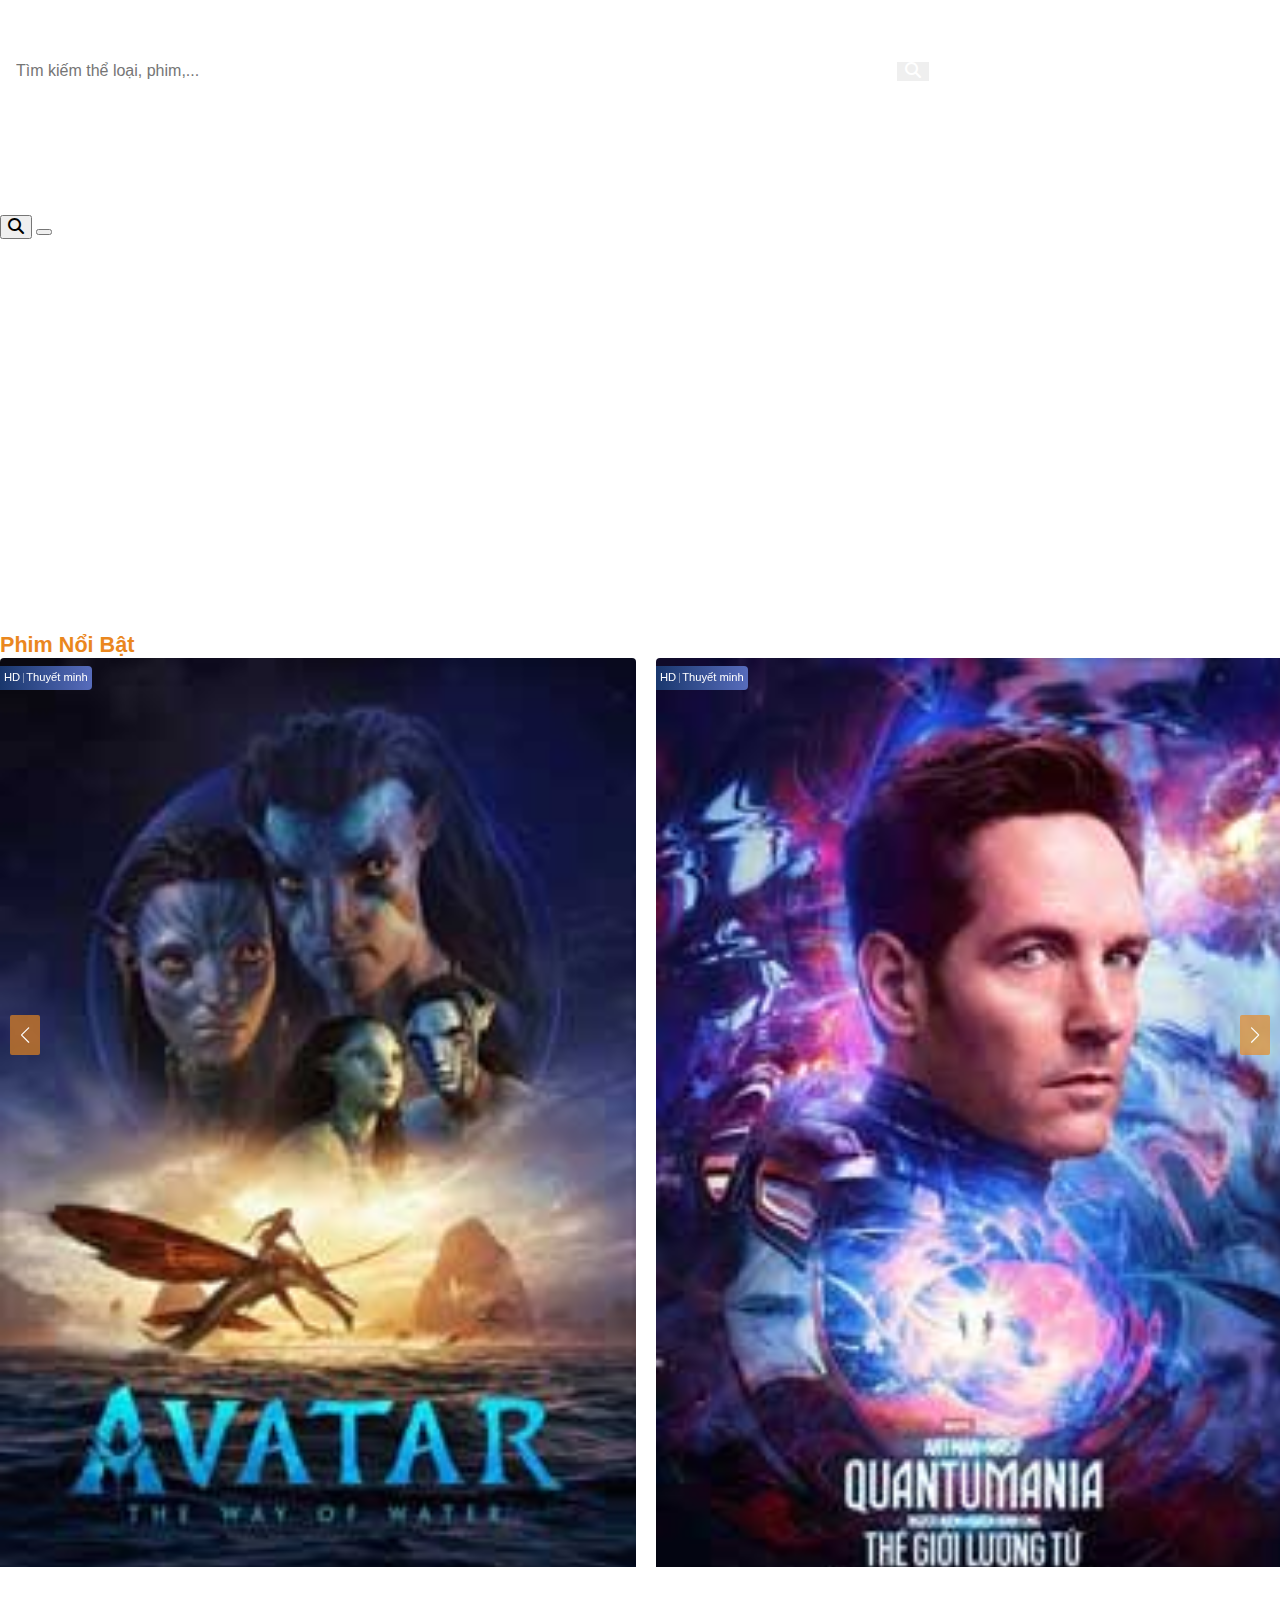
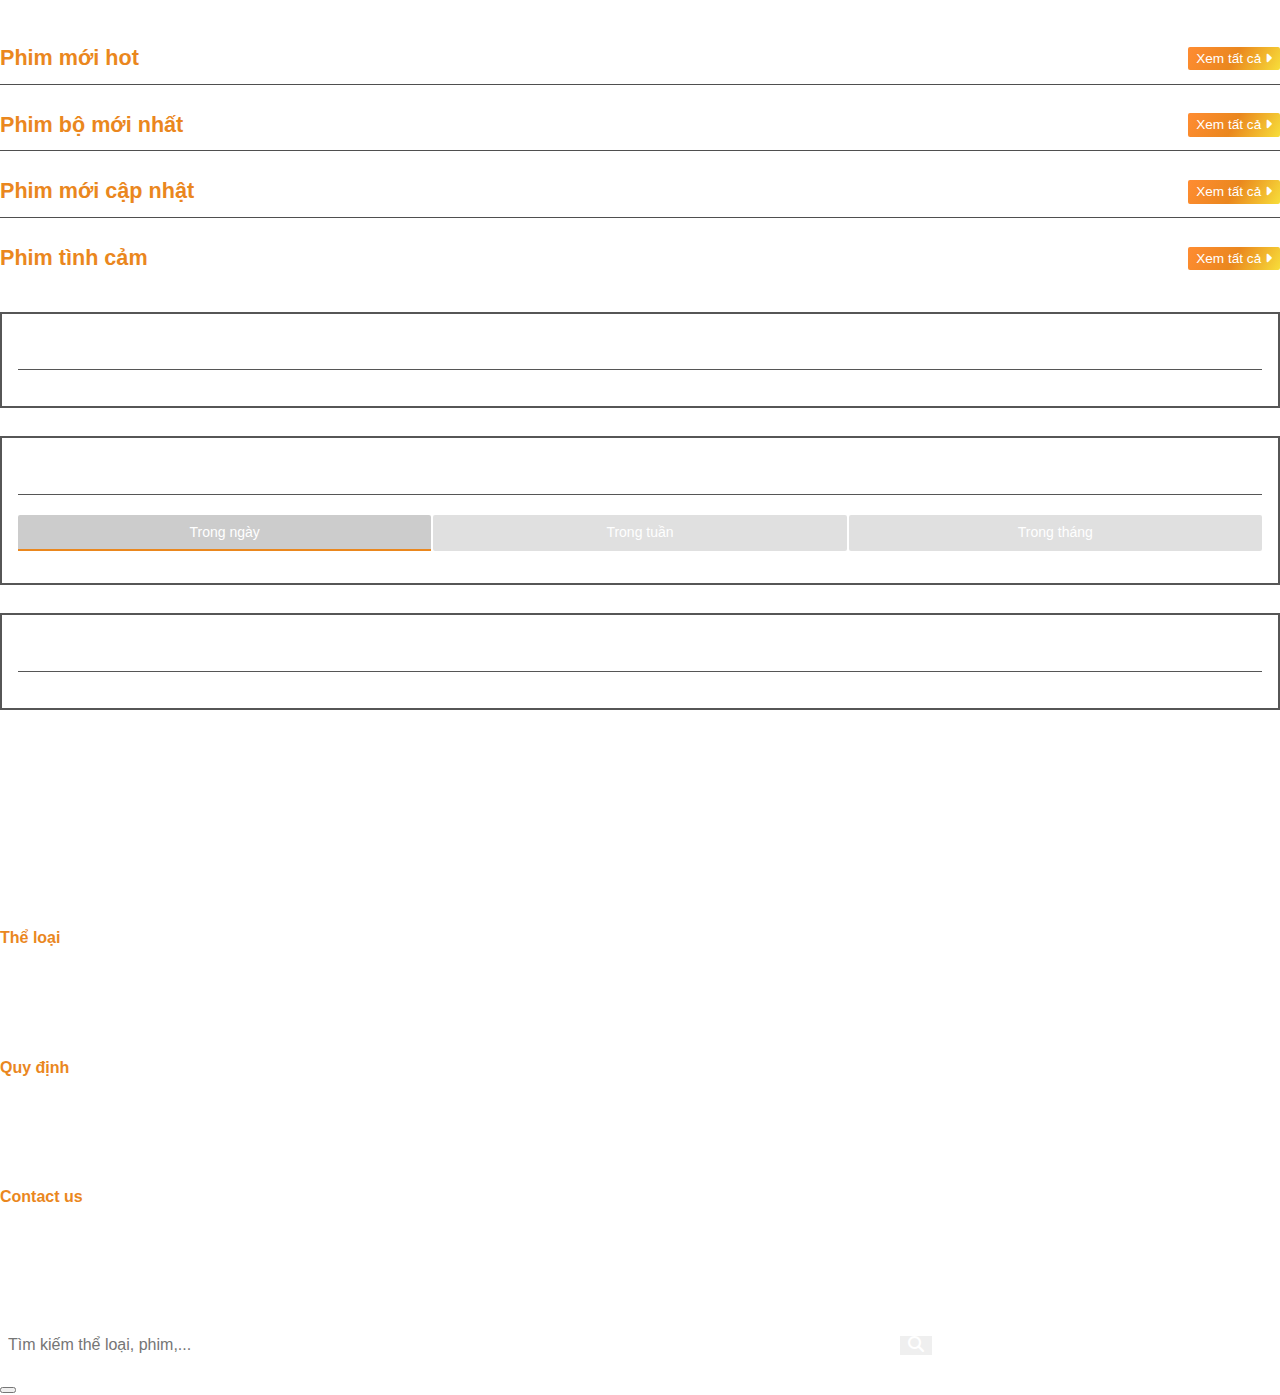
==== commit a1fe5925: "fix typo" ====
--- a/index.html
+++ b/index.html
@@ -33,7 +33,6 @@
   <link rel="stylesheet" href="./assets/css/modal.css">
   <link rel="stylesheet" href="./assets/css/form.css">
   <link rel="stylesheet" href="./assets/css/toast.css">
-  <link rel="stylesheet" href="./assets/css/body_responsive.css">
 
   <title class="titlePage" id="titlePage">FZilla - Xem phim trực tuyến</title>
 </head>
@@ -70,7 +69,7 @@
           <div class="col-3">
             <div class="header__user header__user--logged-out d-flex justify-content-end">
               <a class="nav-link nav-link--account" href="login.html">Đăng nhập</a>
-              <a class="nav-link nav-link--account" href="register.html">Đăng kí</a>
+              <a class="nav-link nav-link--account" href="register.html">Đăng ký</a>
 
               <div class="dropdown">
                 <a class=" nav-link dropdown__btn dropdown__btn--account nav-link--username"></a>
@@ -285,7 +284,7 @@
     </main>
 
     <footer class="footer bg-black bg-gradient">
-      <div class="container">
+      <div class="container-lg">
         <div class="row">
           <div class="ps-2 col-md-6 footer__content row">
             <div class="pt-3 pt-md-0 col-3 col-md-12">
@@ -295,7 +294,8 @@
               <p class="footer__desc">
                 Website được xây dựng bởi <b>FZilla</b> <br>
                 Chúc bạn có những giây phút xem phim vui vẻ!<br>
-                Liên lạc với chúng tôi <a class="btn footer__contact-btn" href="./contact.html">Tại đây</a>
+                Liên lạc với chúng tôi <a class="btn footer__contact-btn" href="./contact.html">Tại
+                  đây</a>
               </p>
             </div>
           </div>
@@ -304,13 +304,13 @@
             <div class="footer__content-title">Thể loại</div>
             <ul>
               <li>
-                <a class="footer-link" href="#">Hành động</a>
-              </li>
-              <li>
-                <a class="footer-link" href="#">Viễn tưởng</a>
-              </li>
-              <li>
-                <a class="footer-link" href="#">Anime</a>
+                <a class="footer-link">Hành động</a>
+              </li>
+              <li>
+                <a class="footer-link">Viễn tưởng</a>
+              </li>
+              <li>
+                <a class="footer-link">Anime</a>
               </li>
             </ul>
           </div>
@@ -319,13 +319,13 @@
             <div class="footer__content-title">Quy định</div>
             <ul>
               <li>
-                <a class="footer-link" href="#">Quy định chung</a>
-              </li>
-              <li>
-                <a class="footer-link" href="#">Quyền riêng tư</a>
-              </li>
-              <li>
-                <a class="footer-link" href="#">Bản quyền</a>
+                <a class="footer-link">Quy định chung</a>
+              </li>
+              <li>
+                <a class="footer-link">Quyền riêng tư</a>
+              </li>
+              <li>
+                <a class="footer-link">Bản quyền</a>
               </li>
             </ul>
           </div>
@@ -334,13 +334,13 @@
             <div class="footer__content-title">Contact us</div>
             <ul>
               <li>
-                <a class="footer-link" href=""><i class="fa-brands fa-facebook-f"></i> Facebook</a>
-              </li>
-              <li>
-                <a class="footer-link" href=""><i class="fa-brands fa-instagram"></i> Instagram</a>
-              </li>
-              <li>
-                <a class="footer-link" href=""><i class="fa-brands fa-github"></i> Github</a>
+                <a class="footer-link"><i class="fa-brands fa-facebook-f"></i> Facebook</a>
+              </li>
+              <li>
+                <a class="footer-link"><i class="fa-brands fa-instagram"></i> Instagram</a>
+              </li>
+              <li>
+                <a class="footer-link"><i class="fa-brands fa-github"></i> Github</a>
               </li>
             </ul>
           </div>
